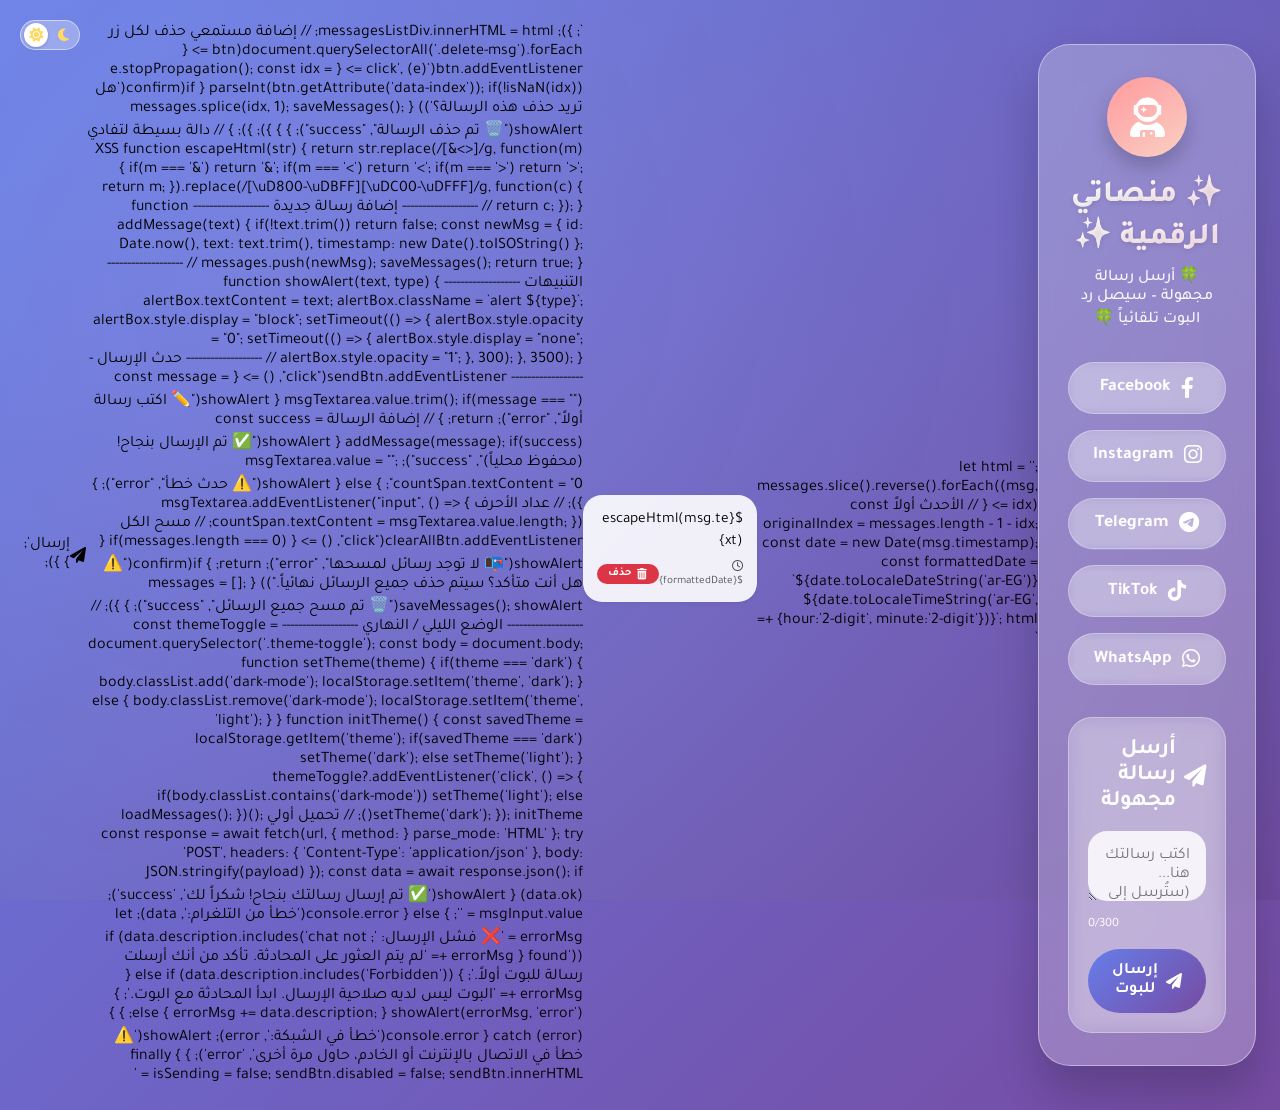
==== index.html @ 0520d8aa "Fix index.html" ====
<!DOCTYPE html>
<html lang="ar" dir="rtl">
<head>
  <meta charset="UTF-8">
  <meta name="viewport" content="width=device-width, initial-scale=1.0, viewport-fit=cover">
  <title>✨ منصاتي | تواصل عبر تليغرام ✨</title>
  <!-- Fonts & Icons -->
  <link href="https://fonts.googleapis.com/css2?family=Poppins:wght@400;500;600;700;800&family=Tajawal:wght@400;500;700;800&display=swap" rel="stylesheet">
  <link rel="stylesheet" href="https://cdnjs.cloudflare.com/ajax/libs/font-awesome/6.0.0-beta3/css/all.min.css">
  <!-- Custom CSS خارجي -->
  <link rel="stylesheet" href="style.css">
</head>
<body>

<div class="bg-animation"></div>
<div class="theme-toggle">
  <i class="fas fa-moon"></i>
  <i class="fas fa-sun"></i>
  <div class="toggle-ball"></div>
</div>

<div class="glass-container">
  <div class="header">
    <div class="avatar"><i class="fas fa-user-astronaut"></i></div>
    <h1>✨ منصاتي الرقمية ✨</h1>
    <p>🍀 أرسل رسالة مجهولة – سيصل رد البوت تلقائياً 🍀</p>
  </div>

  <div class="links-grid">
    <a href="https://facebook.com/" class="card fb" target="_blank"><i class="fab fa-facebook-f"></i> Facebook</a>
    <a href="https://instagram.com/" class="card insta" target="_blank"><i class="fab fa-instagram"></i> Instagram</a>
    <a href="https://t.me/" class="card tele" target="_blank"><i class="fab fa-telegram"></i> Telegram</a>
    <a href="https://tiktok.com/" class="card tiktok" target="_blank"><i class="fab fa-tiktok"></i> TikTok</a>
    <a href="https://wa.me/1234567890" class="card whatsapp" target="_blank"><i class="fab fa-whatsapp"></i> WhatsApp</a>
  </div>

  <div class="msg-box">
    <h3><i class="fas fa-paper-plane"></i> أرسل رسالة مجهولة</h3>
    <textarea id="msg" maxlength="300" placeholder="اكتب رسالتك هنا... (ستُرسل إلى بوت تليغرام)"></textarea>
    <div class="counter"><span id="count">0</span>/300</div>
    <button id="sendBtn"><i class="fas fa-paper-plane"></i> إرسال للبوت</button>
    <div id="alertBox"></div>

    <!-- قسم لعرض رد البوت -->
    <div id="replyContainer" class="reply-area" style="display: none;">
      <i class="fas fa-robot"></i> <strong>رد البوت:</strong>
      <div id="replyText" class="reply-text"></div>
    </div>
  </div>
</div>

<script>
  (function() {
    // ⚠️ ضع توكن بوت تليغرام و Chat ID الخاص بك هنا ⚠️
    const BOT_TOKEN = "YOUR_BOT_TOKEN";      // مثال: "1234567890:ABCdefGHIjklmNOPqrstUvWXyz"
    const CHAT_ID   = "YOUR_CHAT_ID";        // مثال: "987654321"

    const msgTextarea = document.getElementById("msg");
    const countSpan = document.getElementById("count");
    const sendBtn = document.getElementById("sendBtn");
    const alertBox = document.getElementById("alertBox");
    const replyContainer = document.getElementById("replyContainer");
    const replyTextDiv = document.getElementById("replyText");

    function showAlert(text, type) {
      alertBox.textContent = text;
      alertBox.className = `alert ${type}`;
      alertBox.style.display = "block";
      setTimeout(() => {
        alertBox.style.opacity = "0";
        setTimeout(() => {
          alertBox.style.display = "none";
          alertBox.style.opacity = "1";
        }, 300);
      }, 4000);
    }

    async function sendToTelegram(message) {
      const url = `https://api.telegram.org/bot${BOT_TOKEN}/sendMessage`;
      const params = {
        chat_id: CHAT_ID,
        text: `📩 رسالة مجهولة جديدة:\n\n${message}`,
        parse_mode: "HTML"
      };
      const res = await fetch(url, {
        method: "POST",
        headers: { "Content-Type": "application/json" },
        body: JSON.stringify(params)
      });
      const data = await res.json();
      if (!data.ok) throw new Error(data.description || "فشل الإرسال");
      return data;
    }

    async function fetchLastBotReply() {
      const url = `https://api.telegram.org/bot${BOT_TOKEN}/getUpdates?limit=1&offset=-1`;
      const res = await fetch(url);
      const data = await res.json();
      if (data.ok && data.result.length > 0) {
        const lastUpdate = data.result[data.result.length - 1];
        if (lastUpdate.message && lastUpdate.message.from && lastUpdate.message.from.is_bot && lastUpdate.message.chat.id.toString() === CHAT_ID) {
          return lastUpdate.message.text;
        }
      }
      return null;
    }

    async function showBotReply() {
      try {
        const reply = await fetchLastBotReply();
        if (reply) {
          replyTextDiv.innerText = reply;
          replyContainer.style.display = "block";
          setTimeout(() => {
            replyContainer.style.display = "none";
          }, 10000);
        } else {
          replyTextDiv.innerText = "✅ تم إرسال رسالتك. سيتم الرد من قبل البوت قريباً.";
          replyContainer.style.display = "block";
          setTimeout(() => {
            replyContainer.style.display = "none";
          }, 8000);
        }
      } catch (err) {
        console.warn("خطأ في جلب الرد", err);
      }
    }

    sendBtn.addEventListener("click", async () => {
      const message = msgTextarea.value.trim();
      if (message === "") {
        showAlert("✏️ اكتب رسالة أولاً", "error");
        return;
      }
      if (BOT_TOKEN === "YOUR_BOT_TOKEN" || CHAT_ID === "YOUR_CHAT_ID") {
        showAlert("⚠️ الرجاء إدخال توكن البوت و Chat ID في الكود أولاً", "error");
        return;
      }

      sendBtn.disabled = true;
      sendBtn.innerHTML = "⏳ جاري الإرسال إلى البوت...";

      try {
        await sendToTelegram(message);
        showAlert("✅ تم إرسال رسالتك إلى البوت بنجاح!", "success");
        msgTextarea.value = "";
        countSpan.textContent = "0";
        setTimeout(async () => {
          await showBotReply();
        }, 2000);
      } catch (err) {
        console.error(err);
        showAlert("❌ فشل الإرسال: " + err.message, "error");
      } finally {
        sendBtn.disabled = false;
        sendBtn.innerHTML = '<i class="fas fa-paper-plane"></i> إرسال للبوت';
      }
    });

    msgTextarea.addEventListener("input", () => {
      countSpan.textContent = msgTextarea.value.length;
    });

    const themeToggle = document.querySelector('.theme-toggle');
    const body = document.body;
    function setTheme(theme) {
      if (theme === 'dark') { body.classList.add('dark-mode'); localStorage.setItem('theme', 'dark'); }
      else { body.classList.remove('dark-mode'); localStorage.setItem('theme', 'light'); }
    }
    function initTheme() {
      const saved = localStorage.getItem('theme');
      if (saved === 'dark') setTheme('dark');
      else setTheme('light');
    }
    themeToggle?.addEventListener('click', () => {
      if (body.classList.contains('dark-mode')) setTheme('light');
      else setTheme('dark');
    });
    initTheme();
  })();
</script>
</body>
</html>        let html = '';
        messages.slice().reverse().forEach((msg, idx) => {  // الأحدث أولاً
          const originalIndex = messages.length - 1 - idx;
          const date = new Date(msg.timestamp);
          const formattedDate = `${date.toLocaleDateString('ar-EG')} ${date.toLocaleTimeString('ar-EG', {hour:'2-digit', minute:'2-digit'})}`;
          html += `
            <div class="msg-card">
              <div class="msg-content">${escapeHtml(msg.text)}</div>
              <div class="msg-meta">
                <span><i class="far fa-clock"></i> ${formattedDate}</span>
                <button class="delete-msg" data-index="${originalIndex}"><i class="fas fa-trash-alt"></i> حذف</button>
              </div>
            </div>
          `;
        });
        messagesListDiv.innerHTML = html;
        // إضافة مستمعي حذف لكل زر
        document.querySelectorAll('.delete-msg').forEach(btn => {
          btn.addEventListener('click', (e) => {
            e.stopPropagation();
            const idx = parseInt(btn.getAttribute('data-index'));
            if(!isNaN(idx)) {
              if(confirm('هل تريد حذف هذه الرسالة؟')) {
                messages.splice(idx, 1);
                saveMessages();
                showAlert("🗑️ تم حذف الرسالة", "success");
              }
            }
          });
        });
      }

      // دالة بسيطة لتفادي XSS
      function escapeHtml(str) {
        return str.replace(/[&<>]/g, function(m) {
          if(m === '&') return '&amp;';
          if(m === '<') return '&lt;';
          if(m === '>') return '&gt;';
          return m;
        }).replace(/[\uD800-\uDBFF][\uDC00-\uDFFF]/g, function(c) {
          return c;
        });
      }

      // ------------------- إضافة رسالة جديدة -------------------
      function addMessage(text) {
        if(!text.trim()) return false;
        const newMsg = {
          id: Date.now(),
          text: text.trim(),
          timestamp: new Date().toISOString()
        };
        messages.push(newMsg);
        saveMessages();
        return true;
      }

      // ------------------- التنبيهات -------------------
      function showAlert(text, type) {
        alertBox.textContent = text;
        alertBox.className = `alert ${type}`;
        alertBox.style.display = "block";
        setTimeout(() => {
          alertBox.style.opacity = "0";
          setTimeout(() => {
            alertBox.style.display = "none";
            alertBox.style.opacity = "1";
          }, 300);
        }, 3500);
      }

      // ------------------- حدث الإرسال -------------------
      sendBtn.addEventListener("click", () => {
        const message = msgTextarea.value.trim();
        if(message === "") {
          showAlert("✏️ اكتب رسالة أولاً", "error");
          return;
        }
        // إضافة الرسالة
        const success = addMessage(message);
        if(success) {
          showAlert("✅ تم الإرسال بنجاح! (محفوظ محلياً)", "success");
          msgTextarea.value = "";
          countSpan.textContent = "0";
        } else {
          showAlert("⚠️ حدث خطأ", "error");
        }
      });

      // عداد الأحرف
      msgTextarea.addEventListener("input", () => {
        countSpan.textContent = msgTextarea.value.length;
      });

      // مسح الكل
      clearAllBtn.addEventListener("click", () => {
        if(messages.length === 0) {
          showAlert("📭 لا توجد رسائل لمسحها", "error");
          return;
        }
        if(confirm("⚠️ هل أنت متأكد؟ سيتم حذف جميع الرسائل نهائياً.")) {
          messages = [];
          saveMessages();
          showAlert("🗑️ تم مسح جميع الرسائل", "success");
        }
      });

      // ------------------- الوضع الليلي / النهاري -------------------
      const themeToggle = document.querySelector('.theme-toggle');
      const body = document.body;
      function setTheme(theme) {
        if(theme === 'dark') {
          body.classList.add('dark-mode');
          localStorage.setItem('theme', 'dark');
        } else {
          body.classList.remove('dark-mode');
          localStorage.setItem('theme', 'light');
        }
      }
      function initTheme() {
        const savedTheme = localStorage.getItem('theme');
        if(savedTheme === 'dark') setTheme('dark');
        else setTheme('light');
      }
      themeToggle?.addEventListener('click', () => {
        if(body.classList.contains('dark-mode')) setTheme('light');
        else setTheme('dark');
      });
      initTheme();

      // تحميل أولي
      loadMessages();
    })();
  </script>
</body>
</html>        parse_mode: 'HTML'
      };

      try {
        const response = await fetch(url, {
          method: 'POST',
          headers: { 'Content-Type': 'application/json' },
          body: JSON.stringify(payload)
        });
        const data = await response.json();
        if (data.ok) {
          showAlert('✅ تم إرسال رسالتك بنجاح! شكراً لك', 'success');
          msgInput.value = '';
        } else {
          console.error('خطأ من التلغرام:', data);
          let errorMsg = '❌ فشل الإرسال: ';
          if (data.description.includes('chat not found')) {
            errorMsg += 'لم يتم العثور على المحادثة. تأكد من أنك أرسلت رسالة للبوت أولاً.';
          } else if (data.description.includes('Forbidden')) {
            errorMsg += 'البوت ليس لديه صلاحية الإرسال. ابدأ المحادثة مع البوت.';
          } else {
            errorMsg += data.description;
          }
          showAlert(errorMsg, 'error');
        }
      } catch (error) {
        console.error('خطأ في الشبكة:', error);
        showAlert('⚠️ خطأ في الاتصال بالإنترنت أو الخادم، حاول مرة أخرى', 'error');
      } finally {
        isSending = false;
        sendBtn.disabled = false;
        sendBtn.innerHTML = '<i class="fas fa-paper-plane"></i> إرسال';
      }
    });
  </script>
</body>
</html>
---- style.css ----
/* ---------- RESET & BASE ---------- */
* {
  margin: 0;
  padding: 0;
  box-sizing: border-box;
  font-family: 'Tajawal', 'Poppins', sans-serif;
}

body {
  min-height: 100vh;
  background: linear-gradient(135deg, #667eea 0%, #764ba2 100%);
  display: flex;
  justify-content: center;
  align-items: center;
  padding: 1.5rem;
  transition: background 0.4s ease, color 0.3s ease;
  position: relative;
  overflow-x: hidden;
}

/* خلفية متحركة */
.bg-animation {
  position: fixed;
  top: 0;
  left: 0;
  width: 100%;
  height: 100%;
  z-index: -2;
  background: radial-gradient(circle at 20% 30%, rgba(255,255,255,0.1) 0%, rgba(0,0,0,0.05) 100%);
  animation: moveBg 20s infinite alternate;
}

@keyframes moveBg {
  0% { transform: scale(1) rotate(0deg); opacity: 0.4; }
  100% { transform: scale(1.2) rotate(3deg); opacity: 0.7; }
}

/* ---------- DARK MODE ---------- */
body.dark-mode {
  background: linear-gradient(135deg, #1e1e2f 0%, #2a2a40 100%);
}

body.dark-mode .glass-container {
  background: rgba(20, 20, 35, 0.85);
  backdrop-filter: blur(12px);
  border: 1px solid rgba(255,255,255,0.15);
  box-shadow: 0 20px 40px rgba(0,0,0,0.5);
}

body.dark-mode .card,
body.dark-mode .msg-box,
body.dark-mode .inbox {
  background: rgba(0, 0, 0, 0.4);
  border-color: rgba(255,255,255,0.1);
}

body.dark-mode .msg-card {
  background: #2a2a3a;
  color: #eee;
}

body.dark-mode .empty-msg {
  color: #aaa;
}

body.dark-mode textarea {
  background: #1e1e2a;
  color: #f0f0f0;
  border-color: #4a4a6a;
}

/* ---------- GLASS CONTAINER ---------- */
.glass-container {
  max-width: 800px;
  width: 100%;
  background: rgba(255, 255, 255, 0.25);
  backdrop-filter: blur(15px);
  border-radius: 2rem;
  padding: 2rem 1.8rem;
  box-shadow: 0 25px 45px rgba(0, 0, 0, 0.2);
  border: 1px solid rgba(255,255,255,0.4);
  transition: all 0.3s ease;
}

/* ---------- HEADER & AVATAR ---------- */
.header {
  text-align: center;
  margin-bottom: 2rem;
}

.avatar {
  width: 80px;
  height: 80px;
  background: linear-gradient(145deg, #ff9a9e, #fad0c4);
  margin: 0 auto 1rem;
  border-radius: 50%;
  display: flex;
  align-items: center;
  justify-content: center;
  font-size: 2.5rem;
  color: #fff;
  box-shadow: 0 10px 20px rgba(0,0,0,0.2);
  transition: transform 0.3s;
}

.avatar:hover {
  transform: scale(1.05) rotate(5deg);
}

h1 {
  font-size: 1.9rem;
  font-weight: 800;
  background: linear-gradient(120deg, #fff, #ffe6f0);
  background-clip: text;
  -webkit-background-clip: text;
  color: transparent;
  text-shadow: 0 2px 5px rgba(0,0,0,0.1);
}

.header p {
  color: rgba(255,255,255,0.95);
  font-weight: 500;
  margin-top: 0.5rem;
}

/* ---------- SOCIAL LINKS GRID ---------- */
.links-grid {
  display: grid;
  grid-template-columns: repeat(auto-fit, minmax(150px, 1fr));
  gap: 1rem;
  margin-bottom: 2rem;
}

.card {
  background: rgba(255,255,255,0.2);
  backdrop-filter: blur(5px);
  padding: 0.9rem 0.5rem;
  border-radius: 2rem;
  text-align: center;
  text-decoration: none;
  color: white;
  font-weight: 600;
  font-size: 1.1rem;
  transition: all 0.3s cubic-bezier(0.2, 0.9, 0.4, 1.1);
  border: 1px solid rgba(255,255,255,0.3);
  display: flex;
  align-items: center;
  justify-content: center;
  gap: 10px;
}

.card i {
  font-size: 1.3rem;
}

.card:hover {
  transform: translateY(-5px) scale(1.02);
  background: rgba(255,255,255,0.35);
  box-shadow: 0 10px 20px rgba(0,0,0,0.2);
}

.fb:hover { background: #1877f2; border-color: #fff; }
.insta:hover { background: radial-gradient(circle at 30% 110%, #ffdb8b, #e4405f); }
.tele:hover { background: #0088cc; }
.tiktok:hover { background: #000000; }
.whatsapp:hover { background: #25D366; }

/* ---------- MESSAGE BOX ---------- */
.msg-box, .inbox {
  background: rgba(255,255,255,0.2);
  backdrop-filter: blur(10px);
  border-radius: 1.5rem;
  padding: 1.2rem;
  margin-top: 1.5rem;
  border: 1px solid rgba(255,255,255,0.3);
  transition: all 0.2s;
}

.msg-box h3, .inbox h3 {
  color: white;
  margin-bottom: 1rem;
  font-size: 1.4rem;
  display: flex;
  align-items: center;
  gap: 8px;
}

textarea {
  width: 100%;
  border: none;
  background: rgba(255,255,255,0.85);
  border-radius: 1.2rem;
  padding: 1rem;
  font-size: 1rem;
  resize: vertical;
  outline: none;
  transition: 0.2s;
  font-family: 'Tajawal', sans-serif;
}

textarea:focus {
  background: white;
  box-shadow: 0 0 0 3px rgba(102,126,234,0.5);
}

.counter {
  text-align: left;
  font-size: 0.8rem;
  color: #fff;
  margin: 0.5rem 0 1rem;
}

button {
  background: linear-gradient(135deg, #667eea, #764ba2);
  border: none;
  padding: 0.8rem 1.5rem;
  border-radius: 2rem;
  color: white;
  font-weight: bold;
  font-size: 1rem;
  cursor: pointer;
  transition: 0.2s;
  display: inline-flex;
  align-items: center;
  gap: 8px;
}

button:hover {
  transform: scale(1.02);
  box-shadow: 0 8px 18px rgba(0,0,0,0.2);
  filter: brightness(1.05);
}

.clear-btn {
  background: rgba(220, 53, 69, 0.85);
  margin-top: 1rem;
  width: 100%;
  justify-content: center;
}

.clear-btn:hover {
  background: #dc3545;
}

/* ---------- ALERT ---------- */
#alertBox {
  margin-top: 1rem;
  padding: 0.7rem;
  border-radius: 2rem;
  text-align: center;
  font-weight: 500;
  display: none;
  transition: opacity 0.3s;
}

.alert.success {
  background: #28a745dd;
  color: white;
}

.alert.error {
  background: #dc3545dd;
  color: white;
}

/* ---------- INBOX MESSAGES ---------- */
.messages-list {
  max-height: 300px;
  overflow-y: auto;
  margin: 1rem 0;
  padding-left: 0.2rem;
}

.empty-msg {
  text-align: center;
  color: #f0f0f0;
  padding: 1rem;
  font-style: italic;
}

.msg-card {
  background: rgba(255,255,255,0.9);
  border-radius: 1.2rem;
  padding: 0.9rem;
  margin-bottom: 0.8rem;
  transition: 0.2s;
  box-shadow: 0 2px 5px rgba(0,0,0,0.05);
}

body.dark-mode .msg-card {
  background: #2e2e42;
}

.msg-content {
  word-break: break-word;
  font-size: 0.95rem;
  line-height: 1.4;
  margin-bottom: 0.5rem;
}

.msg-meta {
  display: flex;
  justify-content: space-between;
  align-items: center;
  font-size: 0.7rem;
  color: #555;
}

body.dark-mode .msg-meta {
  color: #bbb;
}

.delete-msg {
  background: #dc3545;
  padding: 0.2rem 0.7rem;
  border-radius: 2rem;
  font-size: 0.7rem;
  gap: 5px;
}

.delete-msg:hover {
  background: #b91d2f;
  transform: none;
}

/* ---------- THEME TOGGLE ---------- */
.theme-toggle {
  position: fixed;
  top: 20px;
  left: 20px;
  background: rgba(255,255,255,0.3);
  backdrop-filter: blur(8px);
  border-radius: 50px;
  width: 60px;
  height: 30px;
  display: flex;
  align-items: center;
  justify-content: space-between;
  padding: 0 8px;
  cursor: pointer;
  z-index: 1000;
  border: 1px solid rgba(255,255,255,0.5);
}

.theme-toggle i {
  font-size: 0.9rem;
  color: #ffd966;
  z-index: 2;
}

.theme-toggle i:last-child {
  color: #f39c12;
}

.theme-toggle .toggle-ball {
  position: absolute;
  width: 24px;
  height: 24px;
  background: white;
  border-radius: 50%;
  left: 3px;
  transition: transform 0.3s;
  box-shadow: 0 1px 3px rgba(0,0,0,0.2);
}

body.dark-mode .theme-toggle .toggle-ball {
  transform: translateX(30px);
}

body.dark-mode .theme-toggle {
  background: rgba(0,0,0,0.5);
}

/* ---------- RESPONSIVE ---------- */
@media (max-width: 600px) {
  .glass-container {
    padding: 1.2rem;
  }
  h1 {
    font-size: 1.4rem;
  }
  .links-grid {
    grid-template-columns: 1fr 1fr;
  }
  .card {
    font-size: 0.9rem;
  }
  .msg-box h3, .inbox h3 {
    font-size: 1.2rem;
  }
}

@media (max-width: 480px) {
  .links-grid {
    grid-template-columns: 1fr;
  }
  .theme-toggle {
    top: 10px;
    left: 10px;
  }
  }.platform-card::before {
  content: "";
  position: absolute;
  width: 120%;
  height: 100%;
  top: 0;
  left: -120%;
  background: linear-gradient(120deg, transparent, rgba(255,255,255,0.2), transparent);
  transition: 0.5s;
}

.platform-card:hover::before {
  left: 120%;
}

/* Icons */
.platform-card i {
  font-size: 20px;
  z-index: 1;
}

/* ===== Colors ===== */
.fb-card {
  background: linear-gradient(135deg, #1877f2, #0a58ca);
}

.insta-card {
  background: linear-gradient(45deg, #f09433, #dc2743, #cc2366, #bc1888);
}

.tele-card {
  background: linear-gradient(135deg, #229ED9, #0f8ec7);
}

.tiktok-card {
  background: linear-gradient(135deg, #000, #1a1a1a);
  border: 1px solid #25f4ee;
}

/* ===== Mobile ===== */
@media (max-width: 600px) {
  .links-grid {
    grid-template-columns: 1fr;
  }

  .header h1 {
    font-size: 20px;
  }
}

/* ===== Animations ===== */
@keyframes fadeUp {
  from {
    opacity: 0;
    transform: translateY(30px);
  }
  to {
    opacity: 1;
    transform: translateY(0);
  }
}

@keyframes fadeDown {
  from {
    opacity: 0;
    transform: translateY(-20px);
  }
  to {
    opacity: 1;
    transform: translateY(0);
  }
  }
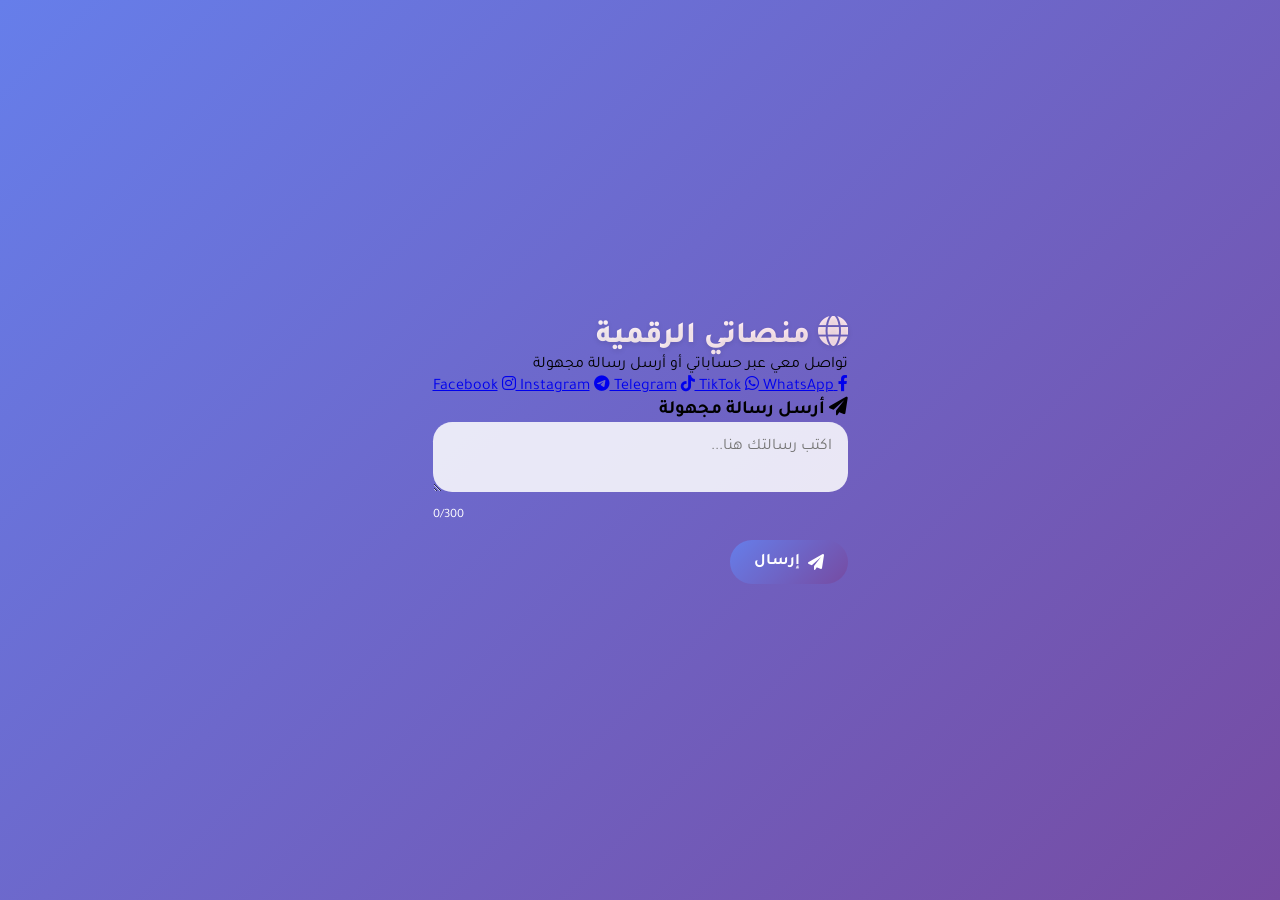
==== commit a738c931: "Update index.html" ====
--- a/index.html
+++ b/index.html
@@ -2,349 +2,83 @@
 <html lang="ar" dir="rtl">
 <head>
   <meta charset="UTF-8">
-  <meta name="viewport" content="width=device-width, initial-scale=1.0, viewport-fit=cover">
-  <title>✨ منصاتي | تواصل عبر تليغرام ✨</title>
-  <!-- Fonts & Icons -->
-  <link href="https://fonts.googleapis.com/css2?family=Poppins:wght@400;500;600;700;800&family=Tajawal:wght@400;500;700;800&display=swap" rel="stylesheet">
+  <meta name="viewport" content="width=device-width, initial-scale=1.0">
+  <title>منصاتي الرقمية</title>
+  <link rel="stylesheet" href="style.css">
+  <link href="https://fonts.googleapis.com/css2?family=Tajawal:wght@400;500;700&display=swap" rel="stylesheet">
   <link rel="stylesheet" href="https://cdnjs.cloudflare.com/ajax/libs/font-awesome/6.0.0-beta3/css/all.min.css">
-  <!-- Custom CSS خارجي -->
-  <link rel="stylesheet" href="style.css">
 </head>
 <body>
+  <div class="container">
+    <h1><i class="fas fa-globe"></i> منصاتي الرقمية</h1>
+    <p>تواصل معي عبر حساباتي أو أرسل رسالة مجهولة</p>
 
-<div class="bg-animation"></div>
-<div class="theme-toggle">
-  <i class="fas fa-moon"></i>
-  <i class="fas fa-sun"></i>
-  <div class="toggle-ball"></div>
-</div>
+    <div class="links">
+      <a href="https://facebook.com" class="social facebook"><i class="fab fa-facebook-f"></i> Facebook</a>
+      <a href="https://instagram.com" class="social instagram"><i class="fab fa-instagram"></i> Instagram</a>
+      <a href="https://t.me" class="social telegram"><i class="fab fa-telegram"></i> Telegram</a>
+      <a href="https://tiktok.com" class="social tiktok"><i class="fab fa-tiktok"></i> TikTok</a>
+      <a href="https://wa.me/123456789" class="social whatsapp"><i class="fab fa-whatsapp"></i> WhatsApp</a>
+    </div>
 
-<div class="glass-container">
-  <div class="header">
-    <div class="avatar"><i class="fas fa-user-astronaut"></i></div>
-    <h1>✨ منصاتي الرقمية ✨</h1>
-    <p>🍀 أرسل رسالة مجهولة – سيصل رد البوت تلقائياً 🍀</p>
+    <div class="message-box">
+      <h3><i class="fas fa-paper-plane"></i> أرسل رسالة مجهولة</h3>
+      <textarea id="msg" maxlength="300" placeholder="اكتب رسالتك هنا..."></textarea>
+      <div class="counter"><span id="count">0</span>/300</div>
+      <button id="sendBtn"><i class="fas fa-paper-plane"></i> إرسال</button>
+      <div id="alert"></div>
+    </div>
   </div>
 
-  <div class="links-grid">
-    <a href="https://facebook.com/" class="card fb" target="_blank"><i class="fab fa-facebook-f"></i> Facebook</a>
-    <a href="https://instagram.com/" class="card insta" target="_blank"><i class="fab fa-instagram"></i> Instagram</a>
-    <a href="https://t.me/" class="card tele" target="_blank"><i class="fab fa-telegram"></i> Telegram</a>
-    <a href="https://tiktok.com/" class="card tiktok" target="_blank"><i class="fab fa-tiktok"></i> TikTok</a>
-    <a href="https://wa.me/1234567890" class="card whatsapp" target="_blank"><i class="fab fa-whatsapp"></i> WhatsApp</a>
-  </div>
+  <script>
+    // === إعدادات بوت تلغرام ===
+    const BOT_TOKEN = "YOUR_BOT_TOKEN";   // ضع التوكن هنا
+    const CHAT_ID   = "YOUR_CHAT_ID";     // ضع معرف الدردشة هنا
 
-  <div class="msg-box">
-    <h3><i class="fas fa-paper-plane"></i> أرسل رسالة مجهولة</h3>
-    <textarea id="msg" maxlength="300" placeholder="اكتب رسالتك هنا... (ستُرسل إلى بوت تليغرام)"></textarea>
-    <div class="counter"><span id="count">0</span>/300</div>
-    <button id="sendBtn"><i class="fas fa-paper-plane"></i> إرسال للبوت</button>
-    <div id="alertBox"></div>
+    const msgInput = document.getElementById('msg');
+    const countSpan = document.getElementById('count');
+    const sendBtn = document.getElementById('sendBtn');
+    const alertDiv = document.getElementById('alert');
 
-    <!-- قسم لعرض رد البوت -->
-    <div id="replyContainer" class="reply-area" style="display: none;">
-      <i class="fas fa-robot"></i> <strong>رد البوت:</strong>
-      <div id="replyText" class="reply-text"></div>
-    </div>
-  </div>
-</div>
-
-<script>
-  (function() {
-    // ⚠️ ضع توكن بوت تليغرام و Chat ID الخاص بك هنا ⚠️
-    const BOT_TOKEN = "YOUR_BOT_TOKEN";      // مثال: "1234567890:ABCdefGHIjklmNOPqrstUvWXyz"
-    const CHAT_ID   = "YOUR_CHAT_ID";        // مثال: "987654321"
-
-    const msgTextarea = document.getElementById("msg");
-    const countSpan = document.getElementById("count");
-    const sendBtn = document.getElementById("sendBtn");
-    const alertBox = document.getElementById("alertBox");
-    const replyContainer = document.getElementById("replyContainer");
-    const replyTextDiv = document.getElementById("replyText");
+    msgInput.addEventListener('input', () => {
+      countSpan.textContent = msgInput.value.length;
+    });
 
     function showAlert(text, type) {
-      alertBox.textContent = text;
-      alertBox.className = `alert ${type}`;
-      alertBox.style.display = "block";
+      alertDiv.textContent = text;
+      alertDiv.className = `alert ${type}`;
+      alertDiv.style.display = 'block';
       setTimeout(() => {
-        alertBox.style.opacity = "0";
-        setTimeout(() => {
-          alertBox.style.display = "none";
-          alertBox.style.opacity = "1";
-        }, 300);
+        alertDiv.style.display = 'none';
       }, 4000);
     }
 
     async function sendToTelegram(message) {
       const url = `https://api.telegram.org/bot${BOT_TOKEN}/sendMessage`;
-      const params = {
-        chat_id: CHAT_ID,
-        text: `📩 رسالة مجهولة جديدة:\n\n${message}`,
-        parse_mode: "HTML"
-      };
       const res = await fetch(url, {
-        method: "POST",
-        headers: { "Content-Type": "application/json" },
-        body: JSON.stringify(params)
+        method: 'POST',
+        headers: { 'Content-Type': 'application/json' },
+        body: JSON.stringify({ chat_id: CHAT_ID, text: `📩 رسالة جديدة:\n${message}` })
       });
       const data = await res.json();
-      if (!data.ok) throw new Error(data.description || "فشل الإرسال");
-      return data;
+      if (!data.ok) throw new Error(data.description);
     }
 
-    async function fetchLastBotReply() {
-      const url = `https://api.telegram.org/bot${BOT_TOKEN}/getUpdates?limit=1&offset=-1`;
-      const res = await fetch(url);
-      const data = await res.json();
-      if (data.ok && data.result.length > 0) {
-        const lastUpdate = data.result[data.result.length - 1];
-        if (lastUpdate.message && lastUpdate.message.from && lastUpdate.message.from.is_bot && lastUpdate.message.chat.id.toString() === CHAT_ID) {
-          return lastUpdate.message.text;
-        }
-      }
-      return null;
-    }
-
-    async function showBotReply() {
-      try {
-        const reply = await fetchLastBotReply();
-        if (reply) {
-          replyTextDiv.innerText = reply;
-          replyContainer.style.display = "block";
-          setTimeout(() => {
-            replyContainer.style.display = "none";
-          }, 10000);
-        } else {
-          replyTextDiv.innerText = "✅ تم إرسال رسالتك. سيتم الرد من قبل البوت قريباً.";
-          replyContainer.style.display = "block";
-          setTimeout(() => {
-            replyContainer.style.display = "none";
-          }, 8000);
-        }
-      } catch (err) {
-        console.warn("خطأ في جلب الرد", err);
-      }
-    }
-
-    sendBtn.addEventListener("click", async () => {
-      const message = msgTextarea.value.trim();
-      if (message === "") {
-        showAlert("✏️ اكتب رسالة أولاً", "error");
-        return;
-      }
-      if (BOT_TOKEN === "YOUR_BOT_TOKEN" || CHAT_ID === "YOUR_CHAT_ID") {
-        showAlert("⚠️ الرجاء إدخال توكن البوت و Chat ID في الكود أولاً", "error");
-        return;
-      }
+    sendBtn.addEventListener('click', async () => {
+      const msg = msgInput.value.trim();
+      if (!msg) return showAlert('اكتب رسالة أولاً', 'error');
+      if (BOT_TOKEN === 'YOUR_BOT_TOKEN') return showAlert('لم يتم إعداد البوت بعد', 'error');
 
       sendBtn.disabled = true;
-      sendBtn.innerHTML = "⏳ جاري الإرسال إلى البوت...";
-
+      sendBtn.innerHTML = 'جاري الإرسال...';
       try {
-        await sendToTelegram(message);
-        showAlert("✅ تم إرسال رسالتك إلى البوت بنجاح!", "success");
-        msgTextarea.value = "";
-        countSpan.textContent = "0";
-        setTimeout(async () => {
-          await showBotReply();
-        }, 2000);
+        await sendToTelegram(msg);
+        showAlert('تم الإرسال بنجاح ✅', 'success');
+        msgInput.value = '';
+        countSpan.textContent = '0';
       } catch (err) {
-        console.error(err);
-        showAlert("❌ فشل الإرسال: " + err.message, "error");
+        showAlert('فشل الإرسال ❌', 'error');
       } finally {
-        sendBtn.disabled = false;
-        sendBtn.innerHTML = '<i class="fas fa-paper-plane"></i> إرسال للبوت';
-      }
-    });
-
-    msgTextarea.addEventListener("input", () => {
-      countSpan.textContent = msgTextarea.value.length;
-    });
-
-    const themeToggle = document.querySelector('.theme-toggle');
-    const body = document.body;
-    function setTheme(theme) {
-      if (theme === 'dark') { body.classList.add('dark-mode'); localStorage.setItem('theme', 'dark'); }
-      else { body.classList.remove('dark-mode'); localStorage.setItem('theme', 'light'); }
-    }
-    function initTheme() {
-      const saved = localStorage.getItem('theme');
-      if (saved === 'dark') setTheme('dark');
-      else setTheme('light');
-    }
-    themeToggle?.addEventListener('click', () => {
-      if (body.classList.contains('dark-mode')) setTheme('light');
-      else setTheme('dark');
-    });
-    initTheme();
-  })();
-</script>
-</body>
-</html>        let html = '';
-        messages.slice().reverse().forEach((msg, idx) => {  // الأحدث أولاً
-          const originalIndex = messages.length - 1 - idx;
-          const date = new Date(msg.timestamp);
-          const formattedDate = `${date.toLocaleDateString('ar-EG')} ${date.toLocaleTimeString('ar-EG', {hour:'2-digit', minute:'2-digit'})}`;
-          html += `
-            <div class="msg-card">
-              <div class="msg-content">${escapeHtml(msg.text)}</div>
-              <div class="msg-meta">
-                <span><i class="far fa-clock"></i> ${formattedDate}</span>
-                <button class="delete-msg" data-index="${originalIndex}"><i class="fas fa-trash-alt"></i> حذف</button>
-              </div>
-            </div>
-          `;
-        });
-        messagesListDiv.innerHTML = html;
-        // إضافة مستمعي حذف لكل زر
-        document.querySelectorAll('.delete-msg').forEach(btn => {
-          btn.addEventListener('click', (e) => {
-            e.stopPropagation();
-            const idx = parseInt(btn.getAttribute('data-index'));
-            if(!isNaN(idx)) {
-              if(confirm('هل تريد حذف هذه الرسالة؟')) {
-                messages.splice(idx, 1);
-                saveMessages();
-                showAlert("🗑️ تم حذف الرسالة", "success");
-              }
-            }
-          });
-        });
-      }
-
-      // دالة بسيطة لتفادي XSS
-      function escapeHtml(str) {
-        return str.replace(/[&<>]/g, function(m) {
-          if(m === '&') return '&amp;';
-          if(m === '<') return '&lt;';
-          if(m === '>') return '&gt;';
-          return m;
-        }).replace(/[\uD800-\uDBFF][\uDC00-\uDFFF]/g, function(c) {
-          return c;
-        });
-      }
-
-      // ------------------- إضافة رسالة جديدة -------------------
-      function addMessage(text) {
-        if(!text.trim()) return false;
-        const newMsg = {
-          id: Date.now(),
-          text: text.trim(),
-          timestamp: new Date().toISOString()
-        };
-        messages.push(newMsg);
-        saveMessages();
-        return true;
-      }
-
-      // ------------------- التنبيهات -------------------
-      function showAlert(text, type) {
-        alertBox.textContent = text;
-        alertBox.className = `alert ${type}`;
-        alertBox.style.display = "block";
-        setTimeout(() => {
-          alertBox.style.opacity = "0";
-          setTimeout(() => {
-            alertBox.style.display = "none";
-            alertBox.style.opacity = "1";
-          }, 300);
-        }, 3500);
-      }
-
-      // ------------------- حدث الإرسال -------------------
-      sendBtn.addEventListener("click", () => {
-        const message = msgTextarea.value.trim();
-        if(message === "") {
-          showAlert("✏️ اكتب رسالة أولاً", "error");
-          return;
-        }
-        // إضافة الرسالة
-        const success = addMessage(message);
-        if(success) {
-          showAlert("✅ تم الإرسال بنجاح! (محفوظ محلياً)", "success");
-          msgTextarea.value = "";
-          countSpan.textContent = "0";
-        } else {
-          showAlert("⚠️ حدث خطأ", "error");
-        }
-      });
-
-      // عداد الأحرف
-      msgTextarea.addEventListener("input", () => {
-        countSpan.textContent = msgTextarea.value.length;
-      });
-
-      // مسح الكل
-      clearAllBtn.addEventListener("click", () => {
-        if(messages.length === 0) {
-          showAlert("📭 لا توجد رسائل لمسحها", "error");
-          return;
-        }
-        if(confirm("⚠️ هل أنت متأكد؟ سيتم حذف جميع الرسائل نهائياً.")) {
-          messages = [];
-          saveMessages();
-          showAlert("🗑️ تم مسح جميع الرسائل", "success");
-        }
-      });
-
-      // ------------------- الوضع الليلي / النهاري -------------------
-      const themeToggle = document.querySelector('.theme-toggle');
-      const body = document.body;
-      function setTheme(theme) {
-        if(theme === 'dark') {
-          body.classList.add('dark-mode');
-          localStorage.setItem('theme', 'dark');
-        } else {
-          body.classList.remove('dark-mode');
-          localStorage.setItem('theme', 'light');
-        }
-      }
-      function initTheme() {
-        const savedTheme = localStorage.getItem('theme');
-        if(savedTheme === 'dark') setTheme('dark');
-        else setTheme('light');
-      }
-      themeToggle?.addEventListener('click', () => {
-        if(body.classList.contains('dark-mode')) setTheme('light');
-        else setTheme('dark');
-      });
-      initTheme();
-
-      // تحميل أولي
-      loadMessages();
-    })();
-  </script>
-</body>
-</html>        parse_mode: 'HTML'
-      };
-
-      try {
-        const response = await fetch(url, {
-          method: 'POST',
-          headers: { 'Content-Type': 'application/json' },
-          body: JSON.stringify(payload)
-        });
-        const data = await response.json();
-        if (data.ok) {
-          showAlert('✅ تم إرسال رسالتك بنجاح! شكراً لك', 'success');
-          msgInput.value = '';
-        } else {
-          console.error('خطأ من التلغرام:', data);
-          let errorMsg = '❌ فشل الإرسال: ';
-          if (data.description.includes('chat not found')) {
-            errorMsg += 'لم يتم العثور على المحادثة. تأكد من أنك أرسلت رسالة للبوت أولاً.';
-          } else if (data.description.includes('Forbidden')) {
-            errorMsg += 'البوت ليس لديه صلاحية الإرسال. ابدأ المحادثة مع البوت.';
-          } else {
-            errorMsg += data.description;
-          }
-          showAlert(errorMsg, 'error');
-        }
-      } catch (error) {
-        console.error('خطأ في الشبكة:', error);
-        showAlert('⚠️ خطأ في الاتصال بالإنترنت أو الخادم، حاول مرة أخرى', 'error');
-      } finally {
-        isSending = false;
         sendBtn.disabled = false;
         sendBtn.innerHTML = '<i class="fas fa-paper-plane"></i> إرسال';
       }
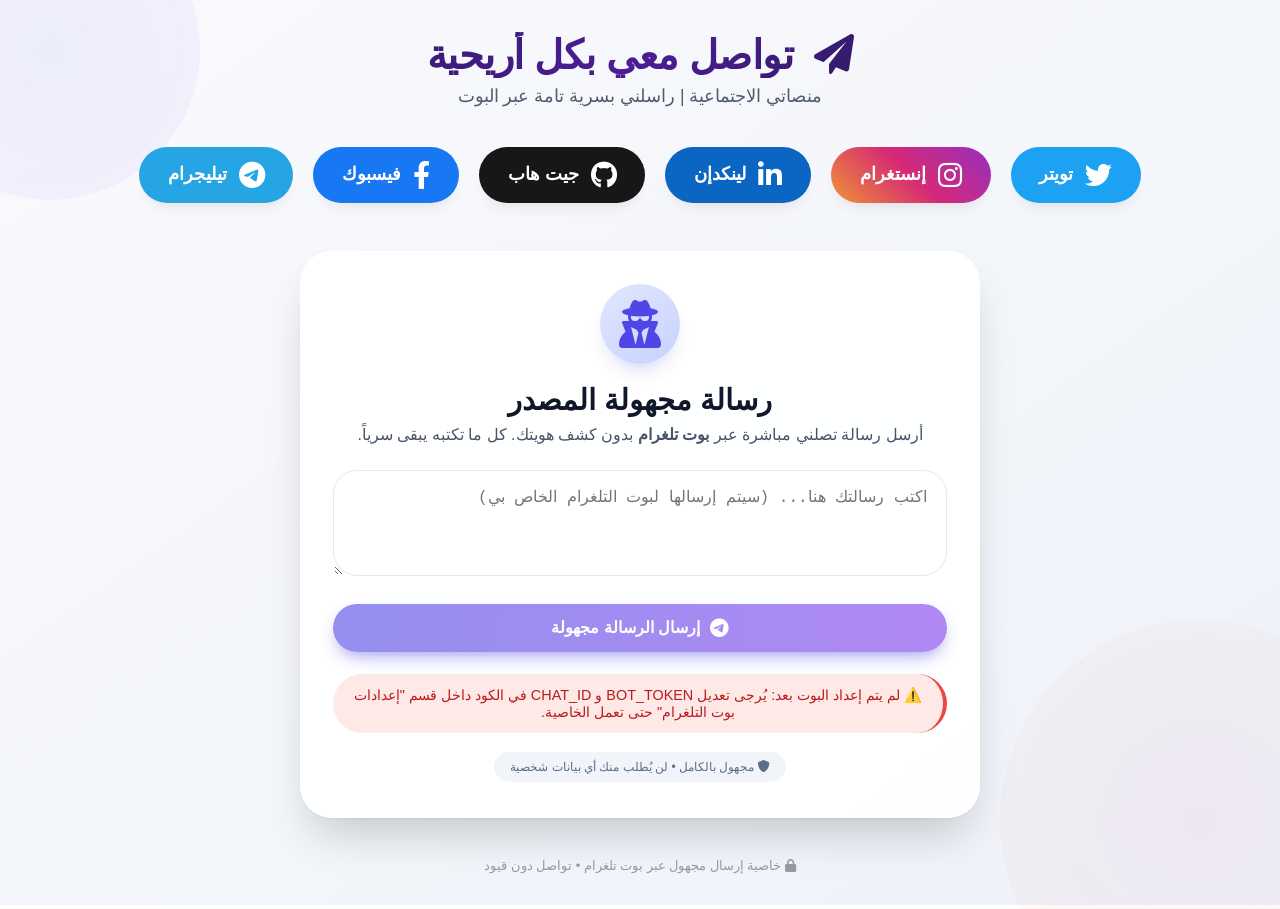
==== commit 168f6500: "Update index.html" ====
--- a/index.html
+++ b/index.html
@@ -1,88 +1,522 @@
 <!DOCTYPE html>
 <html lang="ar" dir="rtl">
 <head>
-  <meta charset="UTF-8">
-  <meta name="viewport" content="width=device-width, initial-scale=1.0">
-  <title>منصاتي الرقمية</title>
-  <link rel="stylesheet" href="style.css">
-  <link href="https://fonts.googleapis.com/css2?family=Tajawal:wght@400;500;700&display=swap" rel="stylesheet">
-  <link rel="stylesheet" href="https://cdnjs.cloudflare.com/ajax/libs/font-awesome/6.0.0-beta3/css/all.min.css">
+    <meta charset="UTF-8">
+    <meta name="viewport" content="width=device-width, initial-scale=1.0, viewport-fit=cover">
+    <title>تواصل معي - روابط شخصية ورسائل مجهولة</title>
+    <!-- Font Awesome 6 (أيقونات احترافية) -->
+    <link rel="stylesheet" href="https://cdnjs.cloudflare.com/ajax/libs/font-awesome/6.0.0-beta3/css/all.min.css">
+    <!-- Google Fonts: خط حديث وجميل -->
+    <link href="https://fonts.googleapis.com/css2?family=Cairo:wght@400;500;600;700;800&display=swap" rel="stylesheet">
+    <style>
+        * {
+            margin: 0;
+            padding: 0;
+            box-sizing: border-box;
+        }
+
+        body {
+            font-family: 'Cairo', 'Segoe UI', Tahoma, Geneva, Verdana, sans-serif;
+            background: linear-gradient(145deg, #f9fafc 0%, #eef2f9 100%);
+            min-height: 100vh;
+            display: flex;
+            align-items: center;
+            justify-content: center;
+            padding: 2rem 1.5rem;
+            position: relative;
+        }
+
+        /* خلفية مزخرفة دائرية ناعمة */
+        body::before {
+            content: '';
+            position: fixed;
+            width: 300px;
+            height: 300px;
+            background: radial-gradient(circle, rgba(99,102,241,0.08) 0%, rgba(168,85,247,0.05) 100%);
+            border-radius: 50%;
+            top: -100px;
+            left: -100px;
+            z-index: 0;
+        }
+
+        body::after {
+            content: '';
+            position: fixed;
+            width: 400px;
+            height: 400px;
+            background: radial-gradient(circle, rgba(236,72,153,0.06) 0%, rgba(245,158,11,0.03) 100%);
+            border-radius: 50%;
+            bottom: -120px;
+            right: -120px;
+            z-index: 0;
+        }
+
+        .glass-card {
+            background: rgba(255, 255, 255, 0.92);
+            backdrop-filter: blur(2px);
+            border-radius: 2rem;
+            box-shadow: 0 25px 45px -12px rgba(0, 0, 0, 0.2), 0 1px 2px rgba(0, 0, 0, 0.05);
+            border: 1px solid rgba(255, 255, 255, 0.5);
+            transition: transform 0.3s ease, box-shadow 0.3s ease;
+        }
+
+        .glass-card:hover {
+            transform: translateY(-5px);
+            box-shadow: 0 30px 50px -15px rgba(0, 0, 0, 0.25);
+        }
+
+        .container {
+            max-width: 1100px;
+            width: 100%;
+            margin: 0 auto;
+            position: relative;
+            z-index: 2;
+        }
+
+        /* ترويسة ترحيبية */
+        .hero {
+            text-align: center;
+            margin-bottom: 2.5rem;
+        }
+
+        .hero h1 {
+            font-size: 2.5rem;
+            font-weight: 800;
+            background: linear-gradient(135deg, #1e1b4b, #4c1d95, #0f172a);
+            background-clip: text;
+            -webkit-background-clip: text;
+            color: transparent;
+            letter-spacing: -0.5px;
+            margin-bottom: 0.5rem;
+        }
+
+        .hero p {
+            color: #334155;
+            font-size: 1.1rem;
+            font-weight: 500;
+            opacity: 0.85;
+        }
+
+        /* شبكة الأيقونات الاجتماعية */
+        .social-grid {
+            display: flex;
+            flex-wrap: wrap;
+            justify-content: center;
+            gap: 1.25rem;
+            margin-bottom: 3rem;
+        }
+
+        .social-card {
+            background: white;
+            border-radius: 2rem;
+            padding: 0.9rem 1.8rem;
+            display: flex;
+            align-items: center;
+            gap: 12px;
+            text-decoration: none;
+            color: #1e293b;
+            font-weight: 600;
+            font-size: 1.1rem;
+            transition: all 0.25s;
+            box-shadow: 0 10px 15px -8px rgba(0, 0, 0, 0.1);
+            border: 1px solid #eef2ff;
+        }
+
+        .social-card i {
+            font-size: 1.7rem;
+            transition: transform 0.2s;
+        }
+
+        .social-card span {
+            font-weight: 700;
+        }
+
+        /* ألوان مميزة لكل منصة */
+        .social-card:hover {
+            transform: translateY(-6px);
+            box-shadow: 0 20px 25px -12px rgba(0, 0, 0, 0.15);
+        }
+
+        .social-card:hover i {
+            transform: scale(1.08);
+        }
+
+        /* لون تويتر */
+        .social-card.twitter { background: #1DA1F2; color: white; border: none; }
+        .social-card.twitter i { color: white; }
+        /* انستغرام */
+        .social-card.instagram { background: linear-gradient(45deg, #f09433, #d62976, #962fbf); color: white; border: none; }
+        /* لينكد إن */
+        .social-card.linkedin { background: #0A66C2; color: white; border: none; }
+        /* جيت هاب */
+        .social-card.github { background: #181717; color: white; border: none; }
+        /* فيسبوك */
+        .social-card.facebook { background: #1877F2; color: white; border: none; }
+        /* تيليجرام */
+        .social-card.telegram { background: #26A5E4; color: white; border: none; }
+
+        /* للتخصيص إذا أراد المستخدم إضافة أيقونة عامة */
+        .social-card.default { background: #334155; color: white; border: none; }
+
+        /* قسم الرسائل المجهولة */
+        .message-section {
+            margin-top: 0.5rem;
+            width: 100%;
+            max-width: 680px;
+            margin-left: auto;
+            margin-right: auto;
+        }
+
+        .message-card {
+            padding: 2rem 2rem 2.2rem;
+            text-align: center;
+        }
+
+        .message-icon {
+            font-size: 3rem;
+            color: #4f46e5;
+            background: linear-gradient(145deg, #e0e7ff, #c7d2fe);
+            width: 80px;
+            height: 80px;
+            display: flex;
+            align-items: center;
+            justify-content: center;
+            border-radius: 40px;
+            margin: 0 auto 1.2rem;
+            box-shadow: 0 12px 20px -10px rgba(79, 70, 229, 0.3);
+        }
+
+        .message-card h3 {
+            font-size: 1.8rem;
+            font-weight: 700;
+            color: #0f172a;
+            margin-bottom: 0.5rem;
+        }
+
+        .message-card p {
+            color: #475569;
+            margin-bottom: 1.6rem;
+            font-size: 1rem;
+        }
+
+        .input-group {
+            margin-bottom: 1.5rem;
+            text-align: right;
+        }
+
+        textarea {
+            width: 100%;
+            border-radius: 1.5rem;
+            border: 1.5px solid #e2e8f0;
+            background: #ffffff;
+            padding: 1rem 1.2rem;
+            font-family: 'Cairo', monospace;
+            font-size: 1rem;
+            resize: vertical;
+            transition: all 0.2s;
+            outline: none;
+            color: #1e293b;
+        }
+
+        textarea:focus {
+            border-color: #8b5cf6;
+            box-shadow: 0 0 0 3px rgba(139, 92, 246, 0.2);
+        }
+
+        button {
+            background: linear-gradient(95deg, #4f46e5, #7c3aed);
+            border: none;
+            padding: 0.9rem 1.8rem;
+            border-radius: 3rem;
+            font-weight: 700;
+            font-size: 1rem;
+            color: white;
+            width: 100%;
+            cursor: pointer;
+            transition: all 0.2s;
+            display: flex;
+            align-items: center;
+            justify-content: center;
+            gap: 10px;
+            font-family: 'Cairo', sans-serif;
+            box-shadow: 0 8px 18px -6px #4f46e5;
+        }
+
+        button i {
+            font-size: 1.2rem;
+            transition: transform 0.2s;
+        }
+
+        button:hover {
+            background: linear-gradient(95deg, #6366f1, #8b5cf6);
+            transform: scale(0.98);
+            box-shadow: 0 4px 12px -4px #4f46e5;
+        }
+
+        button:active {
+            transform: scale(0.96);
+        }
+
+        .status-message {
+            margin-top: 1.4rem;
+            padding: 0.8rem;
+            border-radius: 2rem;
+            font-weight: 500;
+            text-align: center;
+            font-size: 0.9rem;
+            transition: all 0.2s;
+            display: none;
+        }
+
+        .status-success {
+            background: #e6f9ed;
+            color: #0e6245;
+            border-right: 4px solid #10b981;
+        }
+
+        .status-error {
+            background: #fee9e6;
+            color: #b91c1c;
+            border-right: 4px solid #ef4444;
+        }
+
+        .info-note {
+            margin-top: 1.2rem;
+            font-size: 0.75rem;
+            color: #5b6e8c;
+            background: #f1f5f9;
+            padding: 0.5rem 1rem;
+            border-radius: 2rem;
+            display: inline-block;
+            width: auto;
+        }
+
+        footer {
+            text-align: center;
+            margin-top: 2.5rem;
+            font-size: 0.8rem;
+            color: #6c757d;
+            opacity: 0.7;
+        }
+
+        @media (max-width: 640px) {
+            .social-card {
+                padding: 0.6rem 1.2rem;
+                font-size: 0.9rem;
+            }
+            .social-card i {
+                font-size: 1.4rem;
+            }
+            .hero h1 {
+                font-size: 1.9rem;
+            }
+            .message-card {
+                padding: 1.5rem;
+            }
+            .message-card h3 {
+                font-size: 1.5rem;
+            }
+        }
+    </style>
 </head>
 <body>
-  <div class="container">
-    <h1><i class="fas fa-globe"></i> منصاتي الرقمية</h1>
-    <p>تواصل معي عبر حساباتي أو أرسل رسالة مجهولة</p>
-
-    <div class="links">
-      <a href="https://facebook.com" class="social facebook"><i class="fab fa-facebook-f"></i> Facebook</a>
-      <a href="https://instagram.com" class="social instagram"><i class="fab fa-instagram"></i> Instagram</a>
-      <a href="https://t.me" class="social telegram"><i class="fab fa-telegram"></i> Telegram</a>
-      <a href="https://tiktok.com" class="social tiktok"><i class="fab fa-tiktok"></i> TikTok</a>
-      <a href="https://wa.me/123456789" class="social whatsapp"><i class="fab fa-whatsapp"></i> WhatsApp</a>
+
+<div class="container">
+    <div class="hero">
+        <h1><i class="fas fa-paper-plane" style="margin-left: 10px;"></i> تواصل معي بكل أريحية</h1>
+        <p>منصاتي الاجتماعية | راسلني بسرية تامة عبر البوت</p>
     </div>
 
-    <div class="message-box">
-      <h3><i class="fas fa-paper-plane"></i> أرسل رسالة مجهولة</h3>
-      <textarea id="msg" maxlength="300" placeholder="اكتب رسالتك هنا..."></textarea>
-      <div class="counter"><span id="count">0</span>/300</div>
-      <button id="sendBtn"><i class="fas fa-paper-plane"></i> إرسال</button>
-      <div id="alert"></div>
+    <!-- روابط منصات التواصل الاجتماعي (أمثلة قابلة للتعديل) -->
+    <div class="social-grid">
+        <a href="#" class="social-card twitter" target="_blank">
+            <i class="fab fa-twitter"></i>
+            <span>تويتر</span>
+        </a>
+        <a href="#" class="social-card instagram" target="_blank">
+            <i class="fab fa-instagram"></i>
+            <span>إنستغرام</span>
+        </a>
+        <a href="#" class="social-card linkedin" target="_blank">
+            <i class="fab fa-linkedin-in"></i>
+            <span>لينكدإن</span>
+        </a>
+        <a href="#" class="social-card github" target="_blank">
+            <i class="fab fa-github"></i>
+            <span>جيت هاب</span>
+        </a>
+        <a href="#" class="social-card facebook" target="_blank">
+            <i class="fab fa-facebook-f"></i>
+            <span>فيسبوك</span>
+        </a>
+        <a href="#" class="social-card telegram" target="_blank">
+            <i class="fab fa-telegram-plane"></i>
+            <span>تيليجرام</span>
+        </a>
     </div>
-  </div>
-
-  <script>
-    // === إعدادات بوت تلغرام ===
-    const BOT_TOKEN = "YOUR_BOT_TOKEN";   // ضع التوكن هنا
-    const CHAT_ID   = "YOUR_CHAT_ID";     // ضع معرف الدردشة هنا
-
-    const msgInput = document.getElementById('msg');
-    const countSpan = document.getElementById('count');
+
+    <!-- قسم الرسالة المجهولة إلى بوت تلغرام -->
+    <div class="message-section">
+        <div class="glass-card message-card">
+            <div class="message-icon">
+                <i class="fas fa-user-secret"></i>
+            </div>
+            <h3>رسالة مجهولة المصدر</h3>
+            <p>أرسل رسالة تصلني مباشرة عبر <strong>بوت تلغرام</strong> بدون كشف هويتك. كل ما تكتبه يبقى سرياً.</p>
+            
+            <form id="anonymousForm">
+                <div class="input-group">
+                    <textarea id="anonymousMessage" rows="4" placeholder="اكتب رسالتك هنا... (سيتم إرسالها لبوت التلغرام الخاص بي)"></textarea>
+                </div>
+                <button type="submit" id="sendBtn">
+                    <i class="fab fa-telegram"></i> إرسال الرسالة مجهولة
+                </button>
+                <div id="statusMsg" class="status-message"></div>
+                <div class="info-note">
+                    <i class="fas fa-shield-alt"></i> مجهول بالكامل • لن يُطلب منك أي بيانات شخصية
+                </div>
+            </form>
+        </div>
+    </div>
+    <footer>
+        <i class="fas fa-lock"></i> خاصية إرسال مجهول عبر بوت تلغرام • تواصل دون قيود
+    </footer>
+</div>
+
+<script>
+    // ***********************************************
+    //  إعدادات بوت التلغرام  (استبدلها ببياناتك الحقيقية)
+    // ***********************************************
+    // ⚠️ تنبيه مهم: التوكن و chat_id يظهران في كود العميل (غير آمن للتطبيقات العامة).
+    // يُنصح باستخدام هذا الكود لأغراض شخصية أو تجريبية فقط، أو إضافة طبقة وسيطة (proxy) لحماية المفاتيح.
+    // للحصول على التوكن: أنشئ بوت عبر @BotFather في تلغرام.
+    // للحصول على chat_id: أرسل أي رسالة لبوتك ثم تفضل بزيارة: https://api.telegram.org/bot<TOKEN>/getUpdates
+    // ***********************************************
+    
+    const BOT_TOKEN = 'YOUR_BOT_TOKEN_HERE';      // ضع التوكن الخاص بك هنا (مثال: 1234567890:ABCdefGHIjklmNOPqrstUvWXyz)
+    const CHAT_ID = 'YOUR_CHAT_ID_HERE';          // ضع معرف الدردشة (chat id) الخاص بك (رقمي، مثال: 987654321)
+
+    // عناصر DOM
+    const form = document.getElementById('anonymousForm');
+    const messageInput = document.getElementById('anonymousMessage');
     const sendBtn = document.getElementById('sendBtn');
-    const alertDiv = document.getElementById('alert');
-
-    msgInput.addEventListener('input', () => {
-      countSpan.textContent = msgInput.value.length;
+    const statusDiv = document.getElementById('statusMsg');
+
+    // دالة مساعدة لعرض حالة الإرسال
+    function showStatus(message, isError = false) {
+        statusDiv.style.display = 'block';
+        statusDiv.textContent = message;
+        if (isError) {
+            statusDiv.className = 'status-message status-error';
+        } else {
+            statusDiv.className = 'status-message status-success';
+        }
+        // إخفاء الرسالة تلقائياً بعد 5 ثوان
+        setTimeout(() => {
+            if (statusDiv.style.display === 'block') {
+                statusDiv.style.opacity = '0';
+                setTimeout(() => {
+                    statusDiv.style.display = 'none';
+                    statusDiv.style.opacity = '1';
+                }, 300);
+            }
+        }, 5000);
+    }
+
+    // دالة التحقق من صحة التوكن و chat_id (تحذير ودي)
+    function checkConfig() {
+        if (BOT_TOKEN === 'YOUR_BOT_TOKEN_HERE' || CHAT_ID === 'YOUR_CHAT_ID_HERE') {
+            showStatus('⚠️ لم يتم إعداد البوت بعد: يُرجى تعديل BOT_TOKEN و CHAT_ID في الكود داخل قسم "إعدادات بوت التلغرام" حتى تعمل الخاصية.', true);
+            sendBtn.disabled = true;
+            sendBtn.style.opacity = '0.6';
+            sendBtn.style.cursor = 'not-allowed';
+            return false;
+        }
+        sendBtn.disabled = false;
+        sendBtn.style.opacity = '1';
+        sendBtn.style.cursor = 'pointer';
+        return true;
+    }
+
+    // دالة إرسال الرسالة إلى بوت التلغرام عبر API
+    async function sendToTelegram(messageText) {
+        if (!messageText || messageText.trim() === '') {
+            showStatus('✏️ الرجاء كتابة رسالة قبل الإرسال.', true);
+            return false;
+        }
+
+        // تنسيق الرسالة مع إضافة طابع مجهول + وقت
+        const now = new Date();
+        const formattedTime = `${now.toLocaleDateString('ar-EG')} - ${now.toLocaleTimeString('ar-EG')}`;
+        const finalMessage = `🕊️ رسالة مجهولة المصدر:\n\n📝 ${messageText.trim()}\n\n⏱️ الزمن: ${formattedTime}\n🔒 هوية المرسل: غير معروفة`;
+
+        const url = `https://api.telegram.org/bot${BOT_TOKEN}/sendMessage`;
+
+        try {
+            // إظهار حالة "جاري الإرسال"
+            const originalBtnText = sendBtn.innerHTML;
+            sendBtn.innerHTML = '<i class="fas fa-spinner fa-pulse"></i> جاري الإرسال...';
+            sendBtn.disabled = true;
+
+            const response = await fetch(url, {
+                method: 'POST',
+                headers: {
+                    'Content-Type': 'application/json',
+                },
+                body: JSON.stringify({
+                    chat_id: CHAT_ID,
+                    text: finalMessage,
+                    parse_mode: 'HTML',
+                    disable_web_page_preview: true
+                })
+            });
+
+            const data = await response.json();
+
+            if (response.ok && data.ok) {
+                showStatus('✅ تم إرسال رسالتك المجهولة بنجاح إلى البوت! شكراً لك.', false);
+                messageInput.value = '';   // تفريغ الحقل
+                return true;
+            } else {
+                console.error('Telegram API error:', data);
+                let errorMsg = '❌ فشل الإرسال: ';
+                if (data.description) errorMsg += data.description;
+                else errorMsg += 'تأكد من التوكن و chat_id أو اتصالك بالإنترنت.';
+                showStatus(errorMsg, true);
+                return false;
+            }
+        } catch (error) {
+            console.error('Network or fetch error:', error);
+            showStatus('❌ خطأ في الشبكة أو تعذر الوصول إلى خوادم تلغرام. تأكد من اتصالك بالإنترنت.', true);
+            return false;
+        } finally {
+            sendBtn.innerHTML = '<i class="fab fa-telegram"></i> إرسال الرسالة مجهولة';
+            sendBtn.disabled = false;
+        }
+    }
+
+    // معالجة إرسال النموذج
+    form.addEventListener('submit', async (e) => {
+        e.preventDefault();
+        // إذا كانت الإعدادات غير مكتملة نمنع الإرسال
+        if (BOT_TOKEN === 'YOUR_BOT_TOKEN_HERE' || CHAT_ID === 'YOUR_CHAT_ID_HERE') {
+            showStatus('⚠️ لم يتم إعداد البوت بعد. الرجاء تعديل BOT_TOKEN و CHAT_ID في الكود.', true);
+            return;
+        }
+        const rawMessage = messageInput.value;
+        await sendToTelegram(rawMessage);
     });
 
-    function showAlert(text, type) {
-      alertDiv.textContent = text;
-      alertDiv.className = `alert ${type}`;
-      alertDiv.style.display = 'block';
-      setTimeout(() => {
-        alertDiv.style.display = 'none';
-      }, 4000);
-    }
-
-    async function sendToTelegram(message) {
-      const url = `https://api.telegram.org/bot${BOT_TOKEN}/sendMessage`;
-      const res = await fetch(url, {
-        method: 'POST',
-        headers: { 'Content-Type': 'application/json' },
-        body: JSON.stringify({ chat_id: CHAT_ID, text: `📩 رسالة جديدة:\n${message}` })
-      });
-      const data = await res.json();
-      if (!data.ok) throw new Error(data.description);
-    }
-
-    sendBtn.addEventListener('click', async () => {
-      const msg = msgInput.value.trim();
-      if (!msg) return showAlert('اكتب رسالة أولاً', 'error');
-      if (BOT_TOKEN === 'YOUR_BOT_TOKEN') return showAlert('لم يتم إعداد البوت بعد', 'error');
-
-      sendBtn.disabled = true;
-      sendBtn.innerHTML = 'جاري الإرسال...';
-      try {
-        await sendToTelegram(msg);
-        showAlert('تم الإرسال بنجاح ✅', 'success');
-        msgInput.value = '';
-        countSpan.textContent = '0';
-      } catch (err) {
-        showAlert('فشل الإرسال ❌', 'error');
-      } finally {
-        sendBtn.disabled = false;
-        sendBtn.innerHTML = '<i class="fas fa-paper-plane"></i> إرسال';
-      }
+    // عند تحميل الصفحة نتحقق من صحة الإعدادات
+    window.addEventListener('DOMContentLoaded', () => {
+        checkConfig();
+        // تحذير إضافي في وحدة التحكم للمطورين
+        if (BOT_TOKEN === 'YOUR_BOT_TOKEN_HERE' || CHAT_ID === 'YOUR_CHAT_ID_HERE') {
+            console.warn('[تحذير] قم بتعيين BOT_TOKEN و CHAT_ID لتفعيل إرسال الرسائل إلى بوت التلغرام.');
+        } else {
+            console.log('✅ تم تكوين البوت بشكل مبدئي. انتظر نجاح الإرسال.');
+        }
     });
-  </script>
+</script>
 </body>
-</html>
+  </html>
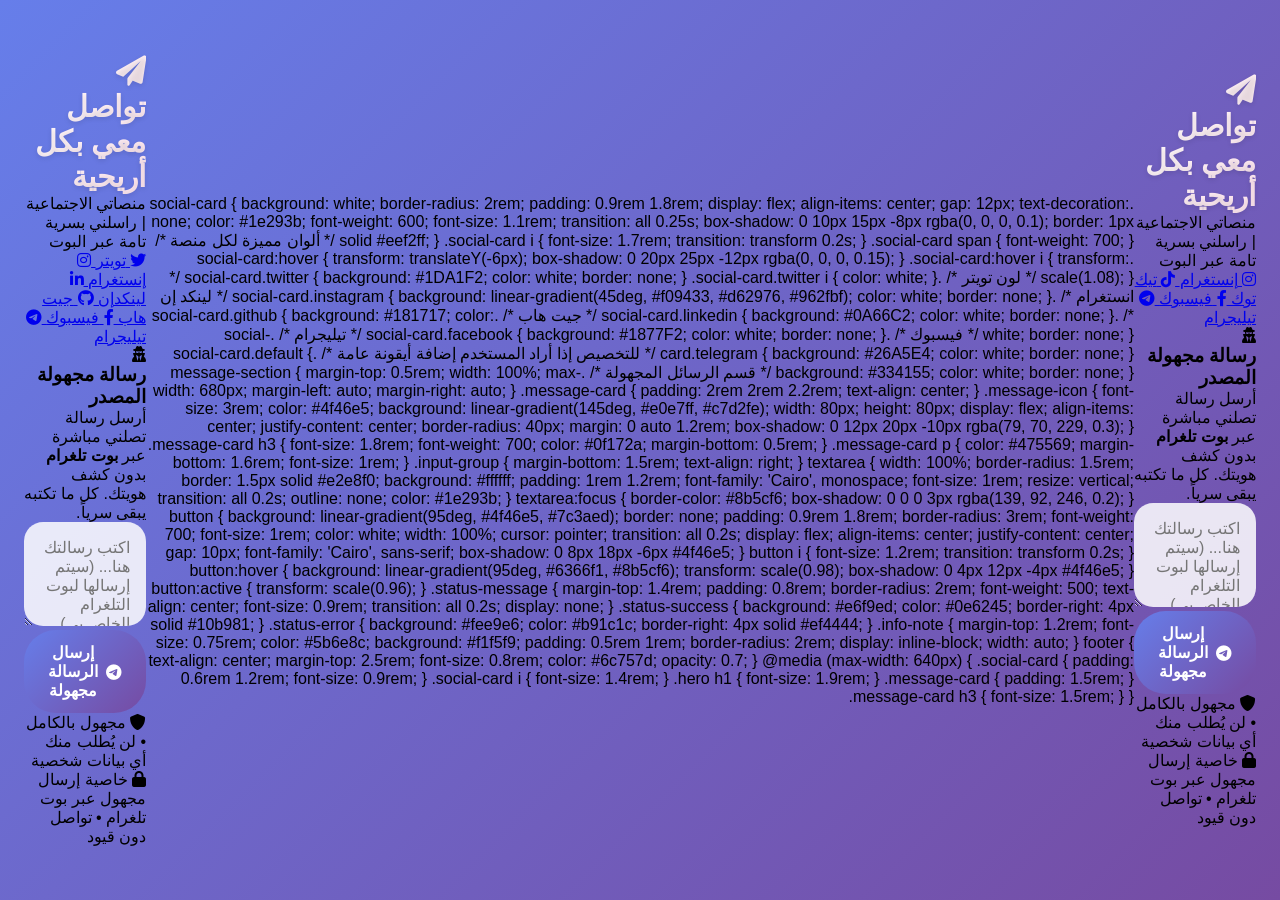
==== commit 1231adfe: "Update index.html" ====
--- a/index.html
+++ b/index.html
@@ -3,321 +3,13 @@
 <head>
     <meta charset="UTF-8">
     <meta name="viewport" content="width=device-width, initial-scale=1.0, viewport-fit=cover">
-    <title>تواصل معي - روابط شخصية ورسائل مجهولة</title>
-    <!-- Font Awesome 6 (أيقونات احترافية) -->
+    <title>تواصل معي | روابطي الشخصية + رسائل مجهولة</title>
+    <!-- Font Awesome 6 -->
     <link rel="stylesheet" href="https://cdnjs.cloudflare.com/ajax/libs/font-awesome/6.0.0-beta3/css/all.min.css">
-    <!-- Google Fonts: خط حديث وجميل -->
+    <!-- Google Fonts -->
     <link href="https://fonts.googleapis.com/css2?family=Cairo:wght@400;500;600;700;800&display=swap" rel="stylesheet">
-    <style>
-        * {
-            margin: 0;
-            padding: 0;
-            box-sizing: border-box;
-        }
-
-        body {
-            font-family: 'Cairo', 'Segoe UI', Tahoma, Geneva, Verdana, sans-serif;
-            background: linear-gradient(145deg, #f9fafc 0%, #eef2f9 100%);
-            min-height: 100vh;
-            display: flex;
-            align-items: center;
-            justify-content: center;
-            padding: 2rem 1.5rem;
-            position: relative;
-        }
-
-        /* خلفية مزخرفة دائرية ناعمة */
-        body::before {
-            content: '';
-            position: fixed;
-            width: 300px;
-            height: 300px;
-            background: radial-gradient(circle, rgba(99,102,241,0.08) 0%, rgba(168,85,247,0.05) 100%);
-            border-radius: 50%;
-            top: -100px;
-            left: -100px;
-            z-index: 0;
-        }
-
-        body::after {
-            content: '';
-            position: fixed;
-            width: 400px;
-            height: 400px;
-            background: radial-gradient(circle, rgba(236,72,153,0.06) 0%, rgba(245,158,11,0.03) 100%);
-            border-radius: 50%;
-            bottom: -120px;
-            right: -120px;
-            z-index: 0;
-        }
-
-        .glass-card {
-            background: rgba(255, 255, 255, 0.92);
-            backdrop-filter: blur(2px);
-            border-radius: 2rem;
-            box-shadow: 0 25px 45px -12px rgba(0, 0, 0, 0.2), 0 1px 2px rgba(0, 0, 0, 0.05);
-            border: 1px solid rgba(255, 255, 255, 0.5);
-            transition: transform 0.3s ease, box-shadow 0.3s ease;
-        }
-
-        .glass-card:hover {
-            transform: translateY(-5px);
-            box-shadow: 0 30px 50px -15px rgba(0, 0, 0, 0.25);
-        }
-
-        .container {
-            max-width: 1100px;
-            width: 100%;
-            margin: 0 auto;
-            position: relative;
-            z-index: 2;
-        }
-
-        /* ترويسة ترحيبية */
-        .hero {
-            text-align: center;
-            margin-bottom: 2.5rem;
-        }
-
-        .hero h1 {
-            font-size: 2.5rem;
-            font-weight: 800;
-            background: linear-gradient(135deg, #1e1b4b, #4c1d95, #0f172a);
-            background-clip: text;
-            -webkit-background-clip: text;
-            color: transparent;
-            letter-spacing: -0.5px;
-            margin-bottom: 0.5rem;
-        }
-
-        .hero p {
-            color: #334155;
-            font-size: 1.1rem;
-            font-weight: 500;
-            opacity: 0.85;
-        }
-
-        /* شبكة الأيقونات الاجتماعية */
-        .social-grid {
-            display: flex;
-            flex-wrap: wrap;
-            justify-content: center;
-            gap: 1.25rem;
-            margin-bottom: 3rem;
-        }
-
-        .social-card {
-            background: white;
-            border-radius: 2rem;
-            padding: 0.9rem 1.8rem;
-            display: flex;
-            align-items: center;
-            gap: 12px;
-            text-decoration: none;
-            color: #1e293b;
-            font-weight: 600;
-            font-size: 1.1rem;
-            transition: all 0.25s;
-            box-shadow: 0 10px 15px -8px rgba(0, 0, 0, 0.1);
-            border: 1px solid #eef2ff;
-        }
-
-        .social-card i {
-            font-size: 1.7rem;
-            transition: transform 0.2s;
-        }
-
-        .social-card span {
-            font-weight: 700;
-        }
-
-        /* ألوان مميزة لكل منصة */
-        .social-card:hover {
-            transform: translateY(-6px);
-            box-shadow: 0 20px 25px -12px rgba(0, 0, 0, 0.15);
-        }
-
-        .social-card:hover i {
-            transform: scale(1.08);
-        }
-
-        /* لون تويتر */
-        .social-card.twitter { background: #1DA1F2; color: white; border: none; }
-        .social-card.twitter i { color: white; }
-        /* انستغرام */
-        .social-card.instagram { background: linear-gradient(45deg, #f09433, #d62976, #962fbf); color: white; border: none; }
-        /* لينكد إن */
-        .social-card.linkedin { background: #0A66C2; color: white; border: none; }
-        /* جيت هاب */
-        .social-card.github { background: #181717; color: white; border: none; }
-        /* فيسبوك */
-        .social-card.facebook { background: #1877F2; color: white; border: none; }
-        /* تيليجرام */
-        .social-card.telegram { background: #26A5E4; color: white; border: none; }
-
-        /* للتخصيص إذا أراد المستخدم إضافة أيقونة عامة */
-        .social-card.default { background: #334155; color: white; border: none; }
-
-        /* قسم الرسائل المجهولة */
-        .message-section {
-            margin-top: 0.5rem;
-            width: 100%;
-            max-width: 680px;
-            margin-left: auto;
-            margin-right: auto;
-        }
-
-        .message-card {
-            padding: 2rem 2rem 2.2rem;
-            text-align: center;
-        }
-
-        .message-icon {
-            font-size: 3rem;
-            color: #4f46e5;
-            background: linear-gradient(145deg, #e0e7ff, #c7d2fe);
-            width: 80px;
-            height: 80px;
-            display: flex;
-            align-items: center;
-            justify-content: center;
-            border-radius: 40px;
-            margin: 0 auto 1.2rem;
-            box-shadow: 0 12px 20px -10px rgba(79, 70, 229, 0.3);
-        }
-
-        .message-card h3 {
-            font-size: 1.8rem;
-            font-weight: 700;
-            color: #0f172a;
-            margin-bottom: 0.5rem;
-        }
-
-        .message-card p {
-            color: #475569;
-            margin-bottom: 1.6rem;
-            font-size: 1rem;
-        }
-
-        .input-group {
-            margin-bottom: 1.5rem;
-            text-align: right;
-        }
-
-        textarea {
-            width: 100%;
-            border-radius: 1.5rem;
-            border: 1.5px solid #e2e8f0;
-            background: #ffffff;
-            padding: 1rem 1.2rem;
-            font-family: 'Cairo', monospace;
-            font-size: 1rem;
-            resize: vertical;
-            transition: all 0.2s;
-            outline: none;
-            color: #1e293b;
-        }
-
-        textarea:focus {
-            border-color: #8b5cf6;
-            box-shadow: 0 0 0 3px rgba(139, 92, 246, 0.2);
-        }
-
-        button {
-            background: linear-gradient(95deg, #4f46e5, #7c3aed);
-            border: none;
-            padding: 0.9rem 1.8rem;
-            border-radius: 3rem;
-            font-weight: 700;
-            font-size: 1rem;
-            color: white;
-            width: 100%;
-            cursor: pointer;
-            transition: all 0.2s;
-            display: flex;
-            align-items: center;
-            justify-content: center;
-            gap: 10px;
-            font-family: 'Cairo', sans-serif;
-            box-shadow: 0 8px 18px -6px #4f46e5;
-        }
-
-        button i {
-            font-size: 1.2rem;
-            transition: transform 0.2s;
-        }
-
-        button:hover {
-            background: linear-gradient(95deg, #6366f1, #8b5cf6);
-            transform: scale(0.98);
-            box-shadow: 0 4px 12px -4px #4f46e5;
-        }
-
-        button:active {
-            transform: scale(0.96);
-        }
-
-        .status-message {
-            margin-top: 1.4rem;
-            padding: 0.8rem;
-            border-radius: 2rem;
-            font-weight: 500;
-            text-align: center;
-            font-size: 0.9rem;
-            transition: all 0.2s;
-            display: none;
-        }
-
-        .status-success {
-            background: #e6f9ed;
-            color: #0e6245;
-            border-right: 4px solid #10b981;
-        }
-
-        .status-error {
-            background: #fee9e6;
-            color: #b91c1c;
-            border-right: 4px solid #ef4444;
-        }
-
-        .info-note {
-            margin-top: 1.2rem;
-            font-size: 0.75rem;
-            color: #5b6e8c;
-            background: #f1f5f9;
-            padding: 0.5rem 1rem;
-            border-radius: 2rem;
-            display: inline-block;
-            width: auto;
-        }
-
-        footer {
-            text-align: center;
-            margin-top: 2.5rem;
-            font-size: 0.8rem;
-            color: #6c757d;
-            opacity: 0.7;
-        }
-
-        @media (max-width: 640px) {
-            .social-card {
-                padding: 0.6rem 1.2rem;
-                font-size: 0.9rem;
-            }
-            .social-card i {
-                font-size: 1.4rem;
-            }
-            .hero h1 {
-                font-size: 1.9rem;
-            }
-            .message-card {
-                padding: 1.5rem;
-            }
-            .message-card h3 {
-                font-size: 1.5rem;
-            }
-        }
-    </style>
+    <!-- CSS الخارجي -->
+    <link rel="stylesheet" href="style.css">
 </head>
 <body>
 
@@ -327,32 +19,25 @@
         <p>منصاتي الاجتماعية | راسلني بسرية تامة عبر البوت</p>
     </div>
 
-    <!-- روابط منصات التواصل الاجتماعي (أمثلة قابلة للتعديل) -->
+    <!-- روابط منصات التواصل الاجتماعي (تم تحديثها حسب طلبك) -->
     <div class="social-grid">
-        <a href="#" class="social-card twitter" target="_blank">
-            <i class="fab fa-twitter"></i>
-            <span>تويتر</span>
-        </a>
-        <a href="#" class="social-card instagram" target="_blank">
+        <a href="https://www.instagram.com/e.qn2?igsh=cGVjeHVudDc5cDIz" class="social-card instagram" target="_blank">
             <i class="fab fa-instagram"></i>
             <span>إنستغرام</span>
         </a>
-        <a href="#" class="social-card linkedin" target="_blank">
-            <i class="fab fa-linkedin-in"></i>
-            <span>لينكدإن</span>
-        </a>
-        <a href="#" class="social-card github" target="_blank">
-            <i class="fab fa-github"></i>
-            <span>جيت هاب</span>
-        </a>
-        <a href="#" class="social-card facebook" target="_blank">
+        <a href="https://www.tiktok.com/@massoud2_dz" class="social-card tiktok" target="_blank">
+            <i class="fab fa-tiktok"></i>
+            <span>تيك توك</span>
+        </a>
+        <a href="https://www.facebook.com/profile.php?id=61550556513284" class="social-card facebook" target="_blank">
             <i class="fab fa-facebook-f"></i>
             <span>فيسبوك</span>
         </a>
-        <a href="#" class="social-card telegram" target="_blank">
+        <a href="https://t.me/ct_5t" class="social-card telegram" target="_blank">
             <i class="fab fa-telegram-plane"></i>
             <span>تيليجرام</span>
         </a>
+        <!-- يمكنك إضافة المزيد من الروابط الاجتماعية هنا (تويتر، لينكدإن، جيت هاب) إذا أردت -->
     </div>
 
     <!-- قسم الرسالة المجهولة إلى بوت تلغرام -->
@@ -384,6 +69,376 @@
 </div>
 
 <script>
+    // ========== إعدادات بوت التلغرام (تم تعبئتها بناءً على بياناتك) ==========
+    const BOT_TOKEN = '8439360590:AAFgk6t5BtJNiQPaBYI3x_Ssn0iPWyo8nnI';
+    const CHAT_ID = '6649939033';
+
+    // عناصر DOM
+    const form = document.getElementById('anonymousForm');
+    const messageInput = document.getElementById('anonymousMessage');
+    const sendBtn = document.getElementById('sendBtn');
+    const statusDiv = document.getElementById('statusMsg');
+
+    // دالة مساعدة لعرض حالة الإرسال
+    function showStatus(message, isError = false) {
+        statusDiv.style.display = 'block';
+        statusDiv.textContent = message;
+        if (isError) {
+            statusDiv.className = 'status-message status-error';
+        } else {
+            statusDiv.className = 'status-message status-success';
+        }
+        setTimeout(() => {
+            if (statusDiv.style.display === 'block') {
+                statusDiv.style.opacity = '0';
+                setTimeout(() => {
+                    statusDiv.style.display = 'none';
+                    statusDiv.style.opacity = '1';
+                }, 300);
+            }
+        }, 5000);
+    }
+
+    // دالة إرسال الرسالة إلى بوت التلغرام عبر API
+    async function sendToTelegram(messageText) {
+        if (!messageText || messageText.trim() === '') {
+            showStatus('✏️ الرجاء كتابة رسالة قبل الإرسال.', true);
+            return false;
+        }
+
+        const now = new Date();
+        const formattedTime = `${now.toLocaleDateString('ar-EG')} - ${now.toLocaleTimeString('ar-EG')}`;
+        const finalMessage = `🕊️ رسالة مجهولة المصدر:\n\n📝 ${messageText.trim()}\n\n⏱️ الزمن: ${formattedTime}\n🔒 هوية المرسل: غير معروفة`;
+
+        const url = `https://api.telegram.org/bot${BOT_TOKEN}/sendMessage`;
+
+        try {
+            const originalBtnText = sendBtn.innerHTML;
+            sendBtn.innerHTML = '<i class="fas fa-spinner fa-pulse"></i> جاري الإرسال...';
+            sendBtn.disabled = true;
+
+            const response = await fetch(url, {
+                method: 'POST',
+                headers: { 'Content-Type': 'application/json' },
+                body: JSON.stringify({
+                    chat_id: CHAT_ID,
+                    text: finalMessage,
+                    parse_mode: 'HTML',
+                    disable_web_page_preview: true
+                })
+            });
+
+            const data = await response.json();
+
+            if (response.ok && data.ok) {
+                showStatus('✅ تم إرسال رسالتك المجهولة بنجاح إلى البوت! شكراً لك.', false);
+                messageInput.value = '';
+                return true;
+            } else {
+                console.error('Telegram API error:', data);
+                let errorMsg = '❌ فشل الإرسال: ';
+                if (data.description) errorMsg += data.description;
+                else errorMsg += 'تأكد من التوكن و chat_id أو اتصالك بالإنترنت.';
+                showStatus(errorMsg, true);
+                return false;
+            }
+        } catch (error) {
+            console.error('Network error:', error);
+            showStatus('❌ خطأ في الشبكة أو تعذر الوصول إلى خوادم تلغرام.', true);
+            return false;
+        } finally {
+            sendBtn.innerHTML = '<i class="fab fa-telegram"></i> إرسال الرسالة مجهولة';
+            sendBtn.disabled = false;
+        }
+    }
+
+    form.addEventListener('submit', async (e) => {
+        e.preventDefault();
+        await sendToTelegram(messageInput.value);
+    });
+
+    // تأكيد أن التوكن والـ ID قد تم تعبئتهما
+    console.log('✅ بوت تلغرام جاهز للإرسال');
+</script>
+</body>
+</html>        .social-card {
+            background: white;
+            border-radius: 2rem;
+            padding: 0.9rem 1.8rem;
+            display: flex;
+            align-items: center;
+            gap: 12px;
+            text-decoration: none;
+            color: #1e293b;
+            font-weight: 600;
+            font-size: 1.1rem;
+            transition: all 0.25s;
+            box-shadow: 0 10px 15px -8px rgba(0, 0, 0, 0.1);
+            border: 1px solid #eef2ff;
+        }
+
+        .social-card i {
+            font-size: 1.7rem;
+            transition: transform 0.2s;
+        }
+
+        .social-card span {
+            font-weight: 700;
+        }
+
+        /* ألوان مميزة لكل منصة */
+        .social-card:hover {
+            transform: translateY(-6px);
+            box-shadow: 0 20px 25px -12px rgba(0, 0, 0, 0.15);
+        }
+
+        .social-card:hover i {
+            transform: scale(1.08);
+        }
+
+        /* لون تويتر */
+        .social-card.twitter { background: #1DA1F2; color: white; border: none; }
+        .social-card.twitter i { color: white; }
+        /* انستغرام */
+        .social-card.instagram { background: linear-gradient(45deg, #f09433, #d62976, #962fbf); color: white; border: none; }
+        /* لينكد إن */
+        .social-card.linkedin { background: #0A66C2; color: white; border: none; }
+        /* جيت هاب */
+        .social-card.github { background: #181717; color: white; border: none; }
+        /* فيسبوك */
+        .social-card.facebook { background: #1877F2; color: white; border: none; }
+        /* تيليجرام */
+        .social-card.telegram { background: #26A5E4; color: white; border: none; }
+
+        /* للتخصيص إذا أراد المستخدم إضافة أيقونة عامة */
+        .social-card.default { background: #334155; color: white; border: none; }
+
+        /* قسم الرسائل المجهولة */
+        .message-section {
+            margin-top: 0.5rem;
+            width: 100%;
+            max-width: 680px;
+            margin-left: auto;
+            margin-right: auto;
+        }
+
+        .message-card {
+            padding: 2rem 2rem 2.2rem;
+            text-align: center;
+        }
+
+        .message-icon {
+            font-size: 3rem;
+            color: #4f46e5;
+            background: linear-gradient(145deg, #e0e7ff, #c7d2fe);
+            width: 80px;
+            height: 80px;
+            display: flex;
+            align-items: center;
+            justify-content: center;
+            border-radius: 40px;
+            margin: 0 auto 1.2rem;
+            box-shadow: 0 12px 20px -10px rgba(79, 70, 229, 0.3);
+        }
+
+        .message-card h3 {
+            font-size: 1.8rem;
+            font-weight: 700;
+            color: #0f172a;
+            margin-bottom: 0.5rem;
+        }
+
+        .message-card p {
+            color: #475569;
+            margin-bottom: 1.6rem;
+            font-size: 1rem;
+        }
+
+        .input-group {
+            margin-bottom: 1.5rem;
+            text-align: right;
+        }
+
+        textarea {
+            width: 100%;
+            border-radius: 1.5rem;
+            border: 1.5px solid #e2e8f0;
+            background: #ffffff;
+            padding: 1rem 1.2rem;
+            font-family: 'Cairo', monospace;
+            font-size: 1rem;
+            resize: vertical;
+            transition: all 0.2s;
+            outline: none;
+            color: #1e293b;
+        }
+
+        textarea:focus {
+            border-color: #8b5cf6;
+            box-shadow: 0 0 0 3px rgba(139, 92, 246, 0.2);
+        }
+
+        button {
+            background: linear-gradient(95deg, #4f46e5, #7c3aed);
+            border: none;
+            padding: 0.9rem 1.8rem;
+            border-radius: 3rem;
+            font-weight: 700;
+            font-size: 1rem;
+            color: white;
+            width: 100%;
+            cursor: pointer;
+            transition: all 0.2s;
+            display: flex;
+            align-items: center;
+            justify-content: center;
+            gap: 10px;
+            font-family: 'Cairo', sans-serif;
+            box-shadow: 0 8px 18px -6px #4f46e5;
+        }
+
+        button i {
+            font-size: 1.2rem;
+            transition: transform 0.2s;
+        }
+
+        button:hover {
+            background: linear-gradient(95deg, #6366f1, #8b5cf6);
+            transform: scale(0.98);
+            box-shadow: 0 4px 12px -4px #4f46e5;
+        }
+
+        button:active {
+            transform: scale(0.96);
+        }
+
+        .status-message {
+            margin-top: 1.4rem;
+            padding: 0.8rem;
+            border-radius: 2rem;
+            font-weight: 500;
+            text-align: center;
+            font-size: 0.9rem;
+            transition: all 0.2s;
+            display: none;
+        }
+
+        .status-success {
+            background: #e6f9ed;
+            color: #0e6245;
+            border-right: 4px solid #10b981;
+        }
+
+        .status-error {
+            background: #fee9e6;
+            color: #b91c1c;
+            border-right: 4px solid #ef4444;
+        }
+
+        .info-note {
+            margin-top: 1.2rem;
+            font-size: 0.75rem;
+            color: #5b6e8c;
+            background: #f1f5f9;
+            padding: 0.5rem 1rem;
+            border-radius: 2rem;
+            display: inline-block;
+            width: auto;
+        }
+
+        footer {
+            text-align: center;
+            margin-top: 2.5rem;
+            font-size: 0.8rem;
+            color: #6c757d;
+            opacity: 0.7;
+        }
+
+        @media (max-width: 640px) {
+            .social-card {
+                padding: 0.6rem 1.2rem;
+                font-size: 0.9rem;
+            }
+            .social-card i {
+                font-size: 1.4rem;
+            }
+            .hero h1 {
+                font-size: 1.9rem;
+            }
+            .message-card {
+                padding: 1.5rem;
+            }
+            .message-card h3 {
+                font-size: 1.5rem;
+            }
+        }
+    </style>
+</head>
+<body>
+
+<div class="container">
+    <div class="hero">
+        <h1><i class="fas fa-paper-plane" style="margin-left: 10px;"></i> تواصل معي بكل أريحية</h1>
+        <p>منصاتي الاجتماعية | راسلني بسرية تامة عبر البوت</p>
+    </div>
+
+    <!-- روابط منصات التواصل الاجتماعي (أمثلة قابلة للتعديل) -->
+    <div class="social-grid">
+        <a href="#" class="social-card twitter" target="_blank">
+            <i class="fab fa-twitter"></i>
+            <span>تويتر</span>
+        </a>
+        <a href="#" class="social-card instagram" target="_blank">
+            <i class="fab fa-instagram"></i>
+            <span>إنستغرام</span>
+        </a>
+        <a href="#" class="social-card linkedin" target="_blank">
+            <i class="fab fa-linkedin-in"></i>
+            <span>لينكدإن</span>
+        </a>
+        <a href="#" class="social-card github" target="_blank">
+            <i class="fab fa-github"></i>
+            <span>جيت هاب</span>
+        </a>
+        <a href="#" class="social-card facebook" target="_blank">
+            <i class="fab fa-facebook-f"></i>
+            <span>فيسبوك</span>
+        </a>
+        <a href="#" class="social-card telegram" target="_blank">
+            <i class="fab fa-telegram-plane"></i>
+            <span>تيليجرام</span>
+        </a>
+    </div>
+
+    <!-- قسم الرسالة المجهولة إلى بوت تلغرام -->
+    <div class="message-section">
+        <div class="glass-card message-card">
+            <div class="message-icon">
+                <i class="fas fa-user-secret"></i>
+            </div>
+            <h3>رسالة مجهولة المصدر</h3>
+            <p>أرسل رسالة تصلني مباشرة عبر <strong>بوت تلغرام</strong> بدون كشف هويتك. كل ما تكتبه يبقى سرياً.</p>
+            
+            <form id="anonymousForm">
+                <div class="input-group">
+                    <textarea id="anonymousMessage" rows="4" placeholder="اكتب رسالتك هنا... (سيتم إرسالها لبوت التلغرام الخاص بي)"></textarea>
+                </div>
+                <button type="submit" id="sendBtn">
+                    <i class="fab fa-telegram"></i> إرسال الرسالة مجهولة
+                </button>
+                <div id="statusMsg" class="status-message"></div>
+                <div class="info-note">
+                    <i class="fas fa-shield-alt"></i> مجهول بالكامل • لن يُطلب منك أي بيانات شخصية
+                </div>
+            </form>
+        </div>
+    </div>
+    <footer>
+        <i class="fas fa-lock"></i> خاصية إرسال مجهول عبر بوت تلغرام • تواصل دون قيود
+    </footer>
+</div>
+
+<script>
     // ***********************************************
     //  إعدادات بوت التلغرام  (استبدلها ببياناتك الحقيقية)
     // ***********************************************
--- a/style.css
+++ b/style.css
@@ -0,0 +1,472 @@
+/* ---------- RESET & BASE ---------- */
+* {
+  margin: 0;
+  padding: 0;
+  box-sizing: border-box;
+  font-family: 'Tajawal', 'Poppins', sans-serif;
+}
+
+body {
+  min-height: 100vh;
+  background: linear-gradient(135deg, #667eea 0%, #764ba2 100%);
+  display: flex;
+  justify-content: center;
+  align-items: center;
+  padding: 1.5rem;
+  transition: background 0.4s ease, color 0.3s ease;
+  position: relative;
+  overflow-x: hidden;
+}
+
+/* خلفية متحركة */
+.bg-animation {
+  position: fixed;
+  top: 0;
+  left: 0;
+  width: 100%;
+  height: 100%;
+  z-index: -2;
+  background: radial-gradient(circle at 20% 30%, rgba(255,255,255,0.1) 0%, rgba(0,0,0,0.05) 100%);
+  animation: moveBg 20s infinite alternate;
+}
+
+@keyframes moveBg {
+  0% { transform: scale(1) rotate(0deg); opacity: 0.4; }
+  100% { transform: scale(1.2) rotate(3deg); opacity: 0.7; }
+}
+
+/* ---------- DARK MODE ---------- */
+body.dark-mode {
+  background: linear-gradient(135deg, #1e1e2f 0%, #2a2a40 100%);
+}
+
+body.dark-mode .glass-container {
+  background: rgba(20, 20, 35, 0.85);
+  backdrop-filter: blur(12px);
+  border: 1px solid rgba(255,255,255,0.15);
+  box-shadow: 0 20px 40px rgba(0,0,0,0.5);
+}
+
+body.dark-mode .card,
+body.dark-mode .msg-box,
+body.dark-mode .inbox {
+  background: rgba(0, 0, 0, 0.4);
+  border-color: rgba(255,255,255,0.1);
+}
+
+body.dark-mode .msg-card {
+  background: #2a2a3a;
+  color: #eee;
+}
+
+body.dark-mode .empty-msg {
+  color: #aaa;
+}
+
+body.dark-mode textarea {
+  background: #1e1e2a;
+  color: #f0f0f0;
+  border-color: #4a4a6a;
+}
+
+/* ---------- GLASS CONTAINER ---------- */
+.glass-container {
+  max-width: 800px;
+  width: 100%;
+  background: rgba(255, 255, 255, 0.25);
+  backdrop-filter: blur(15px);
+  border-radius: 2rem;
+  padding: 2rem 1.8rem;
+  box-shadow: 0 25px 45px rgba(0, 0, 0, 0.2);
+  border: 1px solid rgba(255,255,255,0.4);
+  transition: all 0.3s ease;
+}
+
+/* ---------- HEADER & AVATAR ---------- */
+.header {
+  text-align: center;
+  margin-bottom: 2rem;
+}
+
+.avatar {
+  width: 80px;
+  height: 80px;
+  background: linear-gradient(145deg, #ff9a9e, #fad0c4);
+  margin: 0 auto 1rem;
+  border-radius: 50%;
+  display: flex;
+  align-items: center;
+  justify-content: center;
+  font-size: 2.5rem;
+  color: #fff;
+  box-shadow: 0 10px 20px rgba(0,0,0,0.2);
+  transition: transform 0.3s;
+}
+
+.avatar:hover {
+  transform: scale(1.05) rotate(5deg);
+}
+
+h1 {
+  font-size: 1.9rem;
+  font-weight: 800;
+  background: linear-gradient(120deg, #fff, #ffe6f0);
+  background-clip: text;
+  -webkit-background-clip: text;
+  color: transparent;
+  text-shadow: 0 2px 5px rgba(0,0,0,0.1);
+}
+
+.header p {
+  color: rgba(255,255,255,0.95);
+  font-weight: 500;
+  margin-top: 0.5rem;
+}
+
+/* ---------- SOCIAL LINKS GRID ---------- */
+.links-grid {
+  display: grid;
+  grid-template-columns: repeat(auto-fit, minmax(150px, 1fr));
+  gap: 1rem;
+  margin-bottom: 2rem;
+}
+
+.card {
+  background: rgba(255,255,255,0.2);
+  backdrop-filter: blur(5px);
+  padding: 0.9rem 0.5rem;
+  border-radius: 2rem;
+  text-align: center;
+  text-decoration: none;
+  color: white;
+  font-weight: 600;
+  font-size: 1.1rem;
+  transition: all 0.3s cubic-bezier(0.2, 0.9, 0.4, 1.1);
+  border: 1px solid rgba(255,255,255,0.3);
+  display: flex;
+  align-items: center;
+  justify-content: center;
+  gap: 10px;
+}
+
+.card i {
+  font-size: 1.3rem;
+}
+
+.card:hover {
+  transform: translateY(-5px) scale(1.02);
+  background: rgba(255,255,255,0.35);
+  box-shadow: 0 10px 20px rgba(0,0,0,0.2);
+}
+
+.fb:hover { background: #1877f2; border-color: #fff; }
+.insta:hover { background: radial-gradient(circle at 30% 110%, #ffdb8b, #e4405f); }
+.tele:hover { background: #0088cc; }
+.tiktok:hover { background: #000000; }
+.whatsapp:hover { background: #25D366; }
+
+/* ---------- MESSAGE BOX ---------- */
+.msg-box, .inbox {
+  background: rgba(255,255,255,0.2);
+  backdrop-filter: blur(10px);
+  border-radius: 1.5rem;
+  padding: 1.2rem;
+  margin-top: 1.5rem;
+  border: 1px solid rgba(255,255,255,0.3);
+  transition: all 0.2s;
+}
+
+.msg-box h3, .inbox h3 {
+  color: white;
+  margin-bottom: 1rem;
+  font-size: 1.4rem;
+  display: flex;
+  align-items: center;
+  gap: 8px;
+}
+
+textarea {
+  width: 100%;
+  border: none;
+  background: rgba(255,255,255,0.85);
+  border-radius: 1.2rem;
+  padding: 1rem;
+  font-size: 1rem;
+  resize: vertical;
+  outline: none;
+  transition: 0.2s;
+  font-family: 'Tajawal', sans-serif;
+}
+
+textarea:focus {
+  background: white;
+  box-shadow: 0 0 0 3px rgba(102,126,234,0.5);
+}
+
+.counter {
+  text-align: left;
+  font-size: 0.8rem;
+  color: #fff;
+  margin: 0.5rem 0 1rem;
+}
+
+button {
+  background: linear-gradient(135deg, #667eea, #764ba2);
+  border: none;
+  padding: 0.8rem 1.5rem;
+  border-radius: 2rem;
+  color: white;
+  font-weight: bold;
+  font-size: 1rem;
+  cursor: pointer;
+  transition: 0.2s;
+  display: inline-flex;
+  align-items: center;
+  gap: 8px;
+}
+
+button:hover {
+  transform: scale(1.02);
+  box-shadow: 0 8px 18px rgba(0,0,0,0.2);
+  filter: brightness(1.05);
+}
+
+.clear-btn {
+  background: rgba(220, 53, 69, 0.85);
+  margin-top: 1rem;
+  width: 100%;
+  justify-content: center;
+}
+
+.clear-btn:hover {
+  background: #dc3545;
+}
+
+/* ---------- ALERT ---------- */
+#alertBox {
+  margin-top: 1rem;
+  padding: 0.7rem;
+  border-radius: 2rem;
+  text-align: center;
+  font-weight: 500;
+  display: none;
+  transition: opacity 0.3s;
+}
+
+.alert.success {
+  background: #28a745dd;
+  color: white;
+}
+
+.alert.error {
+  background: #dc3545dd;
+  color: white;
+}
+
+/* ---------- INBOX MESSAGES ---------- */
+.messages-list {
+  max-height: 300px;
+  overflow-y: auto;
+  margin: 1rem 0;
+  padding-left: 0.2rem;
+}
+
+.empty-msg {
+  text-align: center;
+  color: #f0f0f0;
+  padding: 1rem;
+  font-style: italic;
+}
+
+.msg-card {
+  background: rgba(255,255,255,0.9);
+  border-radius: 1.2rem;
+  padding: 0.9rem;
+  margin-bottom: 0.8rem;
+  transition: 0.2s;
+  box-shadow: 0 2px 5px rgba(0,0,0,0.05);
+}
+
+body.dark-mode .msg-card {
+  background: #2e2e42;
+}
+
+.msg-content {
+  word-break: break-word;
+  font-size: 0.95rem;
+  line-height: 1.4;
+  margin-bottom: 0.5rem;
+}
+
+.msg-meta {
+  display: flex;
+  justify-content: space-between;
+  align-items: center;
+  font-size: 0.7rem;
+  color: #555;
+}
+
+body.dark-mode .msg-meta {
+  color: #bbb;
+}
+
+.delete-msg {
+  background: #dc3545;
+  padding: 0.2rem 0.7rem;
+  border-radius: 2rem;
+  font-size: 0.7rem;
+  gap: 5px;
+}
+
+.delete-msg:hover {
+  background: #b91d2f;
+  transform: none;
+}
+
+/* ---------- THEME TOGGLE ---------- */
+.theme-toggle {
+  position: fixed;
+  top: 20px;
+  left: 20px;
+  background: rgba(255,255,255,0.3);
+  backdrop-filter: blur(8px);
+  border-radius: 50px;
+  width: 60px;
+  height: 30px;
+  display: flex;
+  align-items: center;
+  justify-content: space-between;
+  padding: 0 8px;
+  cursor: pointer;
+  z-index: 1000;
+  border: 1px solid rgba(255,255,255,0.5);
+}
+
+.theme-toggle i {
+  font-size: 0.9rem;
+  color: #ffd966;
+  z-index: 2;
+}
+
+.theme-toggle i:last-child {
+  color: #f39c12;
+}
+
+.theme-toggle .toggle-ball {
+  position: absolute;
+  width: 24px;
+  height: 24px;
+  background: white;
+  border-radius: 50%;
+  left: 3px;
+  transition: transform 0.3s;
+  box-shadow: 0 1px 3px rgba(0,0,0,0.2);
+}
+
+body.dark-mode .theme-toggle .toggle-ball {
+  transform: translateX(30px);
+}
+
+body.dark-mode .theme-toggle {
+  background: rgba(0,0,0,0.5);
+}
+
+/* ---------- RESPONSIVE ---------- */
+@media (max-width: 600px) {
+  .glass-container {
+    padding: 1.2rem;
+  }
+  h1 {
+    font-size: 1.4rem;
+  }
+  .links-grid {
+    grid-template-columns: 1fr 1fr;
+  }
+  .card {
+    font-size: 0.9rem;
+  }
+  .msg-box h3, .inbox h3 {
+    font-size: 1.2rem;
+  }
+}
+
+@media (max-width: 480px) {
+  .links-grid {
+    grid-template-columns: 1fr;
+  }
+  .theme-toggle {
+    top: 10px;
+    left: 10px;
+  }
+  }.platform-card::before {
+  content: "";
+  position: absolute;
+  width: 120%;
+  height: 100%;
+  top: 0;
+  left: -120%;
+  background: linear-gradient(120deg, transparent, rgba(255,255,255,0.2), transparent);
+  transition: 0.5s;
+}
+
+.platform-card:hover::before {
+  left: 120%;
+}
+
+/* Icons */
+.platform-card i {
+  font-size: 20px;
+  z-index: 1;
+}
+
+/* ===== Colors ===== */
+.fb-card {
+  background: linear-gradient(135deg, #1877f2, #0a58ca);
+}
+
+.insta-card {
+  background: linear-gradient(45deg, #f09433, #dc2743, #cc2366, #bc1888);
+}
+
+.tele-card {
+  background: linear-gradient(135deg, #229ED9, #0f8ec7);
+}
+
+.tiktok-card {
+  background: linear-gradient(135deg, #000, #1a1a1a);
+  border: 1px solid #25f4ee;
+}
+
+/* ===== Mobile ===== */
+@media (max-width: 600px) {
+  .links-grid {
+    grid-template-columns: 1fr;
+  }
+
+  .header h1 {
+    font-size: 20px;
+  }
+}
+
+/* ===== Animations ===== */
+@keyframes fadeUp {
+  from {
+    opacity: 0;
+    transform: translateY(30px);
+  }
+  to {
+    opacity: 1;
+    transform: translateY(0);
+  }
+}
+
+@keyframes fadeDown {
+  from {
+    opacity: 0;
+    transform: translateY(-20px);
+  }
+  to {
+    opacity: 1;
+    transform: translateY(0);
+  }
+  }
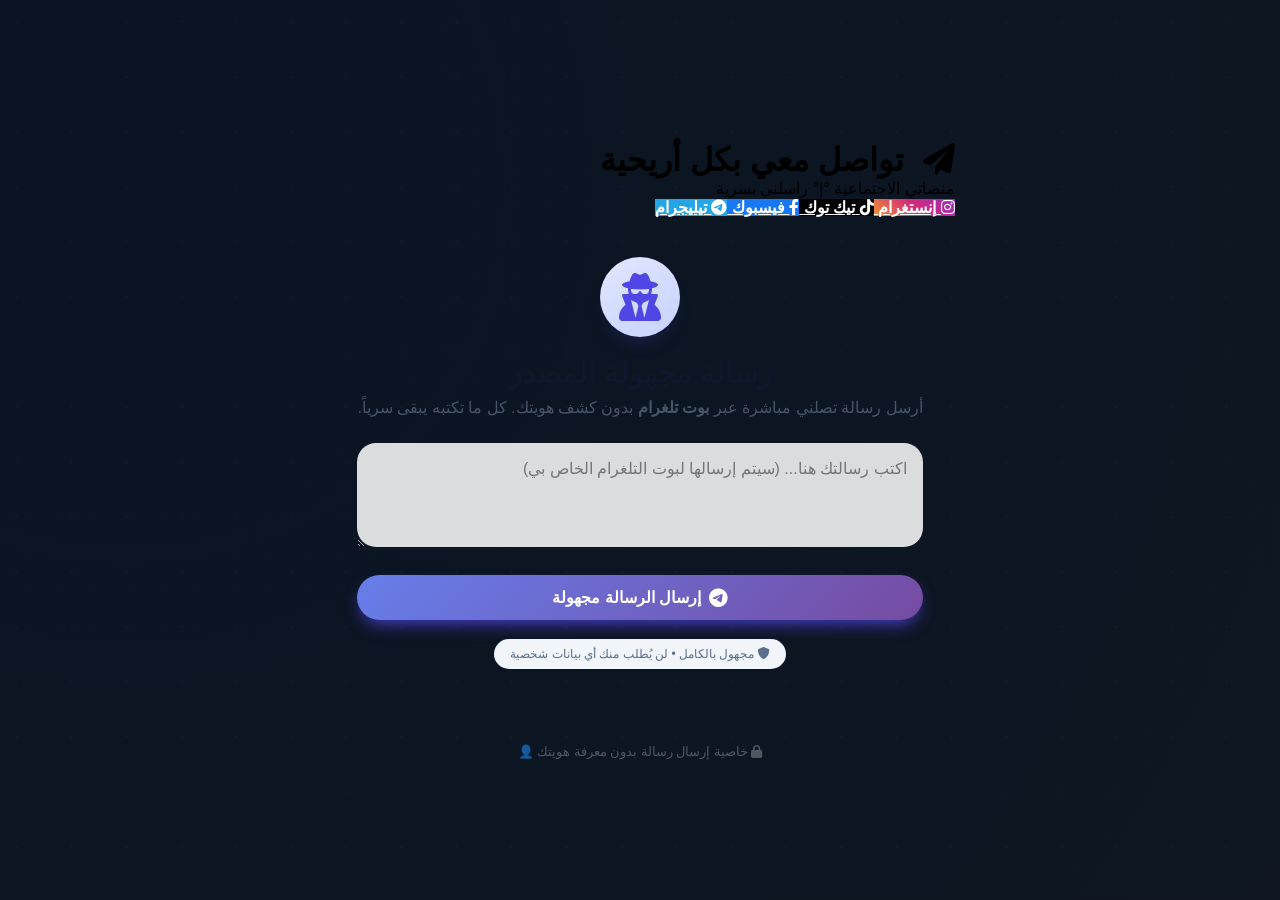
==== commit 4992c75d: "Update index.html" ====
--- a/index.html
+++ b/index.html
@@ -3,7 +3,7 @@
 <head>
     <meta charset="UTF-8">
     <meta name="viewport" content="width=device-width, initial-scale=1.0, viewport-fit=cover">
-    <title>تواصل معي | روابطي الشخصية + رسائل مجهولة</title>
+    <title>تواصل معي •|• روابطي الشخصية (+) رسائل مجهولة</title>
     <!-- Font Awesome 6 -->
     <link rel="stylesheet" href="https://cdnjs.cloudflare.com/ajax/libs/font-awesome/6.0.0-beta3/css/all.min.css">
     <!-- Google Fonts -->
@@ -16,7 +16,7 @@
 <div class="container">
     <div class="hero">
         <h1><i class="fas fa-paper-plane" style="margin-left: 10px;"></i> تواصل معي بكل أريحية</h1>
-        <p>منصاتي الاجتماعية | راسلني بسرية تامة عبر البوت</p>
+        <p> منصاتي الاجتماعية °|° راسلني بسرية </p>
     </div>
 
     <!-- روابط منصات التواصل الاجتماعي (تم تحديثها حسب طلبك) -->
@@ -37,7 +37,6 @@
             <i class="fab fa-telegram-plane"></i>
             <span>تيليجرام</span>
         </a>
-        <!-- يمكنك إضافة المزيد من الروابط الاجتماعية هنا (تويتر، لينكدإن، جيت هاب) إذا أردت -->
     </div>
 
     <!-- قسم الرسالة المجهولة إلى بوت تلغرام -->
@@ -64,7 +63,7 @@
         </div>
     </div>
     <footer>
-        <i class="fas fa-lock"></i> خاصية إرسال مجهول عبر بوت تلغرام • تواصل دون قيود
+        <i class="fas fa-lock"></i> خاصية إرسال رسالة بدون معرفة هويتك 👤
     </footer>
 </div>
 
@@ -161,417 +160,4 @@
     console.log('✅ بوت تلغرام جاهز للإرسال');
 </script>
 </body>
-</html>        .social-card {
-            background: white;
-            border-radius: 2rem;
-            padding: 0.9rem 1.8rem;
-            display: flex;
-            align-items: center;
-            gap: 12px;
-            text-decoration: none;
-            color: #1e293b;
-            font-weight: 600;
-            font-size: 1.1rem;
-            transition: all 0.25s;
-            box-shadow: 0 10px 15px -8px rgba(0, 0, 0, 0.1);
-            border: 1px solid #eef2ff;
-        }
-
-        .social-card i {
-            font-size: 1.7rem;
-            transition: transform 0.2s;
-        }
-
-        .social-card span {
-            font-weight: 700;
-        }
-
-        /* ألوان مميزة لكل منصة */
-        .social-card:hover {
-            transform: translateY(-6px);
-            box-shadow: 0 20px 25px -12px rgba(0, 0, 0, 0.15);
-        }
-
-        .social-card:hover i {
-            transform: scale(1.08);
-        }
-
-        /* لون تويتر */
-        .social-card.twitter { background: #1DA1F2; color: white; border: none; }
-        .social-card.twitter i { color: white; }
-        /* انستغرام */
-        .social-card.instagram { background: linear-gradient(45deg, #f09433, #d62976, #962fbf); color: white; border: none; }
-        /* لينكد إن */
-        .social-card.linkedin { background: #0A66C2; color: white; border: none; }
-        /* جيت هاب */
-        .social-card.github { background: #181717; color: white; border: none; }
-        /* فيسبوك */
-        .social-card.facebook { background: #1877F2; color: white; border: none; }
-        /* تيليجرام */
-        .social-card.telegram { background: #26A5E4; color: white; border: none; }
-
-        /* للتخصيص إذا أراد المستخدم إضافة أيقونة عامة */
-        .social-card.default { background: #334155; color: white; border: none; }
-
-        /* قسم الرسائل المجهولة */
-        .message-section {
-            margin-top: 0.5rem;
-            width: 100%;
-            max-width: 680px;
-            margin-left: auto;
-            margin-right: auto;
-        }
-
-        .message-card {
-            padding: 2rem 2rem 2.2rem;
-            text-align: center;
-        }
-
-        .message-icon {
-            font-size: 3rem;
-            color: #4f46e5;
-            background: linear-gradient(145deg, #e0e7ff, #c7d2fe);
-            width: 80px;
-            height: 80px;
-            display: flex;
-            align-items: center;
-            justify-content: center;
-            border-radius: 40px;
-            margin: 0 auto 1.2rem;
-            box-shadow: 0 12px 20px -10px rgba(79, 70, 229, 0.3);
-        }
-
-        .message-card h3 {
-            font-size: 1.8rem;
-            font-weight: 700;
-            color: #0f172a;
-            margin-bottom: 0.5rem;
-        }
-
-        .message-card p {
-            color: #475569;
-            margin-bottom: 1.6rem;
-            font-size: 1rem;
-        }
-
-        .input-group {
-            margin-bottom: 1.5rem;
-            text-align: right;
-        }
-
-        textarea {
-            width: 100%;
-            border-radius: 1.5rem;
-            border: 1.5px solid #e2e8f0;
-            background: #ffffff;
-            padding: 1rem 1.2rem;
-            font-family: 'Cairo', monospace;
-            font-size: 1rem;
-            resize: vertical;
-            transition: all 0.2s;
-            outline: none;
-            color: #1e293b;
-        }
-
-        textarea:focus {
-            border-color: #8b5cf6;
-            box-shadow: 0 0 0 3px rgba(139, 92, 246, 0.2);
-        }
-
-        button {
-            background: linear-gradient(95deg, #4f46e5, #7c3aed);
-            border: none;
-            padding: 0.9rem 1.8rem;
-            border-radius: 3rem;
-            font-weight: 700;
-            font-size: 1rem;
-            color: white;
-            width: 100%;
-            cursor: pointer;
-            transition: all 0.2s;
-            display: flex;
-            align-items: center;
-            justify-content: center;
-            gap: 10px;
-            font-family: 'Cairo', sans-serif;
-            box-shadow: 0 8px 18px -6px #4f46e5;
-        }
-
-        button i {
-            font-size: 1.2rem;
-            transition: transform 0.2s;
-        }
-
-        button:hover {
-            background: linear-gradient(95deg, #6366f1, #8b5cf6);
-            transform: scale(0.98);
-            box-shadow: 0 4px 12px -4px #4f46e5;
-        }
-
-        button:active {
-            transform: scale(0.96);
-        }
-
-        .status-message {
-            margin-top: 1.4rem;
-            padding: 0.8rem;
-            border-radius: 2rem;
-            font-weight: 500;
-            text-align: center;
-            font-size: 0.9rem;
-            transition: all 0.2s;
-            display: none;
-        }
-
-        .status-success {
-            background: #e6f9ed;
-            color: #0e6245;
-            border-right: 4px solid #10b981;
-        }
-
-        .status-error {
-            background: #fee9e6;
-            color: #b91c1c;
-            border-right: 4px solid #ef4444;
-        }
-
-        .info-note {
-            margin-top: 1.2rem;
-            font-size: 0.75rem;
-            color: #5b6e8c;
-            background: #f1f5f9;
-            padding: 0.5rem 1rem;
-            border-radius: 2rem;
-            display: inline-block;
-            width: auto;
-        }
-
-        footer {
-            text-align: center;
-            margin-top: 2.5rem;
-            font-size: 0.8rem;
-            color: #6c757d;
-            opacity: 0.7;
-        }
-
-        @media (max-width: 640px) {
-            .social-card {
-                padding: 0.6rem 1.2rem;
-                font-size: 0.9rem;
-            }
-            .social-card i {
-                font-size: 1.4rem;
-            }
-            .hero h1 {
-                font-size: 1.9rem;
-            }
-            .message-card {
-                padding: 1.5rem;
-            }
-            .message-card h3 {
-                font-size: 1.5rem;
-            }
-        }
-    </style>
-</head>
-<body>
-
-<div class="container">
-    <div class="hero">
-        <h1><i class="fas fa-paper-plane" style="margin-left: 10px;"></i> تواصل معي بكل أريحية</h1>
-        <p>منصاتي الاجتماعية | راسلني بسرية تامة عبر البوت</p>
-    </div>
-
-    <!-- روابط منصات التواصل الاجتماعي (أمثلة قابلة للتعديل) -->
-    <div class="social-grid">
-        <a href="#" class="social-card twitter" target="_blank">
-            <i class="fab fa-twitter"></i>
-            <span>تويتر</span>
-        </a>
-        <a href="#" class="social-card instagram" target="_blank">
-            <i class="fab fa-instagram"></i>
-            <span>إنستغرام</span>
-        </a>
-        <a href="#" class="social-card linkedin" target="_blank">
-            <i class="fab fa-linkedin-in"></i>
-            <span>لينكدإن</span>
-        </a>
-        <a href="#" class="social-card github" target="_blank">
-            <i class="fab fa-github"></i>
-            <span>جيت هاب</span>
-        </a>
-        <a href="#" class="social-card facebook" target="_blank">
-            <i class="fab fa-facebook-f"></i>
-            <span>فيسبوك</span>
-        </a>
-        <a href="#" class="social-card telegram" target="_blank">
-            <i class="fab fa-telegram-plane"></i>
-            <span>تيليجرام</span>
-        </a>
-    </div>
-
-    <!-- قسم الرسالة المجهولة إلى بوت تلغرام -->
-    <div class="message-section">
-        <div class="glass-card message-card">
-            <div class="message-icon">
-                <i class="fas fa-user-secret"></i>
-            </div>
-            <h3>رسالة مجهولة المصدر</h3>
-            <p>أرسل رسالة تصلني مباشرة عبر <strong>بوت تلغرام</strong> بدون كشف هويتك. كل ما تكتبه يبقى سرياً.</p>
-            
-            <form id="anonymousForm">
-                <div class="input-group">
-                    <textarea id="anonymousMessage" rows="4" placeholder="اكتب رسالتك هنا... (سيتم إرسالها لبوت التلغرام الخاص بي)"></textarea>
-                </div>
-                <button type="submit" id="sendBtn">
-                    <i class="fab fa-telegram"></i> إرسال الرسالة مجهولة
-                </button>
-                <div id="statusMsg" class="status-message"></div>
-                <div class="info-note">
-                    <i class="fas fa-shield-alt"></i> مجهول بالكامل • لن يُطلب منك أي بيانات شخصية
-                </div>
-            </form>
-        </div>
-    </div>
-    <footer>
-        <i class="fas fa-lock"></i> خاصية إرسال مجهول عبر بوت تلغرام • تواصل دون قيود
-    </footer>
-</div>
-
-<script>
-    // ***********************************************
-    //  إعدادات بوت التلغرام  (استبدلها ببياناتك الحقيقية)
-    // ***********************************************
-    // ⚠️ تنبيه مهم: التوكن و chat_id يظهران في كود العميل (غير آمن للتطبيقات العامة).
-    // يُنصح باستخدام هذا الكود لأغراض شخصية أو تجريبية فقط، أو إضافة طبقة وسيطة (proxy) لحماية المفاتيح.
-    // للحصول على التوكن: أنشئ بوت عبر @BotFather في تلغرام.
-    // للحصول على chat_id: أرسل أي رسالة لبوتك ثم تفضل بزيارة: https://api.telegram.org/bot<TOKEN>/getUpdates
-    // ***********************************************
-    
-    const BOT_TOKEN = 'YOUR_BOT_TOKEN_HERE';      // ضع التوكن الخاص بك هنا (مثال: 1234567890:ABCdefGHIjklmNOPqrstUvWXyz)
-    const CHAT_ID = 'YOUR_CHAT_ID_HERE';          // ضع معرف الدردشة (chat id) الخاص بك (رقمي، مثال: 987654321)
-
-    // عناصر DOM
-    const form = document.getElementById('anonymousForm');
-    const messageInput = document.getElementById('anonymousMessage');
-    const sendBtn = document.getElementById('sendBtn');
-    const statusDiv = document.getElementById('statusMsg');
-
-    // دالة مساعدة لعرض حالة الإرسال
-    function showStatus(message, isError = false) {
-        statusDiv.style.display = 'block';
-        statusDiv.textContent = message;
-        if (isError) {
-            statusDiv.className = 'status-message status-error';
-        } else {
-            statusDiv.className = 'status-message status-success';
-        }
-        // إخفاء الرسالة تلقائياً بعد 5 ثوان
-        setTimeout(() => {
-            if (statusDiv.style.display === 'block') {
-                statusDiv.style.opacity = '0';
-                setTimeout(() => {
-                    statusDiv.style.display = 'none';
-                    statusDiv.style.opacity = '1';
-                }, 300);
-            }
-        }, 5000);
-    }
-
-    // دالة التحقق من صحة التوكن و chat_id (تحذير ودي)
-    function checkConfig() {
-        if (BOT_TOKEN === 'YOUR_BOT_TOKEN_HERE' || CHAT_ID === 'YOUR_CHAT_ID_HERE') {
-            showStatus('⚠️ لم يتم إعداد البوت بعد: يُرجى تعديل BOT_TOKEN و CHAT_ID في الكود داخل قسم "إعدادات بوت التلغرام" حتى تعمل الخاصية.', true);
-            sendBtn.disabled = true;
-            sendBtn.style.opacity = '0.6';
-            sendBtn.style.cursor = 'not-allowed';
-            return false;
-        }
-        sendBtn.disabled = false;
-        sendBtn.style.opacity = '1';
-        sendBtn.style.cursor = 'pointer';
-        return true;
-    }
-
-    // دالة إرسال الرسالة إلى بوت التلغرام عبر API
-    async function sendToTelegram(messageText) {
-        if (!messageText || messageText.trim() === '') {
-            showStatus('✏️ الرجاء كتابة رسالة قبل الإرسال.', true);
-            return false;
-        }
-
-        // تنسيق الرسالة مع إضافة طابع مجهول + وقت
-        const now = new Date();
-        const formattedTime = `${now.toLocaleDateString('ar-EG')} - ${now.toLocaleTimeString('ar-EG')}`;
-        const finalMessage = `🕊️ رسالة مجهولة المصدر:\n\n📝 ${messageText.trim()}\n\n⏱️ الزمن: ${formattedTime}\n🔒 هوية المرسل: غير معروفة`;
-
-        const url = `https://api.telegram.org/bot${BOT_TOKEN}/sendMessage`;
-
-        try {
-            // إظهار حالة "جاري الإرسال"
-            const originalBtnText = sendBtn.innerHTML;
-            sendBtn.innerHTML = '<i class="fas fa-spinner fa-pulse"></i> جاري الإرسال...';
-            sendBtn.disabled = true;
-
-            const response = await fetch(url, {
-                method: 'POST',
-                headers: {
-                    'Content-Type': 'application/json',
-                },
-                body: JSON.stringify({
-                    chat_id: CHAT_ID,
-                    text: finalMessage,
-                    parse_mode: 'HTML',
-                    disable_web_page_preview: true
-                })
-            });
-
-            const data = await response.json();
-
-            if (response.ok && data.ok) {
-                showStatus('✅ تم إرسال رسالتك المجهولة بنجاح إلى البوت! شكراً لك.', false);
-                messageInput.value = '';   // تفريغ الحقل
-                return true;
-            } else {
-                console.error('Telegram API error:', data);
-                let errorMsg = '❌ فشل الإرسال: ';
-                if (data.description) errorMsg += data.description;
-                else errorMsg += 'تأكد من التوكن و chat_id أو اتصالك بالإنترنت.';
-                showStatus(errorMsg, true);
-                return false;
-            }
-        } catch (error) {
-            console.error('Network or fetch error:', error);
-            showStatus('❌ خطأ في الشبكة أو تعذر الوصول إلى خوادم تلغرام. تأكد من اتصالك بالإنترنت.', true);
-            return false;
-        } finally {
-            sendBtn.innerHTML = '<i class="fab fa-telegram"></i> إرسال الرسالة مجهولة';
-            sendBtn.disabled = false;
-        }
-    }
-
-    // معالجة إرسال النموذج
-    form.addEventListener('submit', async (e) => {
-        e.preventDefault();
-        // إذا كانت الإعدادات غير مكتملة نمنع الإرسال
-        if (BOT_TOKEN === 'YOUR_BOT_TOKEN_HERE' || CHAT_ID === 'YOUR_CHAT_ID_HERE') {
-            showStatus('⚠️ لم يتم إعداد البوت بعد. الرجاء تعديل BOT_TOKEN و CHAT_ID في الكود.', true);
-            return;
-        }
-        const rawMessage = messageInput.value;
-        await sendToTelegram(rawMessage);
-    });
-
-    // عند تحميل الصفحة نتحقق من صحة الإعدادات
-    window.addEventListener('DOMContentLoaded', () => {
-        checkConfig();
-        // تحذير إضافي في وحدة التحكم للمطورين
-        if (BOT_TOKEN === 'YOUR_BOT_TOKEN_HERE' || CHAT_ID === 'YOUR_CHAT_ID_HERE') {
-            console.warn('[تحذير] قم بتعيين BOT_TOKEN و CHAT_ID لتفعيل إرسال الرسائل إلى بوت التلغرام.');
-        } else {
-            console.log('✅ تم تكوين البوت بشكل مبدئي. انتظر نجاح الإرسال.');
-        }
-    });
-</script>
-</body>
-  </html>
+</html>
--- a/style.css
+++ b/style.css
@@ -1,116 +1,780 @@
-/* ---------- RESET & BASE ---------- */
 * {
   margin: 0;
   padding: 0;
   box-sizing: border-box;
-  font-family: 'Tajawal', 'Poppins', sans-serif;
 }
 
 body {
   min-height: 100vh;
-  background: linear-gradient(135deg, #667eea 0%, #764ba2 100%);
+  background: radial-gradient(circle at 10% 20%, rgba(10, 20, 35, 1) 0%, rgba(2, 10, 22, 0.95) 100%);
+  background-attachment: fixed;
+  font-family: 'Poppins', 'Tajawal', sans-serif;
   display: flex;
+  align-items: center;
   justify-content: center;
+  padding: 2rem;
+  position: relative;
+}
+
+body::before {
+  content: "";
+  position: absolute;
+  width: 100%;
+  height: 100%;
+  top: 0;
+  left: 0;
+  background-image: radial-gradient(circle at 30% 40%, rgba(255,255,240,0.02) 2%, transparent 2.5%),
+                    radial-gradient(circle at 70% 85%, rgba(200,180,255,0.02) 1.5%, transparent 2%);
+  background-size: 55px 55px, 35px 35px;
+  pointer-events: none;
+  z-index: 0;
+}
+
+.glass-container {
+  max-width: 1200px;
+  width: 100%;
+  background: rgba(15, 25, 45, 0.4);
+  backdrop-filter: blur(12px);
+  -webkit-backdrop-filter: blur(12px);
+  border-radius: 3rem;
+  border: 1px solid rgba(255, 255, 255, 0.2);
+  box-shadow: 0 25px 45px rgba(0, 0, 0, 0.3), 0 0 0 1px rgba(255, 255, 255, 0.05) inset;
+  padding: 2.5rem 2rem;
+  transition: all 0.3s ease;
+  z-index: 2;
+}
+
+.header {
+  text-align: center;
+  margin-bottom: 3rem;
+  position: relative;
+}
+
+.header h1 {
+  font-size: 2.8rem;
+  font-weight: 800;
+  background: linear-gradient(135deg, #FFFFFF, #B2BBE0, #6C8CD9);
+  background-clip: text;
+  -webkit-background-clip: text;
+  color: transparent;
+  letter-spacing: -0.5px;
+  margin-bottom: 0.6rem;
+  text-shadow: 0 2px 5px rgba(0,0,0,0.2);
+}
+
+.header p {
+  font-size: 1.1rem;
+  color: rgba(255, 255, 255, 0.75);
+  font-weight: 500;
+  background: rgba(255,255,245,0.08);
+  display: inline-block;
+  padding: 0.3rem 1.2rem;
+  border-radius: 40px;
+  backdrop-filter: blur(4px);
+  font-family: 'Tajawal', sans-serif;
+}
+
+.links-grid {
+  display: grid;
+  grid-template-columns: repeat(auto-fit, minmax(260px, 1fr));
+  gap: 1.8rem;
+  margin-top: 1rem;
+}
+
+.platform-card {
+  background: rgba(12, 20, 30, 0.55);
+  backdrop-filter: blur(8px);
+  border-radius: 2rem;
+  padding: 1.8rem 1.2rem;
+  text-align: center;
+  text-decoration: none;
+  transition: all 0.35s cubic-bezier(0.2, 0.9, 0.4, 1.1);
+  border: 1px solid rgba(255, 255, 255, 0.2);
+  box-shadow: 0 10px 20px -8px rgba(0, 0, 0, 0.3);
+  display: flex;
+  flex-direction: column;
   align-items: center;
-  padding: 1.5rem;
-  transition: background 0.4s ease, color 0.3s ease;
+  gap: 0.8rem;
   position: relative;
-  overflow-x: hidden;
-}
-
-/* خلفية متحركة */
-.bg-animation {
-  position: fixed;
+  overflow: hidden;
+}
+
+.platform-card::before {
+  content: '';
+  position: absolute;
   top: 0;
   left: 0;
   width: 100%;
   height: 100%;
-  z-index: -2;
-  background: radial-gradient(circle at 20% 30%, rgba(255,255,255,0.1) 0%, rgba(0,0,0,0.05) 100%);
-  animation: moveBg 20s infinite alternate;
-}
-
-@keyframes moveBg {
-  0% { transform: scale(1) rotate(0deg); opacity: 0.4; }
-  100% { transform: scale(1.2) rotate(3deg); opacity: 0.7; }
-}
-
-/* ---------- DARK MODE ---------- */
-body.dark-mode {
-  background: linear-gradient(135deg, #1e1e2f 0%, #2a2a40 100%);
-}
-
-body.dark-mode .glass-container {
-  background: rgba(20, 20, 35, 0.85);
-  backdrop-filter: blur(12px);
-  border: 1px solid rgba(255,255,255,0.15);
-  box-shadow: 0 20px 40px rgba(0,0,0,0.5);
-}
-
-body.dark-mode .card,
-body.dark-mode .msg-box,
-body.dark-mode .inbox {
-  background: rgba(0, 0, 0, 0.4);
-  border-color: rgba(255,255,255,0.1);
-}
-
-body.dark-mode .msg-card {
-  background: #2a2a3a;
-  color: #eee;
-}
-
-body.dark-mode .empty-msg {
-  color: #aaa;
-}
-
-body.dark-mode textarea {
-  background: #1e1e2a;
-  color: #f0f0f0;
-  border-color: #4a4a6a;
-}
-
-/* ---------- GLASS CONTAINER ---------- */
-.glass-container {
-  max-width: 800px;
-  width: 100%;
-  background: rgba(255, 255, 255, 0.25);
-  backdrop-filter: blur(15px);
+  background: radial-gradient(circle at 50% 0%, rgba(255,255,255,0.15), transparent 70%);
+  opacity: 0;
+  transition: opacity 0.4s;
+  pointer-events: none;
+}
+
+.platform-card:hover::before {
+  opacity: 1;
+}
+
+.platform-icon {
+  font-size: 3.5rem;
+  transition: transform 0.3s ease, color 0.25s;
+  margin-bottom: 0.3rem;
+  filter: drop-shadow(0 4px 8px rgba(0, 0, 0, 0.3));
+}
+
+.platform-name {
+  font-size: 1.6rem;
+  font-weight: 700;
+  letter-spacing: -0.3px;
+  color: #F0F3FA;
+  transition: color 0.25s;
+  font-family: 'Poppins', 'Tajawal', sans-serif;
+}
+
+.platform-username {
+  font-size: 0.85rem;
+  font-weight: 500;
+  background: rgba(255, 255, 255, 0.1);
+  padding: 0.3rem 1rem;
+  border-radius: 40px;
+  color: #CBD5E6;
+  transition: all 0.25s;
+  direction: ltr;
+  display: inline-block;
+  margin-top: 0.2rem;
+  backdrop-filter: blur(2px);
+}
+
+.platform-card:hover {
+  transform: translateY(-12px);
+  background: #FFFFFF;
+  border-color: rgba(255, 255, 255, 0.8);
+  box-shadow: 0 28px 35px -12px rgba(0, 0, 0, 0.4);
+}
+
+.platform-card:hover .platform-icon,
+.platform-card:hover .platform-name {
+  color: #1877F2;
+}
+.platform-card.insta-card:hover .platform-icon,
+.platform-card.insta-card:hover .platform-name {
+  color: #E4405F;
+}
+.platform-card.tele-card:hover .platform-icon,
+.platform-card.tele-card:hover .platform-name {
+  color: #26A5E4;
+}
+.platform-card.tiktok-card:hover .platform-icon,
+.platform-card.tiktok-card:hover .platform-name {
+  color: #000000;
+}
+
+.platform-card:hover .platform-username {
+  background: rgba(0, 0, 0, 0.08);
+  color: #1e2a3a;
+  font-weight: 600;
+}
+
+.platform-card.tiktok-card:hover .platform-username {
+  background: rgba(0, 0, 0, 0.1);
+  color: #111;
+}
+
+/* قسم الرسالة المجهولة (الوهمية) */
+.anonymous-message-section {
+  margin-top: 3rem;
+  background: rgba(10, 20, 35, 0.6);
+  backdrop-filter: blur(8px);
   border-radius: 2rem;
-  padding: 2rem 1.8rem;
-  box-shadow: 0 25px 45px rgba(0, 0, 0, 0.2);
-  border: 1px solid rgba(255,255,255,0.4);
-  transition: all 0.3s ease;
-}
-
-/* ---------- HEADER & AVATAR ---------- */
-.header {
-  text-align: center;
-  margin-bottom: 2rem;
-}
-
-.avatar {
-  width: 80px;
-  height: 80px;
-  background: linear-gradient(145deg, #ff9a9e, #fad0c4);
-  margin: 0 auto 1rem;
-  border-radius: 50%;
+  padding: 1.8rem;
+  border: 1px solid rgba(255, 255, 255, 0.15);
+}
+
+.section-title {
+  text-align: center;
+  font-size: 1.6rem;
+  font-weight: 700;
+  color: #FFE6B0;
+  margin-bottom: 0.8rem;
   display: flex;
   align-items: center;
   justify-content: center;
-  font-size: 2.5rem;
-  color: #fff;
-  box-shadow: 0 10px 20px rgba(0,0,0,0.2);
-  transition: transform 0.3s;
-}
-
-.avatar:hover {
-  transform: scale(1.05) rotate(5deg);
-}
-
-h1 {
-  font-size: 1.9rem;
-  font-weight: 800;
-  background: linear-gradient(120deg, #fff, #ffe6f0);
+  gap: 12px;
+}
+
+.section-title i {
+  font-size: 1.5rem;
+  color: #F5B042;
+}
+
+.anon-desc {
+  text-align: center;
+  color: rgba(230, 240, 255, 0.8);
+  font-size: 0.9rem;
+  margin-bottom: 1.5rem;
+}
+
+.form-group {
+  margin-bottom: 1.2rem;
+}
+
+.form-group label {
+  display: block;
+  margin-bottom: 0.5rem;
+  color: #CCDDFF;
+  font-weight: 500;
+  font-size: 0.9rem;
+}
+
+.form-group textarea {
+  width: 100%;
+  padding: 0.8rem 1rem;
+  border-radius: 1.2rem;
+  background: rgba(0, 0, 0, 0.3);
+  border: 1px solid rgba(255,255,255,0.3);
+  color: #ffffff;
+  font-family: 'Poppins', 'Tajawal', sans-serif;
+  font-size: 0.95rem;
+  resize: vertical;
+  transition: 0.2s;
+}
+
+.form-group textarea:focus {
+  outline: none;
+  border-color: #F5B042;
+  background: rgba(0,0,0,0.5);
+}
+
+.send-btn {
+  background: linear-gradient(135deg, #2E5A9E, #1E3A6F);
+  border: none;
+  padding: 0.8rem 1.8rem;
+  border-radius: 3rem;
+  color: white;
+  font-weight: bold;
+  font-size: 1rem;
+  cursor: pointer;
+  transition: 0.25s;
+  display: inline-flex;
+  align-items: center;
+  gap: 8px;
+  font-family: inherit;
+  width: 100%;
+  justify-content: center;
+}
+
+.send-btn:hover {
+  transform: translateY(-3px);
+  background: linear-gradient(135deg, #3A6EB8, #2A4A8A);
+  box-shadow: 0 10px 20px -5px rgba(0,0,0,0.4);
+}
+
+.form-status {
+  margin-top: 1rem;
+  text-align: center;
+  font-size: 0.85rem;
+  font-weight: 500;
+}
+
+.footer-note {
+  margin-top: 3rem;
+  text-align: center;
+  font-size: 0.85rem;
+  color: rgba(210, 220, 250, 0.6);
+  border-top: 1px solid rgba(255, 255, 255, 0.1);
+  padding-top: 1.8rem;
+  font-weight: 400;
+  letter-spacing: 0.5px;
+}
+.footer-note i {
+  font-size: 0.7rem;
+  margin: 0 4px;
+}
+
+@keyframes fadeUp {
+  0% { opacity: 0; transform: translateY(30px); }
+  100% { opacity: 1; transform: translateY(0); }
+}
+.platform-card {
+  animation: fadeUp 0.5s cubic-bezier(0.2, 0.9, 0.4, 1.1) forwards;
+  opacity: 0;
+}
+.platform-card:nth-child(1) { animation-delay: 0.05s; }
+.platform-card:nth-child(2) { animation-delay: 0.15s; }
+.platform-card:nth-child(3) { animation-delay: 0.25s; }
+.platform-card:nth-child(4) { animation-delay: 0.35s; }
+
+@media (max-width: 680px) {
+  .glass-container {
+    padding: 1.8rem 1.2rem;
+  }
+  .header h1 {
+    font-size: 2rem;
+  }
+  .platform-name {
+    font-size: 1.4rem;
+  }
+  .platform-icon {
+    font-size: 2.8rem;
+  }
+  .links-grid {
+    gap: 1.2rem;
+    grid-template-columns: 1fr;
+  }
+  .platform-card {
+    padding: 1.4rem 1rem;
+  }
+  .section-title {
+    font-size: 1.3rem;
+  }
+  }}
+
+.platform-card:hover::before {
+  opacity: 1;
+}
+
+.platform-icon {
+  font-size: 3.5rem;
+  transition: transform 0.3s ease, color 0.25s;
+  margin-bottom: 0.3rem;
+  filter: drop-shadow(0 4px 8px rgba(0, 0, 0, 0.3));
+}
+
+.platform-name {
+  font-size: 1.6rem;
+  font-weight: 700;
+  letter-spacing: -0.3px;
+  color: #F0F3FA;
+  transition: color 0.25s;
+  font-family: 'Poppins', 'Tajawal', sans-serif;
+}
+
+.platform-username {
+  font-size: 0.85rem;
+  font-weight: 500;
+  background: rgba(255, 255, 255, 0.1);
+  padding: 0.3rem 1rem;
+  border-radius: 40px;
+  color: #CBD5E6;
+  transition: all 0.25s;
+  direction: ltr;
+  display: inline-block;
+  margin-top: 0.2rem;
+  backdrop-filter: blur(2px);
+}
+
+.platform-card:hover {
+  transform: translateY(-12px);
+  background: #FFFFFF;
+  border-color: rgba(255, 255, 255, 0.8);
+  box-shadow: 0 28px 35px -12px rgba(0, 0, 0, 0.4);
+}
+
+.platform-card:hover .platform-icon,
+.platform-card:hover .platform-name {
+  color: #1877F2;
+}
+.platform-card.insta-card:hover .platform-icon,
+.platform-card.insta-card:hover .platform-name {
+  color: #E4405F;
+}
+.platform-card.tele-card:hover .platform-icon,
+.platform-card.tele-card:hover .platform-name {
+  color: #26A5E4;
+}
+.platform-card.tiktok-card:hover .platform-icon,
+.platform-card.tiktok-card:hover .platform-name {
+  color: #000000;
+}
+
+.platform-card:hover .platform-username {
+  background: rgba(0, 0, 0, 0.08);
+  color: #1e2a3a;
+  font-weight: 600;
+}
+
+.platform-card.tiktok-card:hover .platform-username {
+  background: rgba(0, 0, 0, 0.1);
+  color: #111;
+}
+
+/* قسم الرسالة المجهولة - إضافات جديدة */
+.anonymous-message-section {
+  margin-top: 3rem;
+  background: rgba(10, 20, 35, 0.6);
+  backdrop-filter: blur(8px);
+  border-radius: 2rem;
+  padding: 1.8rem;
+  border: 1px solid rgba(255, 255, 255, 0.15);
+}
+
+.section-title {
+  text-align: center;
+  font-size: 1.6rem;
+  font-weight: 700;
+  color: #FFE6B0;
+  margin-bottom: 0.8rem;
+  display: flex;
+  align-items: center;
+  justify-content: center;
+  gap: 12px;
+}
+
+.section-title i {
+  font-size: 1.5rem;
+  color: #F5B042;
+}
+
+.anon-desc {
+  text-align: center;
+  color: rgba(230, 240, 255, 0.8);
+  font-size: 0.9rem;
+  margin-bottom: 1.5rem;
+}
+
+.form-group {
+  margin-bottom: 1.2rem;
+}
+
+.form-group label {
+  display: block;
+  margin-bottom: 0.5rem;
+  color: #CCDDFF;
+  font-weight: 500;
+  font-size: 0.9rem;
+}
+
+.form-group textarea {
+  width: 100%;
+  padding: 0.8rem 1rem;
+  border-radius: 1.2rem;
+  background: rgba(0, 0, 0, 0.3);
+  border: 1px solid rgba(255,255,255,0.3);
+  color: #ffffff;
+  font-family: 'Poppins', 'Tajawal', sans-serif;
+  font-size: 0.95rem;
+  resize: vertical;
+  transition: 0.2s;
+}
+
+.form-group textarea:focus {
+  outline: none;
+  border-color: #F5B042;
+  background: rgba(0,0,0,0.5);
+}
+
+.send-btn {
+  background: linear-gradient(135deg, #2E5A9E, #1E3A6F);
+  border: none;
+  padding: 0.8rem 1.8rem;
+  border-radius: 3rem;
+  color: white;
+  font-weight: bold;
+  font-size: 1rem;
+  cursor: pointer;
+  transition: 0.25s;
+  display: inline-flex;
+  align-items: center;
+  gap: 8px;
+  font-family: inherit;
+  width: 100%;
+  justify-content: center;
+}
+
+.send-btn:hover {
+  transform: translateY(-3px);
+  background: linear-gradient(135deg, #3A6EB8, #2A4A8A);
+  box-shadow: 0 10px 20px -5px rgba(0,0,0,0.4);
+}
+
+.form-status {
+  margin-top: 1rem;
+  text-align: center;
+  font-size: 0.85rem;
+  font-weight: 500;
+}
+
+.footer-note {
+  margin-top: 3rem;
+  text-align: center;
+  font-size: 0.85rem;
+  color: rgba(210, 220, 250, 0.6);
+  border-top: 1px solid rgba(255, 255, 255, 0.1);
+  padding-top: 1.8rem;
+  font-weight: 400;
+  letter-spacing: 0.5px;
+}
+.footer-note i {
+  font-size: 0.7rem;
+  margin: 0 4px;
+}
+
+@keyframes fadeUp {
+  0% { opacity: 0; transform: translateY(30px); }
+  100% { opacity: 1; transform: translateY(0); }
+}
+.platform-card {
+  animation: fadeUp 0.5s cubic-bezier(0.2, 0.9, 0.4, 1.1) forwards;
+  opacity: 0;
+}
+.platform-card:nth-child(1) { animation-delay: 0.05s; }
+.platform-card:nth-child(2) { animation-delay: 0.15s; }
+.platform-card:nth-child(3) { animation-delay: 0.25s; }
+.platform-card:nth-child(4) { animation-delay: 0.35s; }
+
+@media (max-width: 680px) {
+  .glass-container {
+    padding: 1.8rem 1.2rem;
+  }
+  .header h1 {
+    font-size: 2rem;
+  }
+  .platform-name {
+    font-size: 1.4rem;
+  }
+  .platform-icon {
+    font-size: 2.8rem;
+  }
+  .links-grid {
+    gap: 1.2rem;
+    grid-template-columns: 1fr;
+  }
+  .platform-card {
+    padding: 1.4rem 1rem;
+  }
+  .section-title {
+    font-size: 1.3rem;
+  }
+                               }}
+
+.social-card i {
+    font-size: 1.7rem;
+    transition: transform 0.2s;
+}
+
+.social-card span {
+    font-weight: 700;
+}
+
+.social-card:hover {
+    transform: translateY(-6px);
+    box-shadow: 0 20px 25px -12px rgba(0, 0, 0, 0.15);
+}
+
+.social-card:hover i {
+    transform: scale(1.08);
+}
+
+/* ألوان مميزة لكل منصة */
+.social-card.instagram {
+    background: linear-gradient(45deg, #f09433, #d62976, #962fbf);
+    color: white;
+    border: none;
+}
+
+.social-card.tiktok {
+    background: #010101;
+    color: white;
+    border: none;
+}
+
+.social-card.facebook {
+    background: #1877F2;
+    color: white;
+    border: none;
+}
+
+.social-card.telegram {
+    background: #26A5E4;
+    color: white;
+    border: none;
+}
+
+/* دعم منصات إضافية (اختياري) */
+.social-card.twitter {
+    background: #1DA1F2;
+    color: white;
+    border: none;
+}
+
+.social-card.linkedin {
+    background: #0A66C2;
+    color: white;
+    border: none;
+}
+
+.social-card.github {
+    background: #181717;
+    color: white;
+    border: none;
+}
+
+.social-card.default {
+    background: #334155;
+    color: white;
+    border: none;
+}
+
+/* قسم الرسائل المجهولة */
+.message-section {
+    margin-top: 0.5rem;
+    width: 100%;
+    max-width: 680px;
+    margin-left: auto;
+    margin-right: auto;
+}
+
+.message-card {
+    padding: 2rem 2rem 2.2rem;
+    text-align: center;
+}
+
+.message-icon {
+    font-size: 3rem;
+    color: #4f46e5;
+    background: linear-gradient(145deg, #e0e7ff, #c7d2fe);
+    width: 80px;
+    height: 80px;
+    display: flex;
+    align-items: center;
+    justify-content: center;
+    border-radius: 40px;
+    margin: 0 auto 1.2rem;
+    box-shadow: 0 12px 20px -10px rgba(79, 70, 229, 0.3);
+}
+
+.message-card h3 {
+    font-size: 1.8rem;
+    font-weight: 700;
+    color: #0f172a;
+    margin-bottom: 0.5rem;
+}
+
+.message-card p {
+    color: #475569;
+    margin-bottom: 1.6rem;
+    font-size: 1rem;
+}
+
+.input-group {
+    margin-bottom: 1.5rem;
+    text-align: right;
+}
+
+textarea {
+    width: 100%;
+    border-radius: 1.5rem;
+    border: 1.5px solid #e2e8f0;
+    background: #ffffff;
+    padding: 1rem 1.2rem;
+    font-family: 'Cairo', monospace;
+    font-size: 1rem;
+    resize: vertical;
+    transition: all 0.2s;
+    outline: none;
+    color: #1e293b;
+}
+
+textarea:focus {
+    border-color: #8b5cf6;
+    box-shadow: 0 0 0 3px rgba(139, 92, 246, 0.2);
+}
+
+button {
+    background: linear-gradient(95deg, #4f46e5, #7c3aed);
+    border: none;
+    padding: 0.9rem 1.8rem;
+    border-radius: 3rem;
+    font-weight: 700;
+    font-size: 1rem;
+    color: white;
+    width: 100%;
+    cursor: pointer;
+    transition: all 0.2s;
+    display: flex;
+    align-items: center;
+    justify-content: center;
+    gap: 10px;
+    font-family: 'Cairo', sans-serif;
+    box-shadow: 0 8px 18px -6px #4f46e5;
+}
+
+button i {
+    font-size: 1.2rem;
+    transition: transform 0.2s;
+}
+
+button:hover {
+    background: linear-gradient(95deg, #6366f1, #8b5cf6);
+    transform: scale(0.98);
+    box-shadow: 0 4px 12px -4px #4f46e5;
+}
+
+button:active {
+    transform: scale(0.96);
+}
+
+.status-message {
+    margin-top: 1.4rem;
+    padding: 0.8rem;
+    border-radius: 2rem;
+    font-weight: 500;
+    text-align: center;
+    font-size: 0.9rem;
+    transition: all 0.2s;
+    display: none;
+}
+
+.status-success {
+    background: #e6f9ed;
+    color: #0e6245;
+    border-right: 4px solid #10b981;
+}
+
+.status-error {
+    background: #fee9e6;
+    color: #b91c1c;
+    border-right: 4px solid #ef4444;
+}
+
+.info-note {
+    margin-top: 1.2rem;
+    font-size: 0.75rem;
+    color: #5b6e8c;
+    background: #f1f5f9;
+    padding: 0.5rem 1rem;
+    border-radius: 2rem;
+    display: inline-block;
+    width: auto;
+}
+
+footer {
+    text-align: center;
+    margin-top: 2.5rem;
+    font-size: 0.8rem;
+    color: #6c757d;
+    opacity: 0.7;
+}
+
+@media (max-width: 640px) {
+    .social-card {
+        padding: 0.6rem 1.2rem;
+        font-size: 0.9rem;
+    }
+    .social-card i {
+        font-size: 1.4rem;
+    }
+    .hero h1 {
+        font-size: 1.9rem;
+    }
+    .message-card {
+        padding: 1.5rem;
+    }
+    .message-card h3 {
+        font-size: 1.5rem;
+    }
+                     }  background: linear-gradient(120deg, #fff, #ffe6f0);
   background-clip: text;
   -webkit-background-clip: text;
   color: transparent;
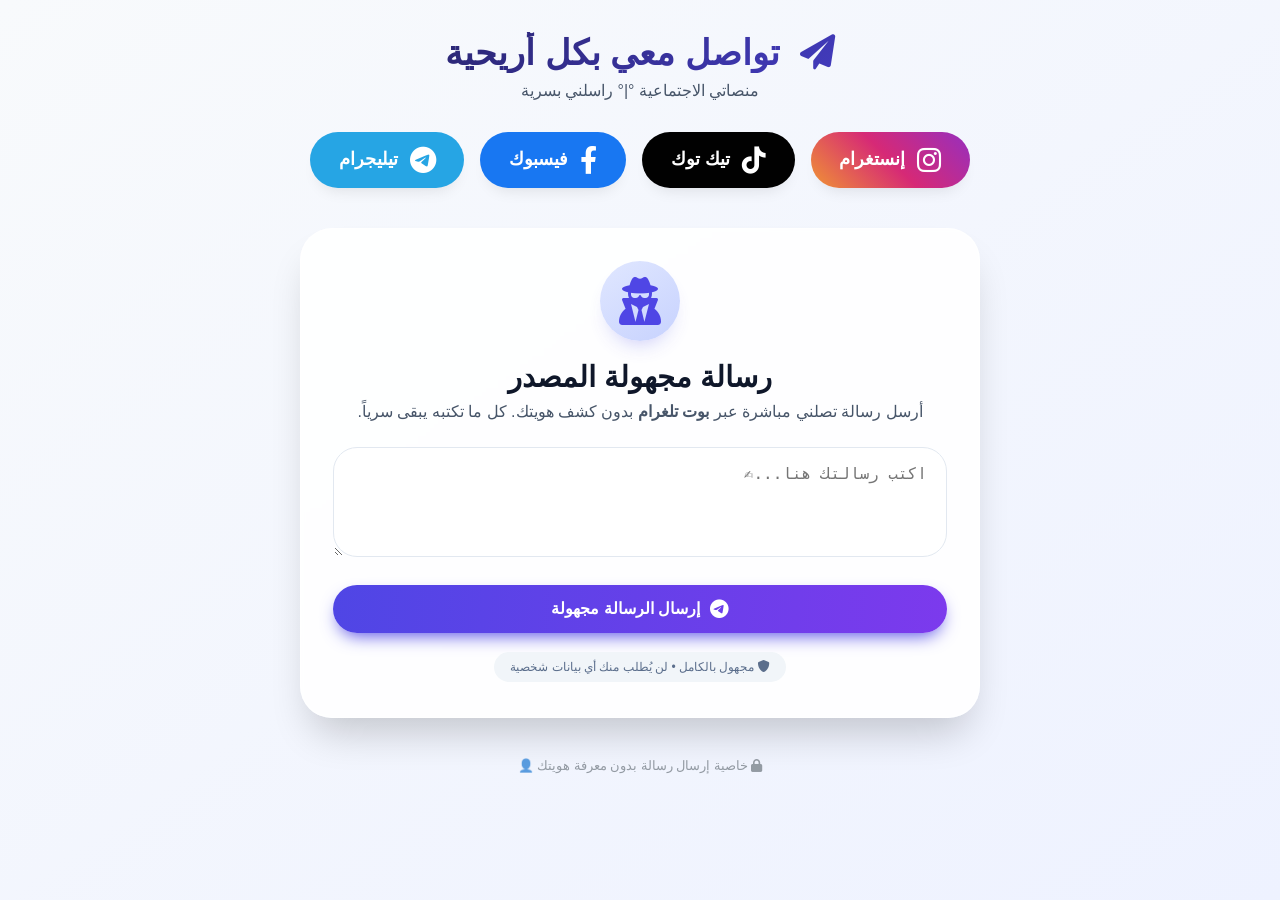
==== commit b1993268: "Update index.html" ====
--- a/index.html
+++ b/index.html
@@ -50,7 +50,7 @@
             
             <form id="anonymousForm">
                 <div class="input-group">
-                    <textarea id="anonymousMessage" rows="4" placeholder="اكتب رسالتك هنا... (سيتم إرسالها لبوت التلغرام الخاص بي)"></textarea>
+                    <textarea id="anonymousMessage" rows="4" placeholder="اكتب رسالتك هنا...✍️"></textarea>
                 </div>
                 <button type="submit" id="sendBtn">
                     <i class="fab fa-telegram"></i> إرسال الرسالة مجهولة
@@ -130,7 +130,7 @@
             const data = await response.json();
 
             if (response.ok && data.ok) {
-                showStatus('✅ تم إرسال رسالتك المجهولة بنجاح إلى البوت! شكراً لك.', false);
+                showStatus('✅ تم إرسال رسالتك المجهولة بنجاح .', false);
                 messageInput.value = '';
                 return true;
             } else {
@@ -157,7 +157,7 @@
     });
 
     // تأكيد أن التوكن والـ ID قد تم تعبئتهما
-    console.log('✅ بوت تلغرام جاهز للإرسال');
+    console.log('✅ جاهز للأرسال');
 </script>
 </body>
 </html>
--- a/style.css
+++ b/style.css
@@ -1,552 +1,66 @@
 * {
-  margin: 0;
-  padding: 0;
-  box-sizing: border-box;
+    margin: 0;
+    padding: 0;
+    box-sizing: border-box;
 }
 
 body {
-  min-height: 100vh;
-  background: radial-gradient(circle at 10% 20%, rgba(10, 20, 35, 1) 0%, rgba(2, 10, 22, 0.95) 100%);
-  background-attachment: fixed;
-  font-family: 'Poppins', 'Tajawal', sans-serif;
-  display: flex;
-  align-items: center;
-  justify-content: center;
-  padding: 2rem;
-  position: relative;
-}
-
-body::before {
-  content: "";
-  position: absolute;
-  width: 100%;
-  height: 100%;
-  top: 0;
-  left: 0;
-  background-image: radial-gradient(circle at 30% 40%, rgba(255,255,240,0.02) 2%, transparent 2.5%),
-                    radial-gradient(circle at 70% 85%, rgba(200,180,255,0.02) 1.5%, transparent 2%);
-  background-size: 55px 55px, 35px 35px;
-  pointer-events: none;
-  z-index: 0;
-}
-
-.glass-container {
-  max-width: 1200px;
-  width: 100%;
-  background: rgba(15, 25, 45, 0.4);
-  backdrop-filter: blur(12px);
-  -webkit-backdrop-filter: blur(12px);
-  border-radius: 3rem;
-  border: 1px solid rgba(255, 255, 255, 0.2);
-  box-shadow: 0 25px 45px rgba(0, 0, 0, 0.3), 0 0 0 1px rgba(255, 255, 255, 0.05) inset;
-  padding: 2.5rem 2rem;
-  transition: all 0.3s ease;
-  z-index: 2;
-}
-
-.header {
-  text-align: center;
-  margin-bottom: 3rem;
-  position: relative;
-}
-
-.header h1 {
-  font-size: 2.8rem;
-  font-weight: 800;
-  background: linear-gradient(135deg, #FFFFFF, #B2BBE0, #6C8CD9);
-  background-clip: text;
-  -webkit-background-clip: text;
-  color: transparent;
-  letter-spacing: -0.5px;
-  margin-bottom: 0.6rem;
-  text-shadow: 0 2px 5px rgba(0,0,0,0.2);
-}
-
-.header p {
-  font-size: 1.1rem;
-  color: rgba(255, 255, 255, 0.75);
-  font-weight: 500;
-  background: rgba(255,255,245,0.08);
-  display: inline-block;
-  padding: 0.3rem 1.2rem;
-  border-radius: 40px;
-  backdrop-filter: blur(4px);
-  font-family: 'Tajawal', sans-serif;
-}
-
-.links-grid {
-  display: grid;
-  grid-template-columns: repeat(auto-fit, minmax(260px, 1fr));
-  gap: 1.8rem;
-  margin-top: 1rem;
-}
-
-.platform-card {
-  background: rgba(12, 20, 30, 0.55);
-  backdrop-filter: blur(8px);
-  border-radius: 2rem;
-  padding: 1.8rem 1.2rem;
-  text-align: center;
-  text-decoration: none;
-  transition: all 0.35s cubic-bezier(0.2, 0.9, 0.4, 1.1);
-  border: 1px solid rgba(255, 255, 255, 0.2);
-  box-shadow: 0 10px 20px -8px rgba(0, 0, 0, 0.3);
-  display: flex;
-  flex-direction: column;
-  align-items: center;
-  gap: 0.8rem;
-  position: relative;
-  overflow: hidden;
-}
-
-.platform-card::before {
-  content: '';
-  position: absolute;
-  top: 0;
-  left: 0;
-  width: 100%;
-  height: 100%;
-  background: radial-gradient(circle at 50% 0%, rgba(255,255,255,0.15), transparent 70%);
-  opacity: 0;
-  transition: opacity 0.4s;
-  pointer-events: none;
-}
-
-.platform-card:hover::before {
-  opacity: 1;
-}
-
-.platform-icon {
-  font-size: 3.5rem;
-  transition: transform 0.3s ease, color 0.25s;
-  margin-bottom: 0.3rem;
-  filter: drop-shadow(0 4px 8px rgba(0, 0, 0, 0.3));
-}
-
-.platform-name {
-  font-size: 1.6rem;
-  font-weight: 700;
-  letter-spacing: -0.3px;
-  color: #F0F3FA;
-  transition: color 0.25s;
-  font-family: 'Poppins', 'Tajawal', sans-serif;
-}
-
-.platform-username {
-  font-size: 0.85rem;
-  font-weight: 500;
-  background: rgba(255, 255, 255, 0.1);
-  padding: 0.3rem 1rem;
-  border-radius: 40px;
-  color: #CBD5E6;
-  transition: all 0.25s;
-  direction: ltr;
-  display: inline-block;
-  margin-top: 0.2rem;
-  backdrop-filter: blur(2px);
-}
-
-.platform-card:hover {
-  transform: translateY(-12px);
-  background: #FFFFFF;
-  border-color: rgba(255, 255, 255, 0.8);
-  box-shadow: 0 28px 35px -12px rgba(0, 0, 0, 0.4);
-}
-
-.platform-card:hover .platform-icon,
-.platform-card:hover .platform-name {
-  color: #1877F2;
-}
-.platform-card.insta-card:hover .platform-icon,
-.platform-card.insta-card:hover .platform-name {
-  color: #E4405F;
-}
-.platform-card.tele-card:hover .platform-icon,
-.platform-card.tele-card:hover .platform-name {
-  color: #26A5E4;
-}
-.platform-card.tiktok-card:hover .platform-icon,
-.platform-card.tiktok-card:hover .platform-name {
-  color: #000000;
-}
-
-.platform-card:hover .platform-username {
-  background: rgba(0, 0, 0, 0.08);
-  color: #1e2a3a;
-  font-weight: 600;
-}
-
-.platform-card.tiktok-card:hover .platform-username {
-  background: rgba(0, 0, 0, 0.1);
-  color: #111;
-}
-
-/* قسم الرسالة المجهولة (الوهمية) */
-.anonymous-message-section {
-  margin-top: 3rem;
-  background: rgba(10, 20, 35, 0.6);
-  backdrop-filter: blur(8px);
-  border-radius: 2rem;
-  padding: 1.8rem;
-  border: 1px solid rgba(255, 255, 255, 0.15);
-}
-
-.section-title {
-  text-align: center;
-  font-size: 1.6rem;
-  font-weight: 700;
-  color: #FFE6B0;
-  margin-bottom: 0.8rem;
-  display: flex;
-  align-items: center;
-  justify-content: center;
-  gap: 12px;
-}
-
-.section-title i {
-  font-size: 1.5rem;
-  color: #F5B042;
-}
-
-.anon-desc {
-  text-align: center;
-  color: rgba(230, 240, 255, 0.8);
-  font-size: 0.9rem;
-  margin-bottom: 1.5rem;
-}
-
-.form-group {
-  margin-bottom: 1.2rem;
-}
-
-.form-group label {
-  display: block;
-  margin-bottom: 0.5rem;
-  color: #CCDDFF;
-  font-weight: 500;
-  font-size: 0.9rem;
-}
-
-.form-group textarea {
-  width: 100%;
-  padding: 0.8rem 1rem;
-  border-radius: 1.2rem;
-  background: rgba(0, 0, 0, 0.3);
-  border: 1px solid rgba(255,255,255,0.3);
-  color: #ffffff;
-  font-family: 'Poppins', 'Tajawal', sans-serif;
-  font-size: 0.95rem;
-  resize: vertical;
-  transition: 0.2s;
-}
-
-.form-group textarea:focus {
-  outline: none;
-  border-color: #F5B042;
-  background: rgba(0,0,0,0.5);
-}
-
-.send-btn {
-  background: linear-gradient(135deg, #2E5A9E, #1E3A6F);
-  border: none;
-  padding: 0.8rem 1.8rem;
-  border-radius: 3rem;
-  color: white;
-  font-weight: bold;
-  font-size: 1rem;
-  cursor: pointer;
-  transition: 0.25s;
-  display: inline-flex;
-  align-items: center;
-  gap: 8px;
-  font-family: inherit;
-  width: 100%;
-  justify-content: center;
-}
-
-.send-btn:hover {
-  transform: translateY(-3px);
-  background: linear-gradient(135deg, #3A6EB8, #2A4A8A);
-  box-shadow: 0 10px 20px -5px rgba(0,0,0,0.4);
-}
-
-.form-status {
-  margin-top: 1rem;
-  text-align: center;
-  font-size: 0.85rem;
-  font-weight: 500;
-}
-
-.footer-note {
-  margin-top: 3rem;
-  text-align: center;
-  font-size: 0.85rem;
-  color: rgba(210, 220, 250, 0.6);
-  border-top: 1px solid rgba(255, 255, 255, 0.1);
-  padding-top: 1.8rem;
-  font-weight: 400;
-  letter-spacing: 0.5px;
-}
-.footer-note i {
-  font-size: 0.7rem;
-  margin: 0 4px;
-}
-
-@keyframes fadeUp {
-  0% { opacity: 0; transform: translateY(30px); }
-  100% { opacity: 1; transform: translateY(0); }
-}
-.platform-card {
-  animation: fadeUp 0.5s cubic-bezier(0.2, 0.9, 0.4, 1.1) forwards;
-  opacity: 0;
-}
-.platform-card:nth-child(1) { animation-delay: 0.05s; }
-.platform-card:nth-child(2) { animation-delay: 0.15s; }
-.platform-card:nth-child(3) { animation-delay: 0.25s; }
-.platform-card:nth-child(4) { animation-delay: 0.35s; }
-
-@media (max-width: 680px) {
-  .glass-container {
-    padding: 1.8rem 1.2rem;
-  }
-  .header h1 {
-    font-size: 2rem;
-  }
-  .platform-name {
-    font-size: 1.4rem;
-  }
-  .platform-icon {
-    font-size: 2.8rem;
-  }
-  .links-grid {
-    gap: 1.2rem;
-    grid-template-columns: 1fr;
-  }
-  .platform-card {
-    padding: 1.4rem 1rem;
-  }
-  .section-title {
-    font-size: 1.3rem;
-  }
-  }}
-
-.platform-card:hover::before {
-  opacity: 1;
-}
-
-.platform-icon {
-  font-size: 3.5rem;
-  transition: transform 0.3s ease, color 0.25s;
-  margin-bottom: 0.3rem;
-  filter: drop-shadow(0 4px 8px rgba(0, 0, 0, 0.3));
-}
-
-.platform-name {
-  font-size: 1.6rem;
-  font-weight: 700;
-  letter-spacing: -0.3px;
-  color: #F0F3FA;
-  transition: color 0.25s;
-  font-family: 'Poppins', 'Tajawal', sans-serif;
-}
-
-.platform-username {
-  font-size: 0.85rem;
-  font-weight: 500;
-  background: rgba(255, 255, 255, 0.1);
-  padding: 0.3rem 1rem;
-  border-radius: 40px;
-  color: #CBD5E6;
-  transition: all 0.25s;
-  direction: ltr;
-  display: inline-block;
-  margin-top: 0.2rem;
-  backdrop-filter: blur(2px);
-}
-
-.platform-card:hover {
-  transform: translateY(-12px);
-  background: #FFFFFF;
-  border-color: rgba(255, 255, 255, 0.8);
-  box-shadow: 0 28px 35px -12px rgba(0, 0, 0, 0.4);
-}
-
-.platform-card:hover .platform-icon,
-.platform-card:hover .platform-name {
-  color: #1877F2;
-}
-.platform-card.insta-card:hover .platform-icon,
-.platform-card.insta-card:hover .platform-name {
-  color: #E4405F;
-}
-.platform-card.tele-card:hover .platform-icon,
-.platform-card.tele-card:hover .platform-name {
-  color: #26A5E4;
-}
-.platform-card.tiktok-card:hover .platform-icon,
-.platform-card.tiktok-card:hover .platform-name {
-  color: #000000;
-}
-
-.platform-card:hover .platform-username {
-  background: rgba(0, 0, 0, 0.08);
-  color: #1e2a3a;
-  font-weight: 600;
-}
-
-.platform-card.tiktok-card:hover .platform-username {
-  background: rgba(0, 0, 0, 0.1);
-  color: #111;
-}
-
-/* قسم الرسالة المجهولة - إضافات جديدة */
-.anonymous-message-section {
-  margin-top: 3rem;
-  background: rgba(10, 20, 35, 0.6);
-  backdrop-filter: blur(8px);
-  border-radius: 2rem;
-  padding: 1.8rem;
-  border: 1px solid rgba(255, 255, 255, 0.15);
-}
-
-.section-title {
-  text-align: center;
-  font-size: 1.6rem;
-  font-weight: 700;
-  color: #FFE6B0;
-  margin-bottom: 0.8rem;
-  display: flex;
-  align-items: center;
-  justify-content: center;
-  gap: 12px;
-}
-
-.section-title i {
-  font-size: 1.5rem;
-  color: #F5B042;
-}
-
-.anon-desc {
-  text-align: center;
-  color: rgba(230, 240, 255, 0.8);
-  font-size: 0.9rem;
-  margin-bottom: 1.5rem;
-}
-
-.form-group {
-  margin-bottom: 1.2rem;
-}
-
-.form-group label {
-  display: block;
-  margin-bottom: 0.5rem;
-  color: #CCDDFF;
-  font-weight: 500;
-  font-size: 0.9rem;
-}
-
-.form-group textarea {
-  width: 100%;
-  padding: 0.8rem 1rem;
-  border-radius: 1.2rem;
-  background: rgba(0, 0, 0, 0.3);
-  border: 1px solid rgba(255,255,255,0.3);
-  color: #ffffff;
-  font-family: 'Poppins', 'Tajawal', sans-serif;
-  font-size: 0.95rem;
-  resize: vertical;
-  transition: 0.2s;
-}
-
-.form-group textarea:focus {
-  outline: none;
-  border-color: #F5B042;
-  background: rgba(0,0,0,0.5);
-}
-
-.send-btn {
-  background: linear-gradient(135deg, #2E5A9E, #1E3A6F);
-  border: none;
-  padding: 0.8rem 1.8rem;
-  border-radius: 3rem;
-  color: white;
-  font-weight: bold;
-  font-size: 1rem;
-  cursor: pointer;
-  transition: 0.25s;
-  display: inline-flex;
-  align-items: center;
-  gap: 8px;
-  font-family: inherit;
-  width: 100%;
-  justify-content: center;
-}
-
-.send-btn:hover {
-  transform: translateY(-3px);
-  background: linear-gradient(135deg, #3A6EB8, #2A4A8A);
-  box-shadow: 0 10px 20px -5px rgba(0,0,0,0.4);
-}
-
-.form-status {
-  margin-top: 1rem;
-  text-align: center;
-  font-size: 0.85rem;
-  font-weight: 500;
-}
-
-.footer-note {
-  margin-top: 3rem;
-  text-align: center;
-  font-size: 0.85rem;
-  color: rgba(210, 220, 250, 0.6);
-  border-top: 1px solid rgba(255, 255, 255, 0.1);
-  padding-top: 1.8rem;
-  font-weight: 400;
-  letter-spacing: 0.5px;
-}
-.footer-note i {
-  font-size: 0.7rem;
-  margin: 0 4px;
-}
-
-@keyframes fadeUp {
-  0% { opacity: 0; transform: translateY(30px); }
-  100% { opacity: 1; transform: translateY(0); }
-}
-.platform-card {
-  animation: fadeUp 0.5s cubic-bezier(0.2, 0.9, 0.4, 1.1) forwards;
-  opacity: 0;
-}
-.platform-card:nth-child(1) { animation-delay: 0.05s; }
-.platform-card:nth-child(2) { animation-delay: 0.15s; }
-.platform-card:nth-child(3) { animation-delay: 0.25s; }
-.platform-card:nth-child(4) { animation-delay: 0.35s; }
-
-@media (max-width: 680px) {
-  .glass-container {
-    padding: 1.8rem 1.2rem;
-  }
-  .header h1 {
-    font-size: 2rem;
-  }
-  .platform-name {
-    font-size: 1.4rem;
-  }
-  .platform-icon {
-    font-size: 2.8rem;
-  }
-  .links-grid {
-    gap: 1.2rem;
-    grid-template-columns: 1fr;
-  }
-  .platform-card {
-    padding: 1.4rem 1rem;
-  }
-  .section-title {
-    font-size: 1.3rem;
-  }
-                               }}
+    background: linear-gradient(145deg, #f8fafc 0%, #eef2ff 100%);
+    font-family: 'Cairo', sans-serif;
+    min-height: 100vh;
+    padding: 2rem 1rem;
+    color: #0f172a;
+}
+
+.container {
+    max-width: 880px;
+    margin: 0 auto;
+}
+
+.hero {
+    text-align: center;
+    margin-bottom: 2rem;
+}
+
+.hero h1 {
+    font-size: 2.2rem;
+    font-weight: 800;
+    background: linear-gradient(135deg, #1e1b4b, #4f46e5);
+    -webkit-background-clip: text;
+    background-clip: text;
+    color: transparent;
+    margin-bottom: 0.5rem;
+}
+
+.hero p {
+    color: #475569;
+    font-weight: 500;
+}
+
+/* شبكة الروابط الاجتماعية - 4 منصات */
+.social-grid {
+    display: flex;
+    flex-wrap: wrap;
+    justify-content: center;
+    gap: 1rem;
+    margin-bottom: 2.5rem;
+}
+
+.social-card {
+    background: white;
+    border-radius: 2rem;
+    padding: 0.9rem 1.8rem;
+    display: flex;
+    align-items: center;
+    gap: 12px;
+    text-decoration: none;
+    color: #1e293b;
+    font-weight: 600;
+    font-size: 1.1rem;
+    transition: all 0.25s;
+    box-shadow: 0 10px 15px -8px rgba(0, 0, 0, 0.1);
+    border: 1px solid #eef2ff;
+}
 
 .social-card i {
     font-size: 1.7rem;
@@ -566,7 +80,7 @@
     transform: scale(1.08);
 }
 
-/* ألوان مميزة لكل منصة */
+/* ألوان المنصات الأربعة */
 .social-card.instagram {
     background: linear-gradient(45deg, #f09433, #d62976, #962fbf);
     color: white;
@@ -587,31 +101,6 @@
 
 .social-card.telegram {
     background: #26A5E4;
-    color: white;
-    border: none;
-}
-
-/* دعم منصات إضافية (اختياري) */
-.social-card.twitter {
-    background: #1DA1F2;
-    color: white;
-    border: none;
-}
-
-.social-card.linkedin {
-    background: #0A66C2;
-    color: white;
-    border: none;
-}
-
-.social-card.github {
-    background: #181717;
-    color: white;
-    border: none;
-}
-
-.social-card.default {
-    background: #334155;
     color: white;
     border: none;
 }
@@ -623,6 +112,14 @@
     max-width: 680px;
     margin-left: auto;
     margin-right: auto;
+}
+
+.glass-card {
+    background: rgba(255, 255, 255, 0.9);
+    backdrop-filter: blur(2px);
+    border-radius: 2rem;
+    box-shadow: 0 25px 40px -12px rgba(0, 0, 0, 0.2);
+    border: 1px solid rgba(255, 255, 255, 0.5);
 }
 
 .message-card {
@@ -774,363 +271,4 @@
     .message-card h3 {
         font-size: 1.5rem;
     }
-                     }  background: linear-gradient(120deg, #fff, #ffe6f0);
-  background-clip: text;
-  -webkit-background-clip: text;
-  color: transparent;
-  text-shadow: 0 2px 5px rgba(0,0,0,0.1);
-}
-
-.header p {
-  color: rgba(255,255,255,0.95);
-  font-weight: 500;
-  margin-top: 0.5rem;
-}
-
-/* ---------- SOCIAL LINKS GRID ---------- */
-.links-grid {
-  display: grid;
-  grid-template-columns: repeat(auto-fit, minmax(150px, 1fr));
-  gap: 1rem;
-  margin-bottom: 2rem;
-}
-
-.card {
-  background: rgba(255,255,255,0.2);
-  backdrop-filter: blur(5px);
-  padding: 0.9rem 0.5rem;
-  border-radius: 2rem;
-  text-align: center;
-  text-decoration: none;
-  color: white;
-  font-weight: 600;
-  font-size: 1.1rem;
-  transition: all 0.3s cubic-bezier(0.2, 0.9, 0.4, 1.1);
-  border: 1px solid rgba(255,255,255,0.3);
-  display: flex;
-  align-items: center;
-  justify-content: center;
-  gap: 10px;
-}
-
-.card i {
-  font-size: 1.3rem;
-}
-
-.card:hover {
-  transform: translateY(-5px) scale(1.02);
-  background: rgba(255,255,255,0.35);
-  box-shadow: 0 10px 20px rgba(0,0,0,0.2);
-}
-
-.fb:hover { background: #1877f2; border-color: #fff; }
-.insta:hover { background: radial-gradient(circle at 30% 110%, #ffdb8b, #e4405f); }
-.tele:hover { background: #0088cc; }
-.tiktok:hover { background: #000000; }
-.whatsapp:hover { background: #25D366; }
-
-/* ---------- MESSAGE BOX ---------- */
-.msg-box, .inbox {
-  background: rgba(255,255,255,0.2);
-  backdrop-filter: blur(10px);
-  border-radius: 1.5rem;
-  padding: 1.2rem;
-  margin-top: 1.5rem;
-  border: 1px solid rgba(255,255,255,0.3);
-  transition: all 0.2s;
-}
-
-.msg-box h3, .inbox h3 {
-  color: white;
-  margin-bottom: 1rem;
-  font-size: 1.4rem;
-  display: flex;
-  align-items: center;
-  gap: 8px;
-}
-
-textarea {
-  width: 100%;
-  border: none;
-  background: rgba(255,255,255,0.85);
-  border-radius: 1.2rem;
-  padding: 1rem;
-  font-size: 1rem;
-  resize: vertical;
-  outline: none;
-  transition: 0.2s;
-  font-family: 'Tajawal', sans-serif;
-}
-
-textarea:focus {
-  background: white;
-  box-shadow: 0 0 0 3px rgba(102,126,234,0.5);
-}
-
-.counter {
-  text-align: left;
-  font-size: 0.8rem;
-  color: #fff;
-  margin: 0.5rem 0 1rem;
-}
-
-button {
-  background: linear-gradient(135deg, #667eea, #764ba2);
-  border: none;
-  padding: 0.8rem 1.5rem;
-  border-radius: 2rem;
-  color: white;
-  font-weight: bold;
-  font-size: 1rem;
-  cursor: pointer;
-  transition: 0.2s;
-  display: inline-flex;
-  align-items: center;
-  gap: 8px;
-}
-
-button:hover {
-  transform: scale(1.02);
-  box-shadow: 0 8px 18px rgba(0,0,0,0.2);
-  filter: brightness(1.05);
-}
-
-.clear-btn {
-  background: rgba(220, 53, 69, 0.85);
-  margin-top: 1rem;
-  width: 100%;
-  justify-content: center;
-}
-
-.clear-btn:hover {
-  background: #dc3545;
-}
-
-/* ---------- ALERT ---------- */
-#alertBox {
-  margin-top: 1rem;
-  padding: 0.7rem;
-  border-radius: 2rem;
-  text-align: center;
-  font-weight: 500;
-  display: none;
-  transition: opacity 0.3s;
-}
-
-.alert.success {
-  background: #28a745dd;
-  color: white;
-}
-
-.alert.error {
-  background: #dc3545dd;
-  color: white;
-}
-
-/* ---------- INBOX MESSAGES ---------- */
-.messages-list {
-  max-height: 300px;
-  overflow-y: auto;
-  margin: 1rem 0;
-  padding-left: 0.2rem;
-}
-
-.empty-msg {
-  text-align: center;
-  color: #f0f0f0;
-  padding: 1rem;
-  font-style: italic;
-}
-
-.msg-card {
-  background: rgba(255,255,255,0.9);
-  border-radius: 1.2rem;
-  padding: 0.9rem;
-  margin-bottom: 0.8rem;
-  transition: 0.2s;
-  box-shadow: 0 2px 5px rgba(0,0,0,0.05);
-}
-
-body.dark-mode .msg-card {
-  background: #2e2e42;
-}
-
-.msg-content {
-  word-break: break-word;
-  font-size: 0.95rem;
-  line-height: 1.4;
-  margin-bottom: 0.5rem;
-}
-
-.msg-meta {
-  display: flex;
-  justify-content: space-between;
-  align-items: center;
-  font-size: 0.7rem;
-  color: #555;
-}
-
-body.dark-mode .msg-meta {
-  color: #bbb;
-}
-
-.delete-msg {
-  background: #dc3545;
-  padding: 0.2rem 0.7rem;
-  border-radius: 2rem;
-  font-size: 0.7rem;
-  gap: 5px;
-}
-
-.delete-msg:hover {
-  background: #b91d2f;
-  transform: none;
-}
-
-/* ---------- THEME TOGGLE ---------- */
-.theme-toggle {
-  position: fixed;
-  top: 20px;
-  left: 20px;
-  background: rgba(255,255,255,0.3);
-  backdrop-filter: blur(8px);
-  border-radius: 50px;
-  width: 60px;
-  height: 30px;
-  display: flex;
-  align-items: center;
-  justify-content: space-between;
-  padding: 0 8px;
-  cursor: pointer;
-  z-index: 1000;
-  border: 1px solid rgba(255,255,255,0.5);
-}
-
-.theme-toggle i {
-  font-size: 0.9rem;
-  color: #ffd966;
-  z-index: 2;
-}
-
-.theme-toggle i:last-child {
-  color: #f39c12;
-}
-
-.theme-toggle .toggle-ball {
-  position: absolute;
-  width: 24px;
-  height: 24px;
-  background: white;
-  border-radius: 50%;
-  left: 3px;
-  transition: transform 0.3s;
-  box-shadow: 0 1px 3px rgba(0,0,0,0.2);
-}
-
-body.dark-mode .theme-toggle .toggle-ball {
-  transform: translateX(30px);
-}
-
-body.dark-mode .theme-toggle {
-  background: rgba(0,0,0,0.5);
-}
-
-/* ---------- RESPONSIVE ---------- */
-@media (max-width: 600px) {
-  .glass-container {
-    padding: 1.2rem;
   }
-  h1 {
-    font-size: 1.4rem;
-  }
-  .links-grid {
-    grid-template-columns: 1fr 1fr;
-  }
-  .card {
-    font-size: 0.9rem;
-  }
-  .msg-box h3, .inbox h3 {
-    font-size: 1.2rem;
-  }
-}
-
-@media (max-width: 480px) {
-  .links-grid {
-    grid-template-columns: 1fr;
-  }
-  .theme-toggle {
-    top: 10px;
-    left: 10px;
-  }
-  }.platform-card::before {
-  content: "";
-  position: absolute;
-  width: 120%;
-  height: 100%;
-  top: 0;
-  left: -120%;
-  background: linear-gradient(120deg, transparent, rgba(255,255,255,0.2), transparent);
-  transition: 0.5s;
-}
-
-.platform-card:hover::before {
-  left: 120%;
-}
-
-/* Icons */
-.platform-card i {
-  font-size: 20px;
-  z-index: 1;
-}
-
-/* ===== Colors ===== */
-.fb-card {
-  background: linear-gradient(135deg, #1877f2, #0a58ca);
-}
-
-.insta-card {
-  background: linear-gradient(45deg, #f09433, #dc2743, #cc2366, #bc1888);
-}
-
-.tele-card {
-  background: linear-gradient(135deg, #229ED9, #0f8ec7);
-}
-
-.tiktok-card {
-  background: linear-gradient(135deg, #000, #1a1a1a);
-  border: 1px solid #25f4ee;
-}
-
-/* ===== Mobile ===== */
-@media (max-width: 600px) {
-  .links-grid {
-    grid-template-columns: 1fr;
-  }
-
-  .header h1 {
-    font-size: 20px;
-  }
-}
-
-/* ===== Animations ===== */
-@keyframes fadeUp {
-  from {
-    opacity: 0;
-    transform: translateY(30px);
-  }
-  to {
-    opacity: 1;
-    transform: translateY(0);
-  }
-}
-
-@keyframes fadeDown {
-  from {
-    opacity: 0;
-    transform: translateY(-20px);
-  }
-  to {
-    opacity: 1;
-    transform: translateY(0);
-  }
-  }
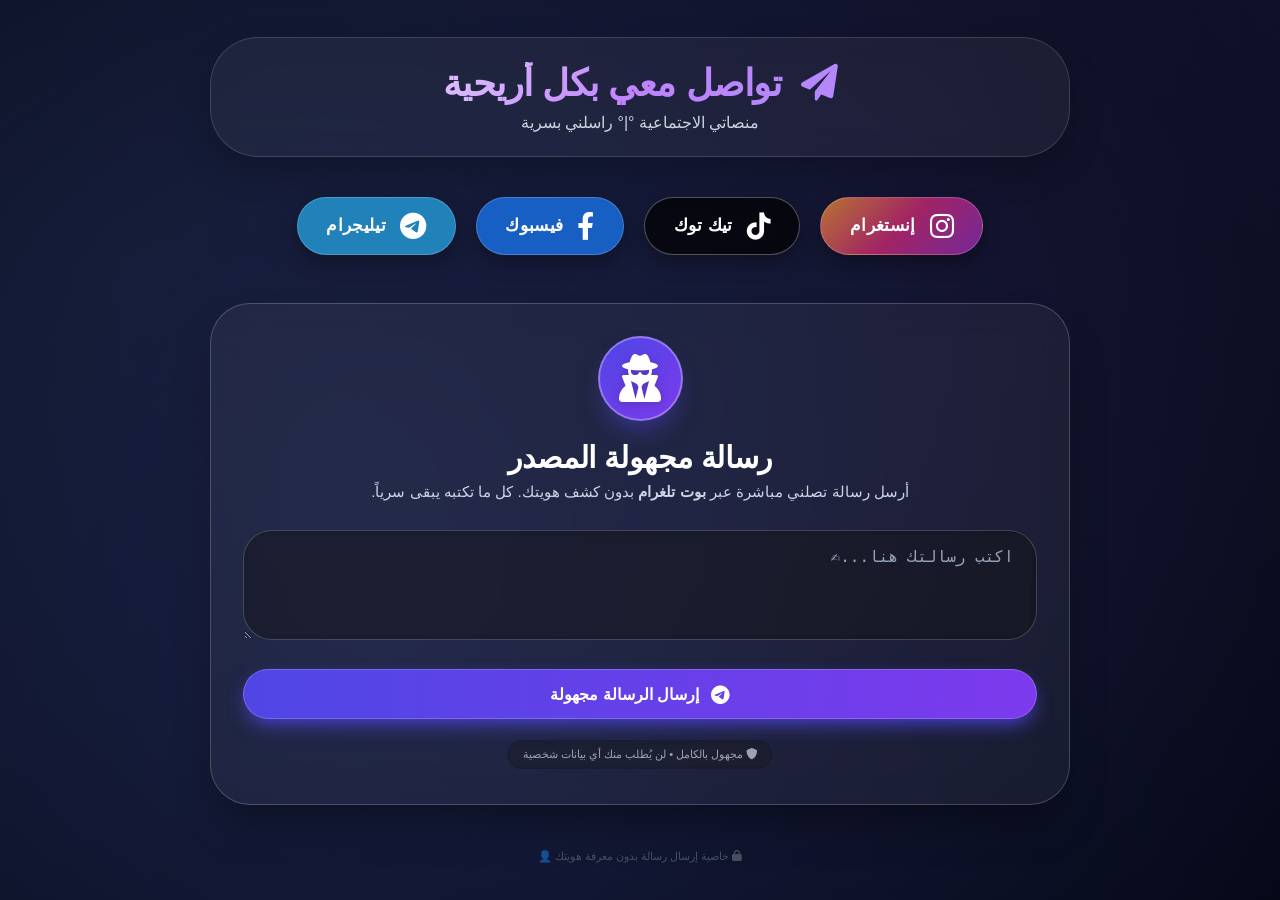
==== commit 91e8d69f: "Update index.html" ====
--- a/index.html
+++ b/index.html
@@ -21,7 +21,7 @@
 
     <!-- روابط منصات التواصل الاجتماعي (تم تحديثها حسب طلبك) -->
     <div class="social-grid">
-        <a href="https://www.instagram.com/e.qn2?igsh=cGVjeHVudDc5cDIz" class="social-card instagram" target="_blank">
+        <a href="https://www.instagram.com/3.b.4.9?igsh=dGQ2Njg1MnIybXJi" class="social-card instagram" target="_blank">
             <i class="fab fa-instagram"></i>
             <span>إنستغرام</span>
         </a>
--- a/style.css
+++ b/style.css
@@ -5,121 +5,151 @@
 }
 
 body {
-    background: linear-gradient(145deg, #f8fafc 0%, #eef2ff 100%);
     font-family: 'Cairo', sans-serif;
+    background: radial-gradient(circle at 10% 30%, #0f172a, #030712);
     min-height: 100vh;
-    padding: 2rem 1rem;
-    color: #0f172a;
+    display: flex;
+    align-items: center;
+    justify-content: center;
+    padding: 2rem 1.5rem;
+    position: relative;
+    color: #f1f5f9;
+}
+
+/* خلفية متحركة بنقاط ضبابية */
+body::before {
+    content: '';
+    position: fixed;
+    width: 200%;
+    height: 200%;
+    top: -50%;
+    left: -50%;
+    background: radial-gradient(circle at 40% 60%, rgba(99, 102, 241, 0.15), transparent 50%),
+                radial-gradient(circle at 80% 20%, rgba(139, 92, 246, 0.1), transparent 55%);
+    animation: drift 25s infinite alternate;
+    z-index: 0;
+}
+
+@keyframes drift {
+    0% { transform: translate(0, 0) rotate(0deg); }
+    100% { transform: translate(2%, 3%) rotate(2deg); }
 }
 
 .container {
-    max-width: 880px;
+    position: relative;
+    z-index: 2;
+    max-width: 860px;
+    width: 100%;
     margin: 0 auto;
 }
 
+/* بطاقة الترحيب */
 .hero {
     text-align: center;
-    margin-bottom: 2rem;
+    margin-bottom: 2.5rem;
+    backdrop-filter: blur(12px);
+    background: rgba(255, 255, 255, 0.05);
+    border-radius: 3rem;
+    padding: 1.5rem 1rem;
+    border: 1px solid rgba(255, 255, 255, 0.15);
+    box-shadow: 0 15px 35px rgba(0, 0, 0, 0.2);
 }
 
 .hero h1 {
-    font-size: 2.2rem;
+    font-size: 2.3rem;
     font-weight: 800;
-    background: linear-gradient(135deg, #1e1b4b, #4f46e5);
+    background: linear-gradient(125deg, #ffffff, #c084fc, #a78bfa);
     -webkit-background-clip: text;
     background-clip: text;
     color: transparent;
     margin-bottom: 0.5rem;
+    letter-spacing: -0.5px;
 }
 
 .hero p {
-    color: #475569;
+    color: #cbd5e1;
     font-weight: 500;
-}
-
-/* شبكة الروابط الاجتماعية - 4 منصات */
+    font-size: 1rem;
+}
+
+/* شبكة الروابط - تصميم بطاقات زجاجية */
 .social-grid {
     display: flex;
     flex-wrap: wrap;
     justify-content: center;
-    gap: 1rem;
-    margin-bottom: 2.5rem;
+    gap: 1.25rem;
+    margin-bottom: 3rem;
 }
 
 .social-card {
-    background: white;
+    background: rgba(15, 23, 42, 0.65);
+    backdrop-filter: blur(12px);
     border-radius: 2rem;
     padding: 0.9rem 1.8rem;
     display: flex;
     align-items: center;
-    gap: 12px;
+    gap: 14px;
     text-decoration: none;
-    color: #1e293b;
-    font-weight: 600;
-    font-size: 1.1rem;
-    transition: all 0.25s;
-    box-shadow: 0 10px 15px -8px rgba(0, 0, 0, 0.1);
-    border: 1px solid #eef2ff;
+    font-weight: 700;
+    font-size: 1.05rem;
+    transition: all 0.3s cubic-bezier(0.2, 0.9, 0.4, 1.1);
+    border: 1px solid rgba(255, 255, 255, 0.2);
+    box-shadow: 0 8px 20px rgba(0, 0, 0, 0.3);
+    color: white;
 }
 
 .social-card i {
     font-size: 1.7rem;
-    transition: transform 0.2s;
+    transition: transform 0.25s, filter 0.2s;
 }
 
 .social-card span {
-    font-weight: 700;
+    letter-spacing: 0.3px;
 }
 
 .social-card:hover {
-    transform: translateY(-6px);
-    box-shadow: 0 20px 25px -12px rgba(0, 0, 0, 0.15);
+    transform: translateY(-8px) scale(1.02);
+    background: rgba(30, 41, 59, 0.85);
+    border-color: rgba(255, 255, 255, 0.5);
+    box-shadow: 0 20px 30px -10px rgba(0, 0, 0, 0.5);
 }
 
 .social-card:hover i {
-    transform: scale(1.08);
-}
-
-/* ألوان المنصات الأربعة */
+    transform: scale(1.15);
+    filter: drop-shadow(0 0 5px rgba(255,255,255,0.5));
+}
+
+/* ألوان خاصة لكل منصة مع الحفاظ على التصميم الزجاجي */
 .social-card.instagram {
-    background: linear-gradient(45deg, #f09433, #d62976, #962fbf);
-    color: white;
-    border: none;
-}
-
+    background: linear-gradient(135deg, rgba(240, 147, 51, 0.75), rgba(210, 41, 118, 0.75), rgba(150, 47, 191, 0.75));
+    backdrop-filter: blur(8px);
+}
 .social-card.tiktok {
-    background: #010101;
-    color: white;
-    border: none;
-}
-
+    background: rgba(0, 0, 0, 0.7);
+    backdrop-filter: blur(10px);
+    border-color: rgba(255, 255, 255, 0.3);
+}
 .social-card.facebook {
-    background: #1877F2;
-    color: white;
-    border: none;
-}
-
+    background: rgba(24, 119, 242, 0.75);
+    backdrop-filter: blur(8px);
+}
 .social-card.telegram {
-    background: #26A5E4;
-    color: white;
-    border: none;
-}
-
-/* قسم الرسائل المجهولة */
+    background: rgba(38, 165, 228, 0.75);
+    backdrop-filter: blur(8px);
+}
+
+/* قسم الرسائل المجهولة - تصميم زجاجي فاخر */
 .message-section {
-    margin-top: 0.5rem;
-    width: 100%;
-    max-width: 680px;
-    margin-left: auto;
-    margin-right: auto;
+    margin-top: 0.8rem;
 }
 
 .glass-card {
-    background: rgba(255, 255, 255, 0.9);
-    backdrop-filter: blur(2px);
-    border-radius: 2rem;
-    box-shadow: 0 25px 40px -12px rgba(0, 0, 0, 0.2);
-    border: 1px solid rgba(255, 255, 255, 0.5);
+    background: rgba(255, 255, 255, 0.05);
+    backdrop-filter: blur(16px);
+    border-radius: 2.5rem;
+    border: 1px solid rgba(255, 255, 255, 0.2);
+    box-shadow: 0 25px 45px -12px rgba(0, 0, 0, 0.4);
+    transition: all 0.3s;
 }
 
 .message-card {
@@ -129,53 +159,66 @@
 
 .message-icon {
     font-size: 3rem;
-    color: #4f46e5;
-    background: linear-gradient(145deg, #e0e7ff, #c7d2fe);
-    width: 80px;
-    height: 80px;
+    background: linear-gradient(145deg, #4f46e5, #7c3aed);
+    width: 85px;
+    height: 85px;
     display: flex;
     align-items: center;
     justify-content: center;
-    border-radius: 40px;
+    border-radius: 50%;
     margin: 0 auto 1.2rem;
-    box-shadow: 0 12px 20px -10px rgba(79, 70, 229, 0.3);
+    box-shadow: 0 15px 25px -8px rgba(79, 70, 229, 0.5);
+    border: 2px solid rgba(255, 255, 255, 0.3);
+}
+
+.message-icon i {
+    color: white;
+    filter: drop-shadow(0 2px 5px rgba(0,0,0,0.2));
 }
 
 .message-card h3 {
-    font-size: 1.8rem;
-    font-weight: 700;
-    color: #0f172a;
+    font-size: 1.9rem;
+    font-weight: 800;
+    color: #ffffff;
     margin-bottom: 0.5rem;
+    letter-spacing: -0.3px;
 }
 
 .message-card p {
-    color: #475569;
+    color: #cbd5e6;
+    margin-bottom: 1.8rem;
+    font-size: 0.95rem;
+}
+
+.input-group {
     margin-bottom: 1.6rem;
-    font-size: 1rem;
-}
-
-.input-group {
-    margin-bottom: 1.5rem;
-    text-align: right;
 }
 
 textarea {
     width: 100%;
-    border-radius: 1.5rem;
-    border: 1.5px solid #e2e8f0;
-    background: #ffffff;
-    padding: 1rem 1.2rem;
+    border-radius: 1.8rem;
+    border: none;
+    background: rgba(0, 0, 0, 0.4);
+    backdrop-filter: blur(4px);
+    padding: 1rem 1.4rem;
     font-family: 'Cairo', monospace;
     font-size: 1rem;
     resize: vertical;
     transition: all 0.2s;
     outline: none;
-    color: #1e293b;
+    color: #f1f5f9;
+    border: 1px solid rgba(255, 255, 255, 0.2);
 }
 
 textarea:focus {
-    border-color: #8b5cf6;
-    box-shadow: 0 0 0 3px rgba(139, 92, 246, 0.2);
+    border-color: #a78bfa;
+    background: rgba(0, 0, 0, 0.6);
+    box-shadow: 0 0 0 3px rgba(167, 139, 250, 0.3);
+}
+
+textarea::placeholder {
+    color: #94a3b8;
+    font-weight: 400;
 }
 
 button {
@@ -183,29 +226,29 @@
     border: none;
     padding: 0.9rem 1.8rem;
     border-radius: 3rem;
-    font-weight: 700;
+    font-weight: 800;
     font-size: 1rem;
     color: white;
     width: 100%;
     cursor: pointer;
-    transition: all 0.2s;
+    transition: all 0.25s;
     display: flex;
     align-items: center;
     justify-content: center;
-    gap: 10px;
+    gap: 12px;
     font-family: 'Cairo', sans-serif;
-    box-shadow: 0 8px 18px -6px #4f46e5;
+    box-shadow: 0 8px 20px -5px #4f46e5;
+    border: 1px solid rgba(255, 255, 255, 0.2);
 }
 
 button i {
     font-size: 1.2rem;
-    transition: transform 0.2s;
 }
 
 button:hover {
     background: linear-gradient(95deg, #6366f1, #8b5cf6);
     transform: scale(0.98);
-    box-shadow: 0 4px 12px -4px #4f46e5;
+    box-shadow: 0 4px 12px -2px #6366f1;
 }
 
 button:active {
@@ -216,54 +259,60 @@
     margin-top: 1.4rem;
     padding: 0.8rem;
     border-radius: 2rem;
-    font-weight: 500;
+    font-weight: 600;
     text-align: center;
-    font-size: 0.9rem;
-    transition: all 0.2s;
+    font-size: 0.85rem;
     display: none;
+    backdrop-filter: blur(8px);
 }
 
 .status-success {
-    background: #e6f9ed;
-    color: #0e6245;
-    border-right: 4px solid #10b981;
+    background: rgba(16, 185, 129, 0.2);
+    color: #a7f3d0;
+    border-right: 3px solid #10b981;
 }
 
 .status-error {
-    background: #fee9e6;
-    color: #b91c1c;
-    border-right: 4px solid #ef4444;
+    background: rgba(239, 68, 68, 0.2);
+    color: #fecaca;
+    border-right: 3px solid #ef4444;
 }
 
 .info-note {
-    margin-top: 1.2rem;
-    font-size: 0.75rem;
-    color: #5b6e8c;
-    background: #f1f5f9;
+    margin-top: 1.3rem;
+    font-size: 0.7rem;
+    color: #9ca3af;
+    background: rgba(0, 0, 0, 0.3);
     padding: 0.5rem 1rem;
     border-radius: 2rem;
     display: inline-block;
     width: auto;
+    backdrop-filter: blur(4px);
 }
 
 footer {
     text-align: center;
-    margin-top: 2.5rem;
-    font-size: 0.8rem;
+    margin-top: 2.8rem;
+    font-size: 0.7rem;
     color: #6c757d;
-    opacity: 0.7;
+    opacity: 0.6;
+    backdrop-filter: blur(4px);
 }
 
 @media (max-width: 640px) {
+    body {
+        padding: 1.5rem 1rem;
+    }
+    .hero h1 {
+        font-size: 1.7rem;
+    }
     .social-card {
         padding: 0.6rem 1.2rem;
-        font-size: 0.9rem;
+        font-size: 0.85rem;
+        gap: 8px;
     }
     .social-card i {
-        font-size: 1.4rem;
-    }
-    .hero h1 {
-        font-size: 1.9rem;
+        font-size: 1.3rem;
     }
     .message-card {
         padding: 1.5rem;
@@ -271,4 +320,9 @@
     .message-card h3 {
         font-size: 1.5rem;
     }
-  }
+    .message-icon {
+        width: 70px;
+        height: 70px;
+        font-size: 2.5rem;
+    }
+    }
